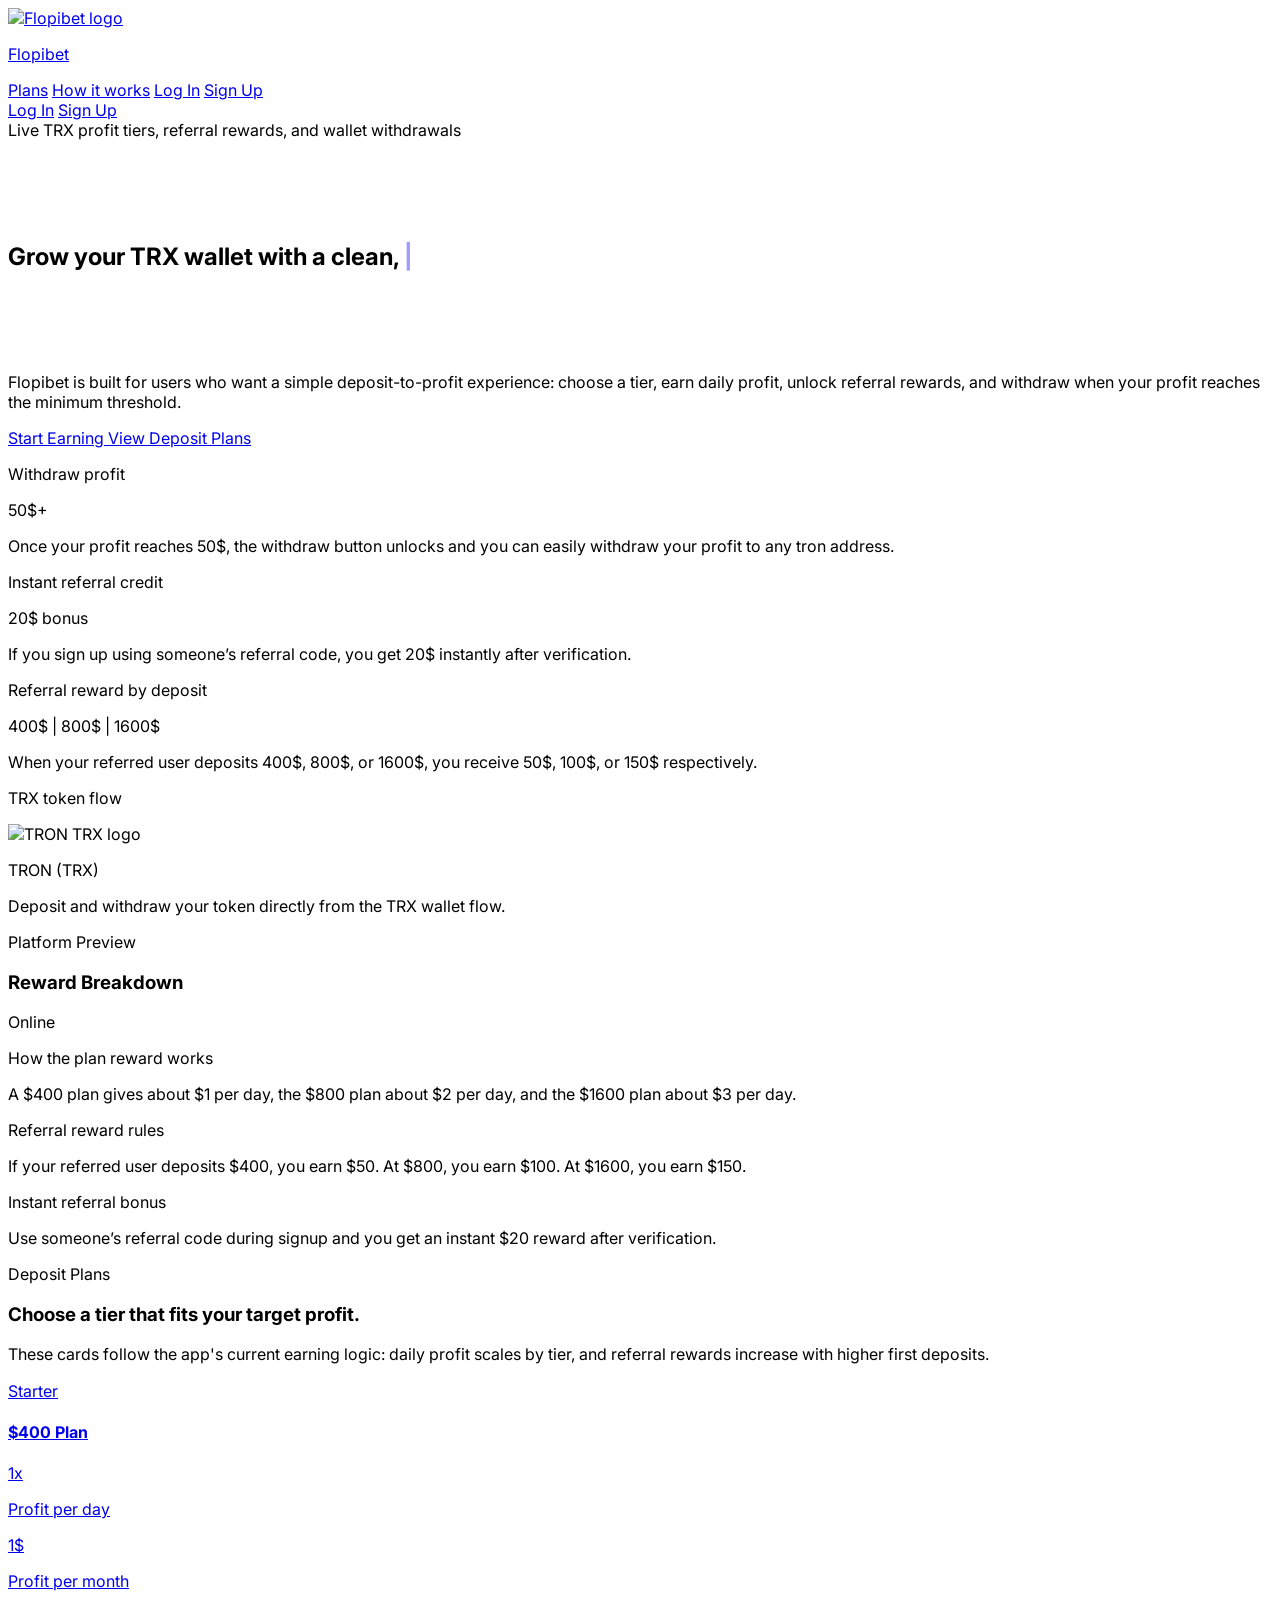
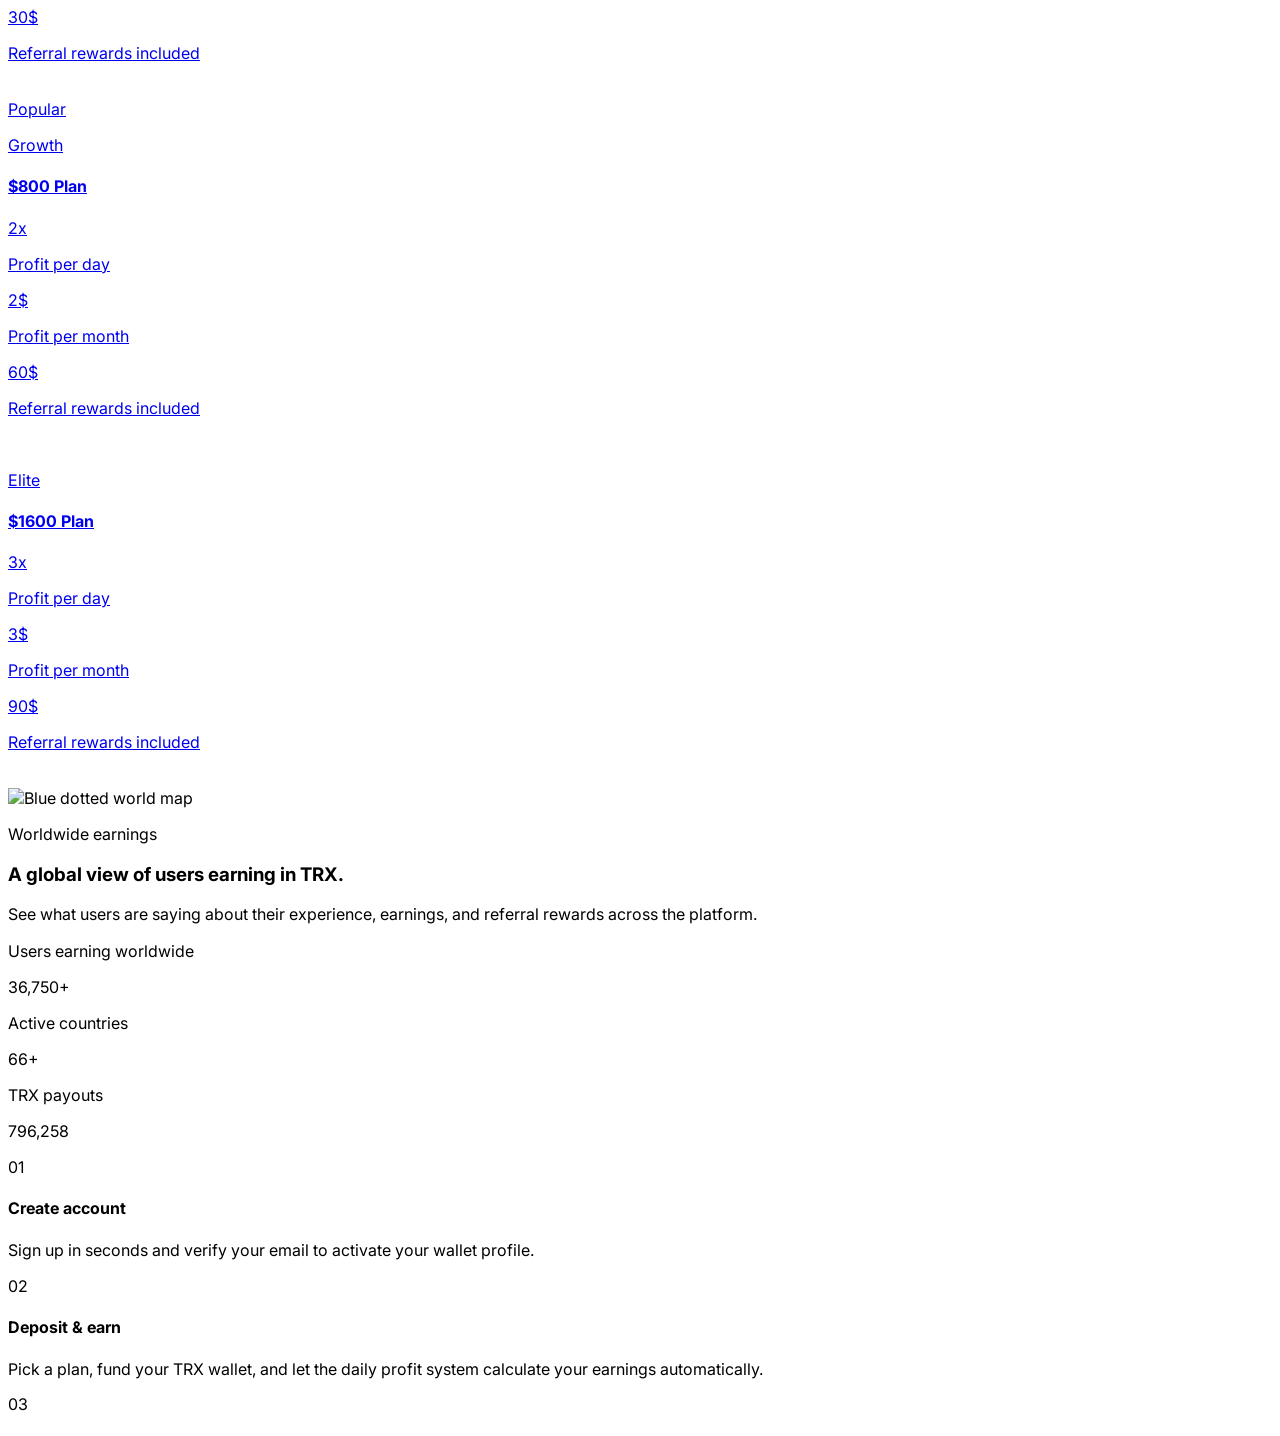
==== index.html @ f9b9cb3f "Add files via upload" ====
<!DOCTYPE html>
<html lang="en">
<head>
    <meta charset="UTF-8">
    <meta name="viewport" content="width=device-width, initial-scale=1.0">
    <title>Flopibet</title>
    <link rel="icon" type="image/png" href="assets/flopibet-tab.png">
    <link rel="apple-touch-icon" href="assets/flopibet-tab.png">
    <script src="https://cdn.tailwindcss.com"></script>
    <script>
        tailwind.config = {
            theme: {
                extend: {
                    colors: {
                        'brand-dark': '#0a0e1a',
                        'brand-card': '#141828',
                        'brand-surface': '#1c2140',
                        'brand-border': '#2a2f4a',
                        'brand-accent': '#6c5ce7',
                        'brand-accent-light': '#a29bfe',
                        'brand-gold': '#f4c27a',
                        'brand-green': '#35d07f'
                    },
                    boxShadow: {
                        glow: '0 0 40px rgba(108, 92, 231, 0.24)'
                    }
                }
            }
        }
    </script>
    <link href="https://fonts.googleapis.com/css2?family=Inter:wght@400;500;600;700;800&display=swap" rel="stylesheet">
    <link rel="stylesheet" href="index.css">
</head>
<body class="bg-brand-dark text-white font-sans min-h-screen">
    <div class="relative overflow-hidden">
        <div class="absolute inset-0 bg-[radial-gradient(circle_at_top_left,_rgba(108,92,231,0.24),_transparent_32%),radial-gradient(circle_at_top_right,_rgba(53,208,127,0.14),_transparent_26%),linear-gradient(180deg,rgba(10,14,26,1)_0%,rgba(8,11,20,1)_100%)]"></div>
        <div class="absolute inset-0 pattern-overlay opacity-[0.04]"></div>

        <header class="relative z-10 border-b border-white/5 backdrop-blur-xl bg-brand-dark/65">
            <div class="max-w-7xl mx-auto px-3 sm:px-6 lg:px-8">
                <div class="h-16 sm:h-20 flex items-center justify-between gap-3">
                    <a href="index.html" class="flex items-center gap-2 sm:gap-3 group min-w-0">
                        <div class="w-9 h-9 sm:w-11 sm:h-11 rounded-full overflow-hidden bg-[#14243a] flex items-center justify-center shadow-glow ring-4 ring-white/10 transition-transform duration-300 group-hover:scale-105 shrink-0">
                            <img src="assets/flopibet%20logo.png" alt="Flopibet logo" class="w-full h-full object-cover" />
                        </div>
                        <div class="min-w-0">
                            <p class="text-[10px] sm:text-sm text-gray-400 uppercase tracking-[0.22em] sm:tracking-[0.28em] truncate">Flopibet</p>
                        </div>
                    </a>

                    <nav class="hidden md:flex items-center gap-3">
                        <a href="#plans" class="px-4 py-2 text-sm text-gray-300 hover:text-white transition-colors">Plans</a>
                        <a href="#how-it-works" class="px-4 py-2 text-sm text-gray-300 hover:text-white transition-colors">How it works</a>
                        <a href="login.html" class="px-5 py-2.5 rounded-xl border border-white/10 bg-white/5 hover:bg-white/10 text-sm font-semibold transition-all">Log In</a>
                        <a href="signup.html" class="px-5 py-2.5 rounded-xl bg-gradient-to-r from-brand-accent to-brand-accent-light text-sm font-semibold shadow-glow hover:scale-[1.02] transition-transform">Sign Up</a>
                    </nav>

                    <div class="flex md:hidden items-center gap-1.5 shrink-0">
                        <a href="login.html" class="px-3 py-1.5 rounded-lg border border-white/10 bg-white/5 text-[11px] font-semibold whitespace-nowrap">Log In</a>
                        <a href="signup.html" class="px-3 py-1.5 rounded-lg bg-gradient-to-r from-brand-accent to-brand-accent-light text-[11px] font-semibold whitespace-nowrap">Sign Up</a>
                    </div>
                </div>
            </div>
        </header>

        <main class="relative z-10">
            <section class="max-w-7xl mx-auto px-3 sm:px-6 lg:px-8 pt-10 sm:pt-14 pb-8 sm:pb-10 lg:pt-16 lg:pb-14 home-mobile-tight">
                <div class="grid lg:grid-cols-[1.15fr_0.85fr] gap-8 sm:gap-10 items-start">
                    <div class="space-y-7 reveal-on-scroll">
                        <div class="inline-flex items-center gap-2 rounded-full border border-brand-border/70 bg-white/5 px-3 py-1.5 sm:px-4 sm:py-2 text-[11px] sm:text-sm text-gray-300 reveal-on-scroll">
                            <span class="w-2 h-2 rounded-full bg-brand-green"></span>
                            Live TRX profit tiers, referral rewards, and wallet withdrawals
                        </div>
                        <div class="space-y-5 max-w-3xl reveal-on-scroll delay-1">
                            <h2 class="hero-typing-line text-[2rem] sm:text-5xl lg:text-6xl font-extrabold tracking-tight leading-[1.05]">
                                <span id="hero-typed-text" class="inline-block"></span><span class="hero-caret">|</span>
                            </h2>
                            <p class="text-sm sm:text-lg text-gray-300 leading-7 sm:leading-8 max-w-2xl">
                                Flopibet is built for users who want a simple deposit-to-profit experience: choose a tier, earn daily profit, unlock referral rewards, and withdraw when your profit reaches the minimum threshold.
                            </p>
                        </div>

                        <div class="flex flex-col sm:flex-row gap-3 sm:gap-4 reveal-on-scroll delay-2">
                            <a href="signup.html" class="inline-flex justify-center items-center px-6 py-3 sm:px-7 sm:py-3.5 rounded-2xl bg-gradient-to-r from-brand-accent to-brand-accent-light font-semibold shadow-glow hover:scale-[1.02] transition-transform text-sm sm:text-base">
                                Start Earning
                            </a>
                            <a href="#plans" class="inline-flex justify-center items-center px-6 py-3 sm:px-7 sm:py-3.5 rounded-2xl border border-white/10 bg-white/5 font-semibold text-gray-100 hover:bg-white/10 transition-colors text-sm sm:text-base">
                                View Deposit Plans
                            </a>
                        </div>

                        <div class="grid grid-cols-1 sm:grid-cols-2 gap-3 sm:gap-4 pt-2">
                            <div class="rounded-2xl border border-white/8 bg-white/5 backdrop-blur-md p-4 sm:p-5 reveal-on-scroll delay-1">
                                <p class="text-sm text-gray-400">Withdraw profit</p>
                                <p class="mt-2 text-xl sm:text-2xl font-bold">50$+</p>
                                <p class="mt-2 text-xs sm:text-sm text-gray-300 leading-6">Once your profit reaches 50$, the withdraw button unlocks and you can easily withdraw your profit to any tron address.</p>
                            </div>
                            <div class="rounded-2xl border border-white/8 bg-white/5 backdrop-blur-md p-4 sm:p-5 reveal-on-scroll delay-2">
                                <p class="text-sm text-gray-400">Instant referral credit</p>
                                <p class="mt-2 text-xl sm:text-2xl font-bold">20$ bonus</p>
                                <p class="mt-2 text-xs sm:text-sm text-gray-300 leading-6">If you sign up using someone’s referral code, you get 20$ instantly after verification.</p>
                            </div>
                            <div class="rounded-2xl border border-white/8 bg-white/5 backdrop-blur-md p-4 sm:p-5 reveal-on-scroll delay-3">
                                <p class="text-sm text-gray-400">Referral reward by deposit</p>
                                <p class="mt-2 text-xl sm:text-2xl font-bold">400$ | 800$ | 1600$</p>
                                <p class="mt-2 text-xs sm:text-sm text-gray-300 leading-6">When your referred user deposits 400$, 800$, or 1600$, you receive 50$, 100$, or 150$ respectively.</p>
                            </div>
                            <div class="rounded-2xl border border-white/8 bg-white/5 backdrop-blur-md p-4 sm:p-5 reveal-on-scroll delay-3">
                                <p class="text-sm text-gray-400">TRX token flow</p>
                                <div class="mt-2 flex items-center gap-3">
                                    <span class="w-14 h-14 sm:w-16 sm:h-16 rounded-full bg-[#0b1020] flex items-center justify-center shadow-glow shrink-0 overflow-hidden ring-1 ring-white/10">
                                        <img
                                            src="https://png.pngtree.com/png-vector/20221127/ourmid/pngtree-icon-of-tron-trx-cryptocurrency-on-a-white-background-vector-png-image_41523010.jpg"
                                            alt="TRON TRX logo"
                                            class="w-[130%] h-[130%] object-cover scale-110"
                                        />
                                    </span>
                                    <div>
                                        <p class="text-xl sm:text-2xl font-bold">TRON (TRX)</p>
                                        <p class="text-xs sm:text-sm text-gray-300 leading-6">Deposit and withdraw your token directly from the TRX wallet flow.</p>
                                    </div>
                                </div>
                            </div>
                        </div>
                    </div>

                    <div class="relative reveal-on-scroll delay-3">
                        <div class="absolute -inset-6 rounded-[2rem] bg-gradient-to-br from-brand-accent/20 via-transparent to-brand-green/10 blur-2xl"></div>
                        <div class="relative rounded-[2rem] border border-brand-border/70 bg-brand-card/90 shadow-2xl overflow-hidden">
                            <div class="px-4 py-4 sm:px-6 sm:py-5 border-b border-white/5 flex items-center justify-between gap-3">
                                <div>
                                    <p class="text-[10px] sm:text-xs tracking-[0.28em] text-gray-400 uppercase">Platform Preview</p>
                                    <h3 class="text-lg sm:text-xl font-bold mt-1">Reward Breakdown</h3>
                                </div>
                                <div class="rounded-full px-3 py-1 text-xs font-semibold bg-brand-green/15 text-brand-green border border-brand-green/20">Online</div>
                            </div>
                            <div class="p-4 sm:p-6 space-y-3 sm:space-y-4">
                                <div class="rounded-2xl bg-brand-surface/60 border border-white/5 p-4 sm:p-5 reveal-on-scroll">
                                    <p class="text-sm text-gray-400">How the plan reward works</p>
                                    <p class="mt-2 text-sm sm:text-base font-semibold leading-6 sm:leading-7">A $400 plan gives about $1 per day, the $800 plan about $2 per day, and the $1600 plan about $3 per day.</p>
                                </div>
                                <div class="grid sm:grid-cols-2 gap-3 sm:gap-4">
                                    <div class="rounded-2xl border border-white/5 bg-white/5 p-4 sm:p-5 reveal-on-scroll delay-1">
                                        <p class="text-sm text-gray-400">Referral reward rules</p>
                                        <p class="mt-2 text-sm sm:text-base font-semibold leading-6 sm:leading-7">If your referred user deposits $400, you earn $50. At $800, you earn $100. At $1600, you earn $150.</p>
                                    </div>
                                    <div class="rounded-2xl border border-white/5 bg-white/5 p-4 sm:p-5 reveal-on-scroll delay-2">
                                        <p class="text-sm text-gray-400">Instant referral bonus</p>
                                        <p class="mt-2 text-sm sm:text-base font-semibold leading-6 sm:leading-7">Use someone’s referral code during signup and you get an instant $20 reward after verification.</p>
                                    </div>
                                </div>
                            </div>
                        </div>
                    </div>
                </div>
            </section>

            <section id="plans" class="max-w-7xl mx-auto px-4 sm:px-6 lg:px-8 py-10 sm:py-12">
                <div class="flex flex-col lg:flex-row lg:items-end justify-between gap-3 sm:gap-6 mb-6 sm:mb-8 reveal-on-scroll">
                    <div>
                        <p class="text-[10px] sm:text-sm uppercase tracking-[0.3em] text-brand-accent-light">Deposit Plans</p>
                        <h3 class="mt-2 text-2xl sm:text-3xl lg:text-4xl font-bold leading-tight">Choose a tier that fits your target profit.</h3>
                    </div>
                    <p class="hidden lg:block text-sm text-gray-400 max-w-xl text-right">
                        These cards follow the app's current earning logic: daily profit scales by tier, and referral rewards increase with higher first deposits.
                    </p>
                </div>

                <div class="grid gap-4 sm:gap-6 md:grid-cols-3">
                    <a href="signup.html" class="plan-card block rounded-[1.35rem] sm:rounded-[1.75rem] border border-brand-border/70 bg-brand-card/85 p-5 sm:p-7 reveal-on-scroll cursor-pointer transition-transform hover:-translate-y-1">
                        <div class="flex items-center justify-between">
                            <div>
                                <p class="text-sm text-gray-400">Starter</p>
                                <h4 class="mt-1 text-xl sm:text-2xl font-bold">$400 Plan</h4>
                            </div>
                            <div class="w-10 h-10 sm:w-12 sm:h-12 rounded-2xl bg-brand-accent/15 border border-brand-accent/20 flex items-center justify-center text-brand-accent-light font-bold text-sm sm:text-base">1x</div>
                        </div>
                        <div class="mt-5 sm:mt-6 space-y-3 sm:space-y-4">
                            <div class="rounded-2xl bg-white/5 border border-white/5 p-3.5 sm:p-4">
                                <p class="text-sm text-gray-400">Profit per day</p>
                                <p class="mt-1 text-2xl sm:text-3xl font-extrabold">1$</p>
                            </div>
                            <div class="rounded-2xl bg-white/5 border border-white/5 p-3.5 sm:p-4">
                                <p class="text-sm text-gray-400">Profit per month</p>
                                <p class="mt-1 text-2xl sm:text-3xl font-extrabold">30$</p>
                            </div>
                            <div class="rounded-2xl bg-white/5 border border-white/5 p-3.5 sm:p-4">
                                <p class="text-sm text-gray-400">Referral rewards included</p>
                            </div>
                        </div>
                    </a>

                    <a href="signup.html" class="plan-card block rounded-[1.35rem] sm:rounded-[1.75rem] border border-brand-accent/40 bg-gradient-to-b from-brand-card to-brand-card/85 p-5 sm:p-7 shadow-glow relative overflow-hidden reveal-on-scroll delay-1 cursor-pointer transition-transform hover:-translate-y-1">
                        <div class="absolute top-0 right-0 px-4 py-2 text-xs font-bold tracking-[0.25em] uppercase bg-brand-accent text-white rounded-bl-2xl">
                            Popular
                        </div>
                        <div class="flex items-center justify-between">
                            <div>
                                <p class="text-sm text-gray-400">Growth</p>
                                <h4 class="mt-1 text-xl sm:text-2xl font-bold">$800 Plan</h4>
                            </div>
                            <div class="w-10 h-10 sm:w-12 sm:h-12 rounded-2xl bg-brand-accent/15 border border-brand-accent/20 flex items-center justify-center text-brand-accent-light font-bold text-sm sm:text-base">2x</div>
                        </div>
                        <div class="mt-5 sm:mt-6 space-y-3 sm:space-y-4">
                            <div class="rounded-2xl bg-white/5 border border-white/5 p-3.5 sm:p-4">
                                <p class="text-sm text-gray-400">Profit per day</p>
                                <p class="mt-1 text-2xl sm:text-3xl font-extrabold">2$</p>
                            </div>
                            <div class="rounded-2xl bg-white/5 border border-white/5 p-3.5 sm:p-4">
                                <p class="text-sm text-gray-400">Profit per month</p>
                                <p class="mt-1 text-2xl sm:text-3xl font-extrabold">60$</p>
                            </div>
                            <div class="rounded-2xl bg-white/5 border border-white/5 p-3.5 sm:p-4">
                                <p class="text-sm text-gray-400">Referral rewards included</p>
                            </div>
                        </div>
                    </a>

                    <a href="signup.html" class="plan-card block rounded-[1.35rem] sm:rounded-[1.75rem] border border-brand-border/70 bg-brand-card/85 p-5 sm:p-7 reveal-on-scroll delay-2 cursor-pointer transition-transform hover:-translate-y-1">
                        <div class="flex items-center justify-between">
                            <div>
                                <p class="text-sm text-gray-400">Elite</p>
                                <h4 class="mt-1 text-xl sm:text-2xl font-bold">$1600 Plan</h4>
                            </div>
                            <div class="w-10 h-10 sm:w-12 sm:h-12 rounded-2xl bg-brand-gold/15 border border-brand-gold/20 flex items-center justify-center text-brand-gold font-bold text-sm sm:text-base">3x</div>
                        </div>
                        <div class="mt-5 sm:mt-6 space-y-3 sm:space-y-4">
                            <div class="rounded-2xl bg-white/5 border border-white/5 p-3.5 sm:p-4">
                                <p class="text-sm text-gray-400">Profit per day</p>
                                <p class="mt-1 text-2xl sm:text-3xl font-extrabold">3$</p>
                            </div>
                            <div class="rounded-2xl bg-white/5 border border-white/5 p-3.5 sm:p-4">
                                <p class="text-sm text-gray-400">Profit per month</p>
                                <p class="mt-1 text-2xl sm:text-3xl font-extrabold">90$</p>
                            </div>
                            <div class="rounded-2xl bg-white/5 border border-white/5 p-3.5 sm:p-4">
                                <p class="text-sm text-gray-400">Referral rewards included</p>
                            </div>
                        </div>
                    </a>
                </div>
            </section>

            <section id="worldwide" class="relative w-full overflow-hidden py-12 sm:py-16 lg:py-20">
                <div class="absolute inset-0">
                    <img
                        src="assets/blue_dotted_world_map.png"
                        alt="Blue dotted world map"
                        class="h-full w-full object-cover object-center brightness-110 contrast-125 saturate-150"
                    />
                    <div class="absolute inset-0 bg-[linear-gradient(90deg,rgba(10,14,26,0.92)_0%,rgba(10,14,26,0.72)_20%,rgba(10,14,26,0.42)_50%,rgba(10,14,26,0.72)_80%,rgba(10,14,26,0.94)_100%),linear-gradient(180deg,rgba(10,14,26,0.68)_0%,rgba(10,14,26,0.22)_35%,rgba(10,14,26,0.7)_100%)]"></div>
                </div>

                <div class="relative z-10">
                    <div class="max-w-5xl mx-auto px-4 sm:px-6 lg:px-8 text-center">
                        <div class="max-w-3xl mx-auto reveal-on-scroll">
                            <p class="text-[10px] sm:text-sm uppercase tracking-[0.3em] text-brand-accent-light">Worldwide earnings</p>
                            <h3 class="mt-2 text-2xl sm:text-3xl lg:text-4xl font-bold leading-tight">A global view of users earning in TRX.</h3>
                            <p class="mt-3 sm:mt-4 text-sm sm:text-base text-gray-300 leading-7 max-w-2xl mx-auto">
                                See what users are saying about their experience, earnings, and referral rewards across the platform.
                            </p>
                        </div>

                        <div class="mt-10 sm:mt-12 grid gap-3 sm:gap-4 md:grid-cols-3 max-w-4xl mx-auto">
                            <div class="rounded-2xl border border-white/10 bg-brand-dark/55 p-4 sm:p-5 backdrop-blur-xl reveal-on-scroll text-center">
                                <p class="text-xs sm:text-sm text-gray-400">Users earning worldwide</p>
                                <p class="mt-2 text-2xl sm:text-3xl font-extrabold text-brand-green"><span class="count-up" data-target="48250">0</span>+</p>
                            </div>
                            <div class="rounded-2xl border border-white/10 bg-brand-dark/55 p-4 sm:p-5 backdrop-blur-xl reveal-on-scroll delay-1 text-center">
                                <p class="text-xs sm:text-sm text-gray-400">Active countries</p>
                                <p class="mt-2 text-2xl sm:text-3xl font-extrabold text-brand-accent-light"><span class="count-up" data-target="87">0</span>+</p>
                            </div>
                            <div class="rounded-2xl border border-white/10 bg-brand-dark/55 p-4 sm:p-5 backdrop-blur-xl reveal-on-scroll delay-2 text-center">
                                <p class="text-xs sm:text-sm text-gray-400">TRX payouts</p>
                                <p class="mt-2 text-2xl sm:text-3xl font-extrabold text-brand-gold"><span class="count-up" data-target="1290000">0</span></p>
                            </div>
                        </div>
                    </div>
                </div>
            </section>

            <section id="how-it-works" class="max-w-7xl mx-auto px-4 sm:px-6 lg:px-8 py-10 sm:py-12 pb-16 sm:pb-20">
                <div class="rounded-[1.35rem] sm:rounded-[2rem] border border-white/8 bg-white/5 backdrop-blur-xl p-5 sm:p-8 lg:p-10 reveal-on-scroll">
                    <div class="grid lg:grid-cols-3 gap-4 sm:gap-6">
                        <div class="space-y-3 reveal-on-scroll">
                            <p class="text-sm uppercase tracking-[0.28em] text-gray-400">01</p>
                            <h4 class="text-xl font-bold">Create account</h4>
                            <p class="text-gray-300 leading-7">Sign up in seconds and verify your email to activate your wallet profile.</p>
                        </div>
                        <div class="space-y-3 reveal-on-scroll delay-1">
                            <p class="text-sm uppercase tracking-[0.28em] text-gray-400">02</p>
                            <h4 class="text-xl font-bold">Deposit & earn</h4>
                            <p class="text-gray-300 leading-7">Pick a plan, fund your TRX wallet, and let the daily profit system calculate your earnings automatically.</p>
                        </div>
                        <div class="space-y-3 reveal-on-scroll delay-2">
                            <p class="text-sm uppercase tracking-[0.28em] text-gray-400">03</p>
                            <h4 class="text-xl font-bold">Withdraw profit</h4>
                            <p class="text-gray-300 leading-7">When profit reaches the minimum withdrawal threshold, send it to any TRON address from your wallet flow.</p>
                        </div>
                    </div>
                </div>
            </section>
        </main>
    </div>

    <script src="index.js"></script>
</body>
</html>
---- index.css ----
html {
    scroll-behavior: smooth;
}

body {
    font-family: 'Inter', sans-serif;
}

.pattern-overlay {
    background-image:
        linear-gradient(rgba(255, 255, 255, 0.65) 1px, transparent 1px),
        linear-gradient(90deg, rgba(255, 255, 255, 0.65) 1px, transparent 1px);
    background-size: 42px 42px;
    mask-image: radial-gradient(circle at center, black 45%, transparent 80%);
    -webkit-mask-image: radial-gradient(circle at center, black 45%, transparent 80%);
}

.plan-card {
    transition: transform 220ms ease, border-color 220ms ease, box-shadow 220ms ease;
}

.plan-card:hover {
    transform: translateY(-4px);
    border-color: rgba(108, 92, 231, 0.55);
    box-shadow: 0 24px 64px rgba(0, 0, 0, 0.34);
}

.wallet-card, .plan-card {
    backdrop-filter: blur(18px);
}

.reveal-on-scroll {
    opacity: 0;
    transform: translateY(28px) scale(0.985);
    transition:
        opacity 700ms ease,
        transform 700ms cubic-bezier(0.16, 1, 0.3, 1);
    will-change: transform, opacity;
}

.reveal-on-scroll.is-visible {
    opacity: 1;
    transform: translateY(0) scale(1);
}

.delay-1 {
    transition-delay: 90ms;
}

.delay-2 {
    transition-delay: 180ms;
}

.delay-3 {
    transition-delay: 270ms;
}

.hero-typing-line {
    min-height: 10rem;
    display: flex;
    align-items: center;
}

@media (min-width: 640px) {
    .hero-typing-line {
        min-height: 11rem;
    }
}

@media (min-width: 1024px) {
    .hero-typing-line {
        min-height: 12rem;
    }
}

.hero-caret {
    display: inline-block;
    margin-left: 4px;
    color: #a29bfe;
    animation: caretBlink 0.9s step-end infinite;
}

@keyframes caretBlink {
    50% {
        opacity: 0;
    }
}

@media (max-width: 640px) {
    .hero-typing-line {
        min-height: 7.75rem;
        font-size: 2rem !important;
        line-height: 1.05 !important;
        letter-spacing: -0.04em;
    }

    .reveal-on-scroll {
        transform: translateY(18px) scale(0.99);
    }

    header .max-w-7xl > div {
        gap: 0.5rem;
    }

    .hero-caret {
        margin-left: 2px;
    }
}

@media (max-width: 480px) {
    .plan-card {
        padding: 1.15rem;
        border-radius: 1.35rem;
    }

    .plan-card h4 {
        font-size: 1.35rem;
    }

    .plan-card .text-3xl {
        font-size: 1.55rem;
        line-height: 1.1;
    }

    .hero-typing-line {
        min-height: 7rem;
        font-size: 1.75rem !important;
    }

    .wallet-card {
        border-radius: 1.35rem;
    }

    .rounded-\[2rem\] {
        border-radius: 1.35rem !important;
    }

    .sm\:grid-cols-3 {
        gap: 0.75rem;
    }

    .home-mobile-tight {
        padding-left: 0.75rem;
        padding-right: 0.75rem;
    }
}

@media (max-width: 640px) {
    #plans .grid.md\:grid-cols-3,
    #how-it-works .grid.lg\:grid-cols-3 {
        gap: 0.9rem;
    }

    #plans .plan-card {
        padding: 1.15rem;
    }

    #plans .plan-card .mt-6 {
        margin-top: 1rem;
    }

    #plans .plan-card .rounded-2xl {
        padding: 0.85rem;
    }

    #how-it-works .rounded-\[2rem\] {
        padding: 1rem;
    }

    #how-it-works h4 {
        font-size: 1.05rem;
    }

    #how-it-works p {
        line-height: 1.65;
    }
}
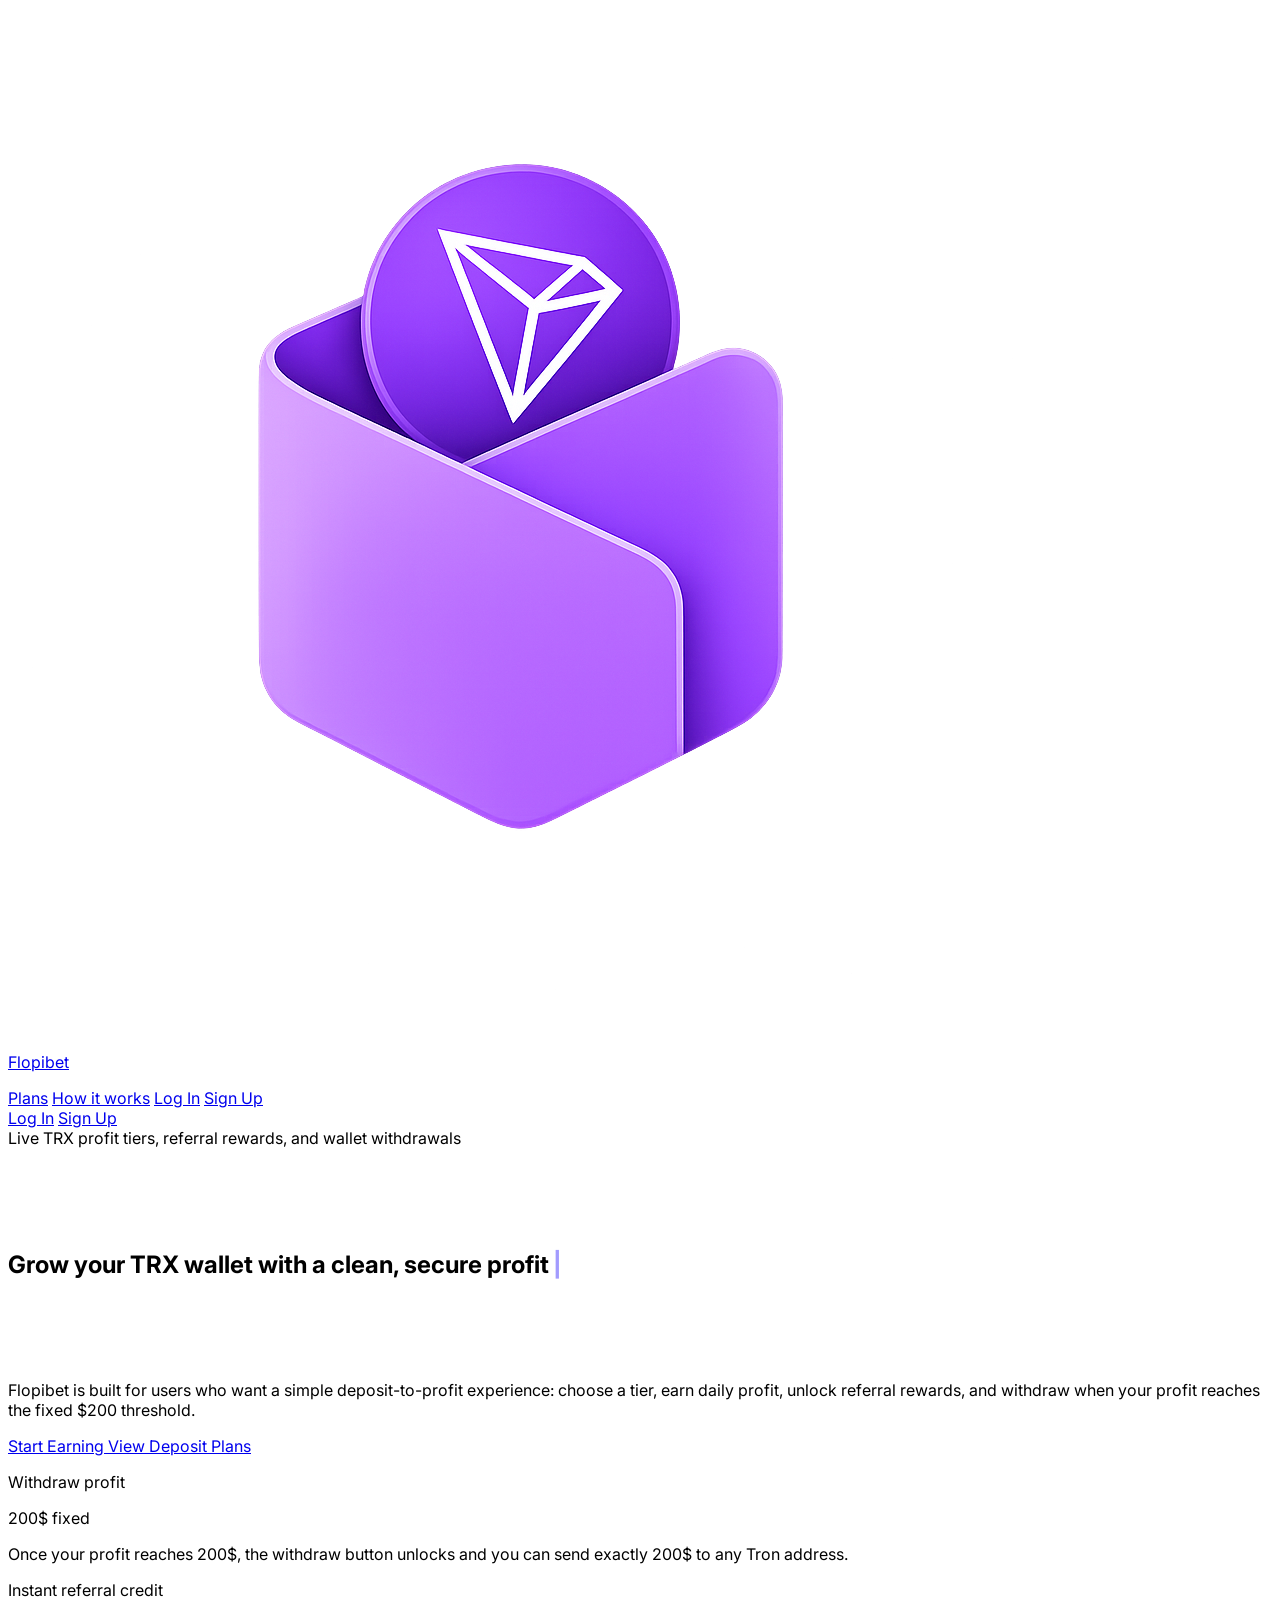
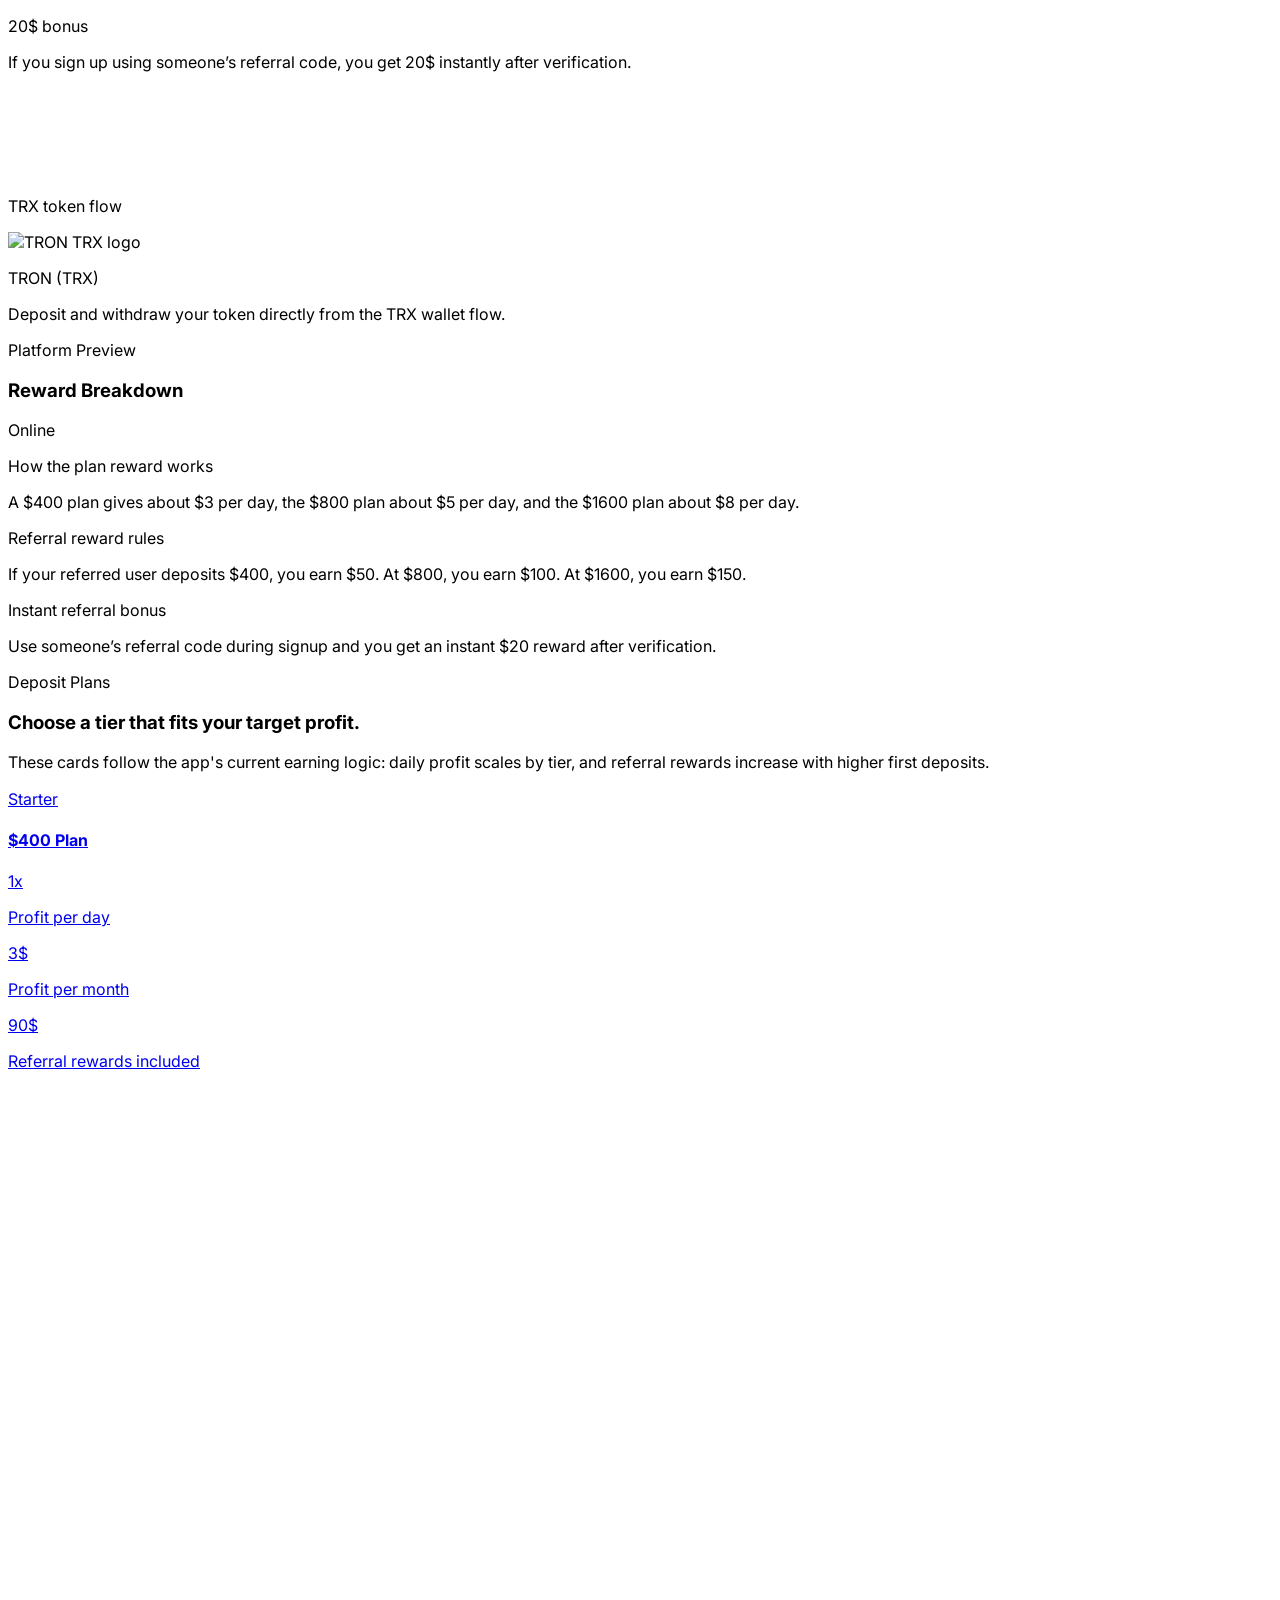
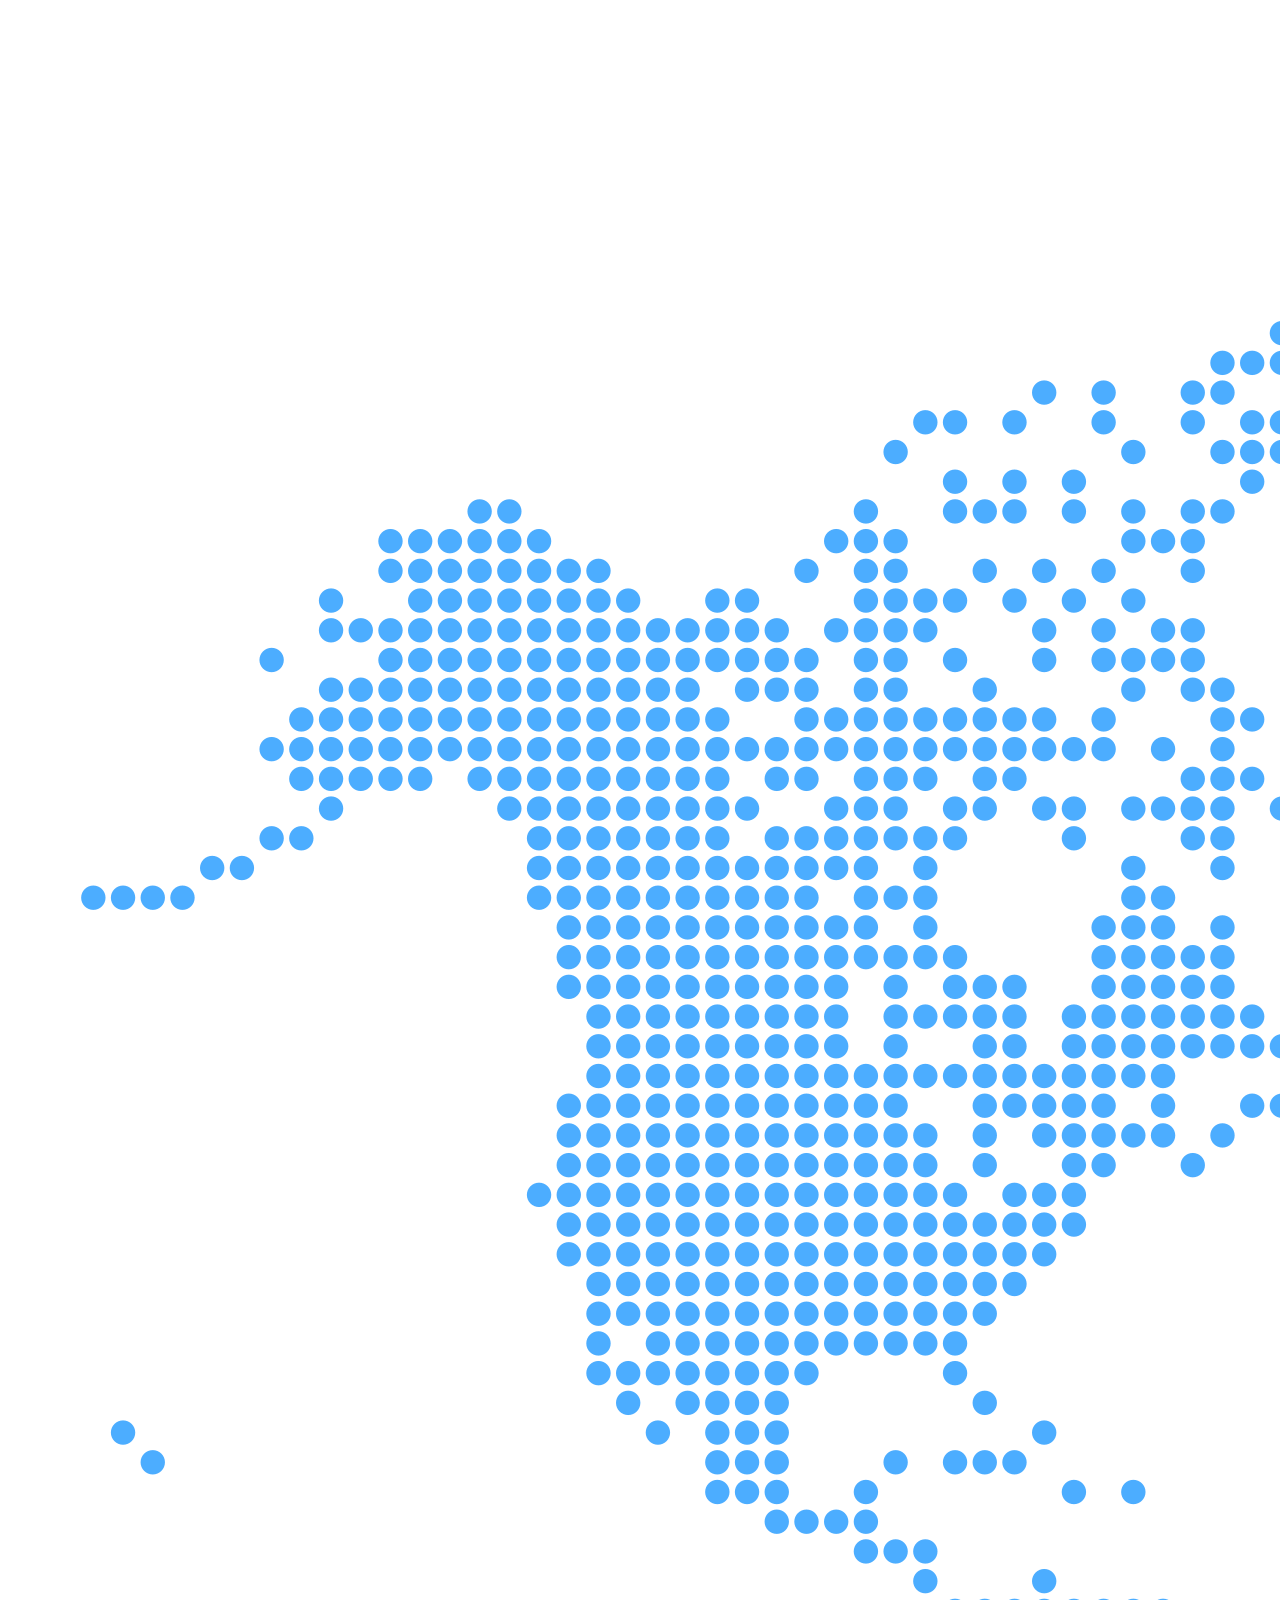
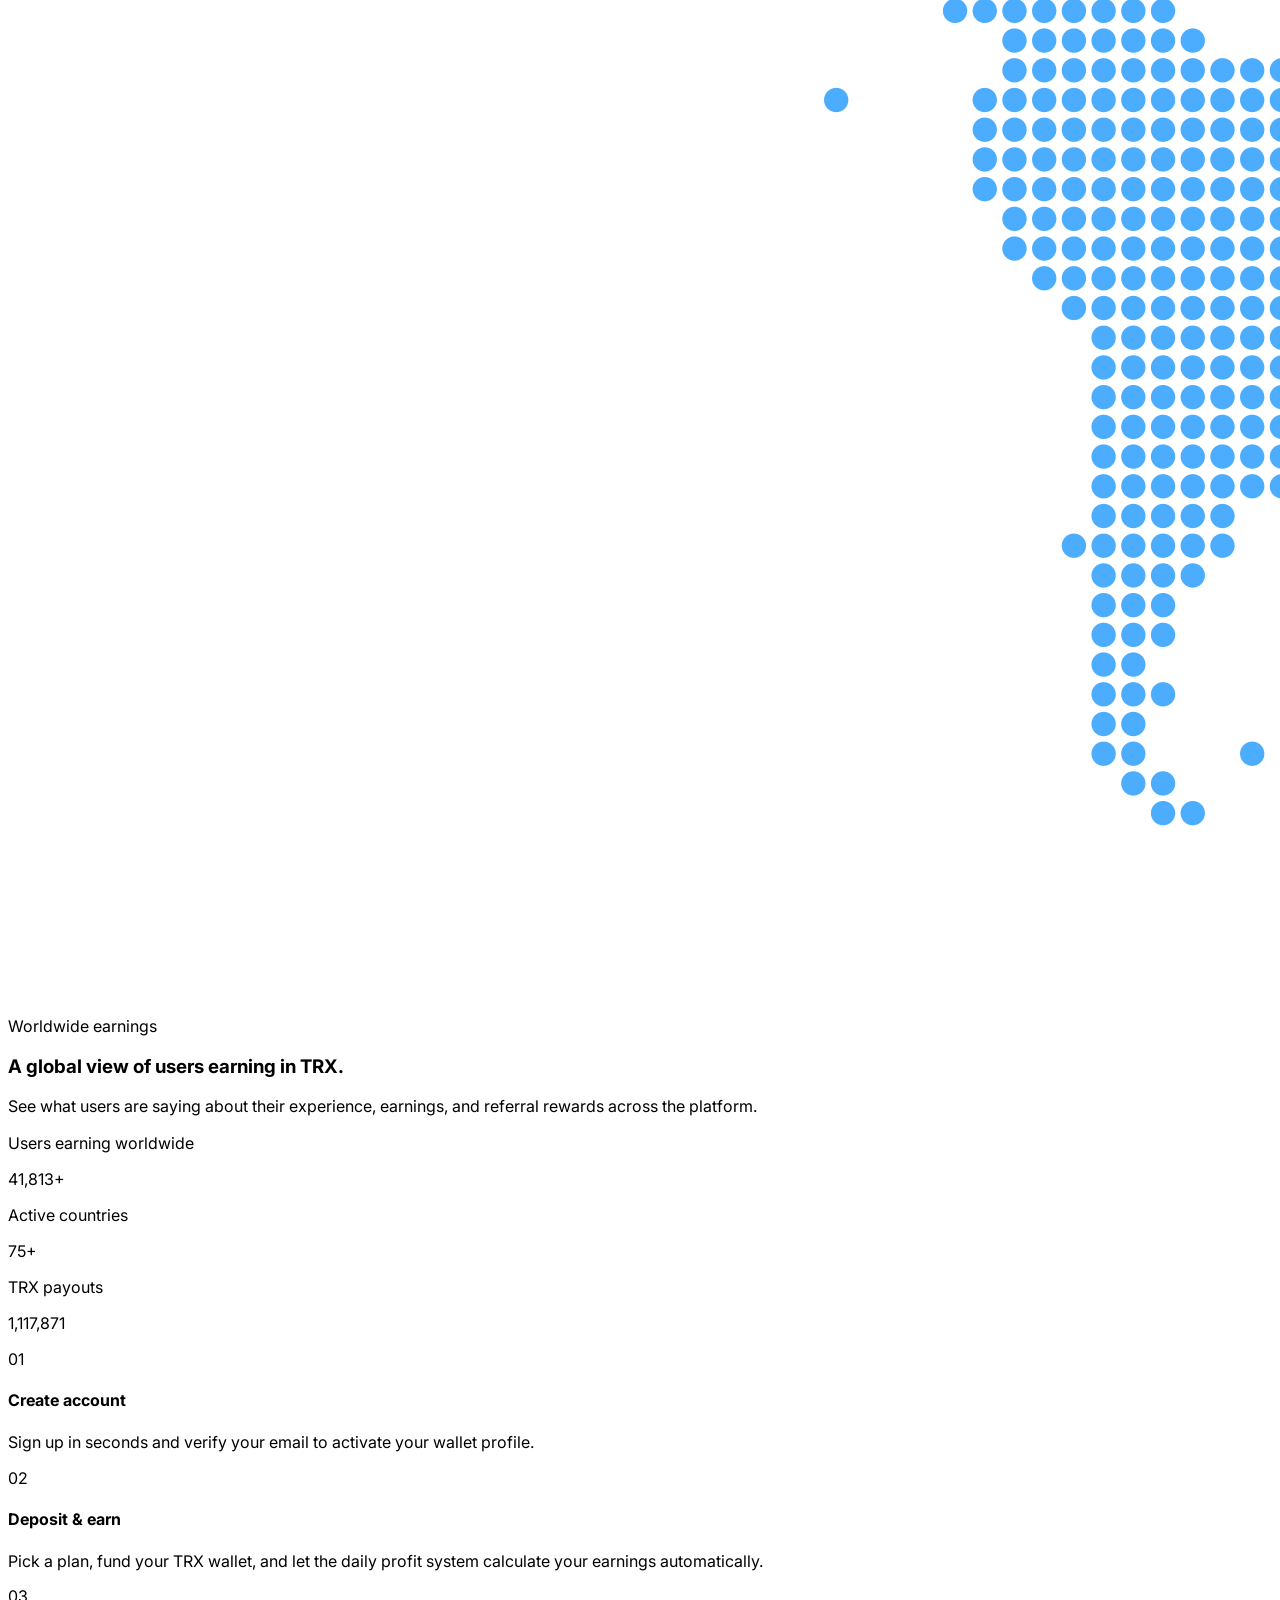
==== commit f9d45db1: "Add files via upload" ====
--- a/index.html
+++ b/index.html
@@ -76,7 +76,7 @@
                                 <span id="hero-typed-text" class="inline-block"></span><span class="hero-caret">|</span>
                             </h2>
                             <p class="text-sm sm:text-lg text-gray-300 leading-7 sm:leading-8 max-w-2xl">
-                                Flopibet is built for users who want a simple deposit-to-profit experience: choose a tier, earn daily profit, unlock referral rewards, and withdraw when your profit reaches the minimum threshold.
+                                Flopibet is built for users who want a simple deposit-to-profit experience: choose a tier, earn daily profit, unlock referral rewards, and withdraw when your profit reaches the fixed $200 threshold.
                             </p>
                         </div>
 
@@ -92,8 +92,8 @@
                         <div class="grid grid-cols-1 sm:grid-cols-2 gap-3 sm:gap-4 pt-2">
                             <div class="rounded-2xl border border-white/8 bg-white/5 backdrop-blur-md p-4 sm:p-5 reveal-on-scroll delay-1">
                                 <p class="text-sm text-gray-400">Withdraw profit</p>
-                                <p class="mt-2 text-xl sm:text-2xl font-bold">50$+</p>
-                                <p class="mt-2 text-xs sm:text-sm text-gray-300 leading-6">Once your profit reaches 50$, the withdraw button unlocks and you can easily withdraw your profit to any tron address.</p>
+                                <p class="mt-2 text-xl sm:text-2xl font-bold">200$ fixed</p>
+                                <p class="mt-2 text-xs sm:text-sm text-gray-300 leading-6">Once your profit reaches 200$, the withdraw button unlocks and you can send exactly 200$ to any Tron address.</p>
                             </div>
                             <div class="rounded-2xl border border-white/8 bg-white/5 backdrop-blur-md p-4 sm:p-5 reveal-on-scroll delay-2">
                                 <p class="text-sm text-gray-400">Instant referral credit</p>
@@ -137,7 +137,7 @@
                             <div class="p-4 sm:p-6 space-y-3 sm:space-y-4">
                                 <div class="rounded-2xl bg-brand-surface/60 border border-white/5 p-4 sm:p-5 reveal-on-scroll">
                                     <p class="text-sm text-gray-400">How the plan reward works</p>
-                                    <p class="mt-2 text-sm sm:text-base font-semibold leading-6 sm:leading-7">A $400 plan gives about $1 per day, the $800 plan about $2 per day, and the $1600 plan about $3 per day.</p>
+                                    <p class="mt-2 text-sm sm:text-base font-semibold leading-6 sm:leading-7">A $400 plan gives about $3 per day, the $800 plan about $5 per day, and the $1600 plan about $8 per day.</p>
                                 </div>
                                 <div class="grid sm:grid-cols-2 gap-3 sm:gap-4">
                                     <div class="rounded-2xl border border-white/5 bg-white/5 p-4 sm:p-5 reveal-on-scroll delay-1">
@@ -178,11 +178,11 @@
                         <div class="mt-5 sm:mt-6 space-y-3 sm:space-y-4">
                             <div class="rounded-2xl bg-white/5 border border-white/5 p-3.5 sm:p-4">
                                 <p class="text-sm text-gray-400">Profit per day</p>
-                                <p class="mt-1 text-2xl sm:text-3xl font-extrabold">1$</p>
+                                <p class="mt-1 text-2xl sm:text-3xl font-extrabold">3$</p>
                             </div>
                             <div class="rounded-2xl bg-white/5 border border-white/5 p-3.5 sm:p-4">
                                 <p class="text-sm text-gray-400">Profit per month</p>
-                                <p class="mt-1 text-2xl sm:text-3xl font-extrabold">30$</p>
+                                <p class="mt-1 text-2xl sm:text-3xl font-extrabold">90$</p>
                             </div>
                             <div class="rounded-2xl bg-white/5 border border-white/5 p-3.5 sm:p-4">
                                 <p class="text-sm text-gray-400">Referral rewards included</p>
@@ -204,11 +204,11 @@
                         <div class="mt-5 sm:mt-6 space-y-3 sm:space-y-4">
                             <div class="rounded-2xl bg-white/5 border border-white/5 p-3.5 sm:p-4">
                                 <p class="text-sm text-gray-400">Profit per day</p>
-                                <p class="mt-1 text-2xl sm:text-3xl font-extrabold">2$</p>
+                                <p class="mt-1 text-2xl sm:text-3xl font-extrabold">5$</p>
                             </div>
                             <div class="rounded-2xl bg-white/5 border border-white/5 p-3.5 sm:p-4">
                                 <p class="text-sm text-gray-400">Profit per month</p>
-                                <p class="mt-1 text-2xl sm:text-3xl font-extrabold">60$</p>
+                                <p class="mt-1 text-2xl sm:text-3xl font-extrabold">150$</p>
                             </div>
                             <div class="rounded-2xl bg-white/5 border border-white/5 p-3.5 sm:p-4">
                                 <p class="text-sm text-gray-400">Referral rewards included</p>
@@ -227,11 +227,11 @@
                         <div class="mt-5 sm:mt-6 space-y-3 sm:space-y-4">
                             <div class="rounded-2xl bg-white/5 border border-white/5 p-3.5 sm:p-4">
                                 <p class="text-sm text-gray-400">Profit per day</p>
-                                <p class="mt-1 text-2xl sm:text-3xl font-extrabold">3$</p>
+                                <p class="mt-1 text-2xl sm:text-3xl font-extrabold">8$</p>
                             </div>
                             <div class="rounded-2xl bg-white/5 border border-white/5 p-3.5 sm:p-4">
                                 <p class="text-sm text-gray-400">Profit per month</p>
-                                <p class="mt-1 text-2xl sm:text-3xl font-extrabold">90$</p>
+                                <p class="mt-1 text-2xl sm:text-3xl font-extrabold">240$</p>
                             </div>
                             <div class="rounded-2xl bg-white/5 border border-white/5 p-3.5 sm:p-4">
                                 <p class="text-sm text-gray-400">Referral rewards included</p>
@@ -295,7 +295,7 @@
                         <div class="space-y-3 reveal-on-scroll delay-2">
                             <p class="text-sm uppercase tracking-[0.28em] text-gray-400">03</p>
                             <h4 class="text-xl font-bold">Withdraw profit</h4>
-                            <p class="text-gray-300 leading-7">When profit reaches the minimum withdrawal threshold, send it to any TRON address from your wallet flow.</p>
+                            <p class="text-gray-300 leading-7">When profit reaches the fixed $200 withdrawal amount, send exactly $200 to any TRON address from your wallet flow.</p>
                         </div>
                     </div>
                 </div>
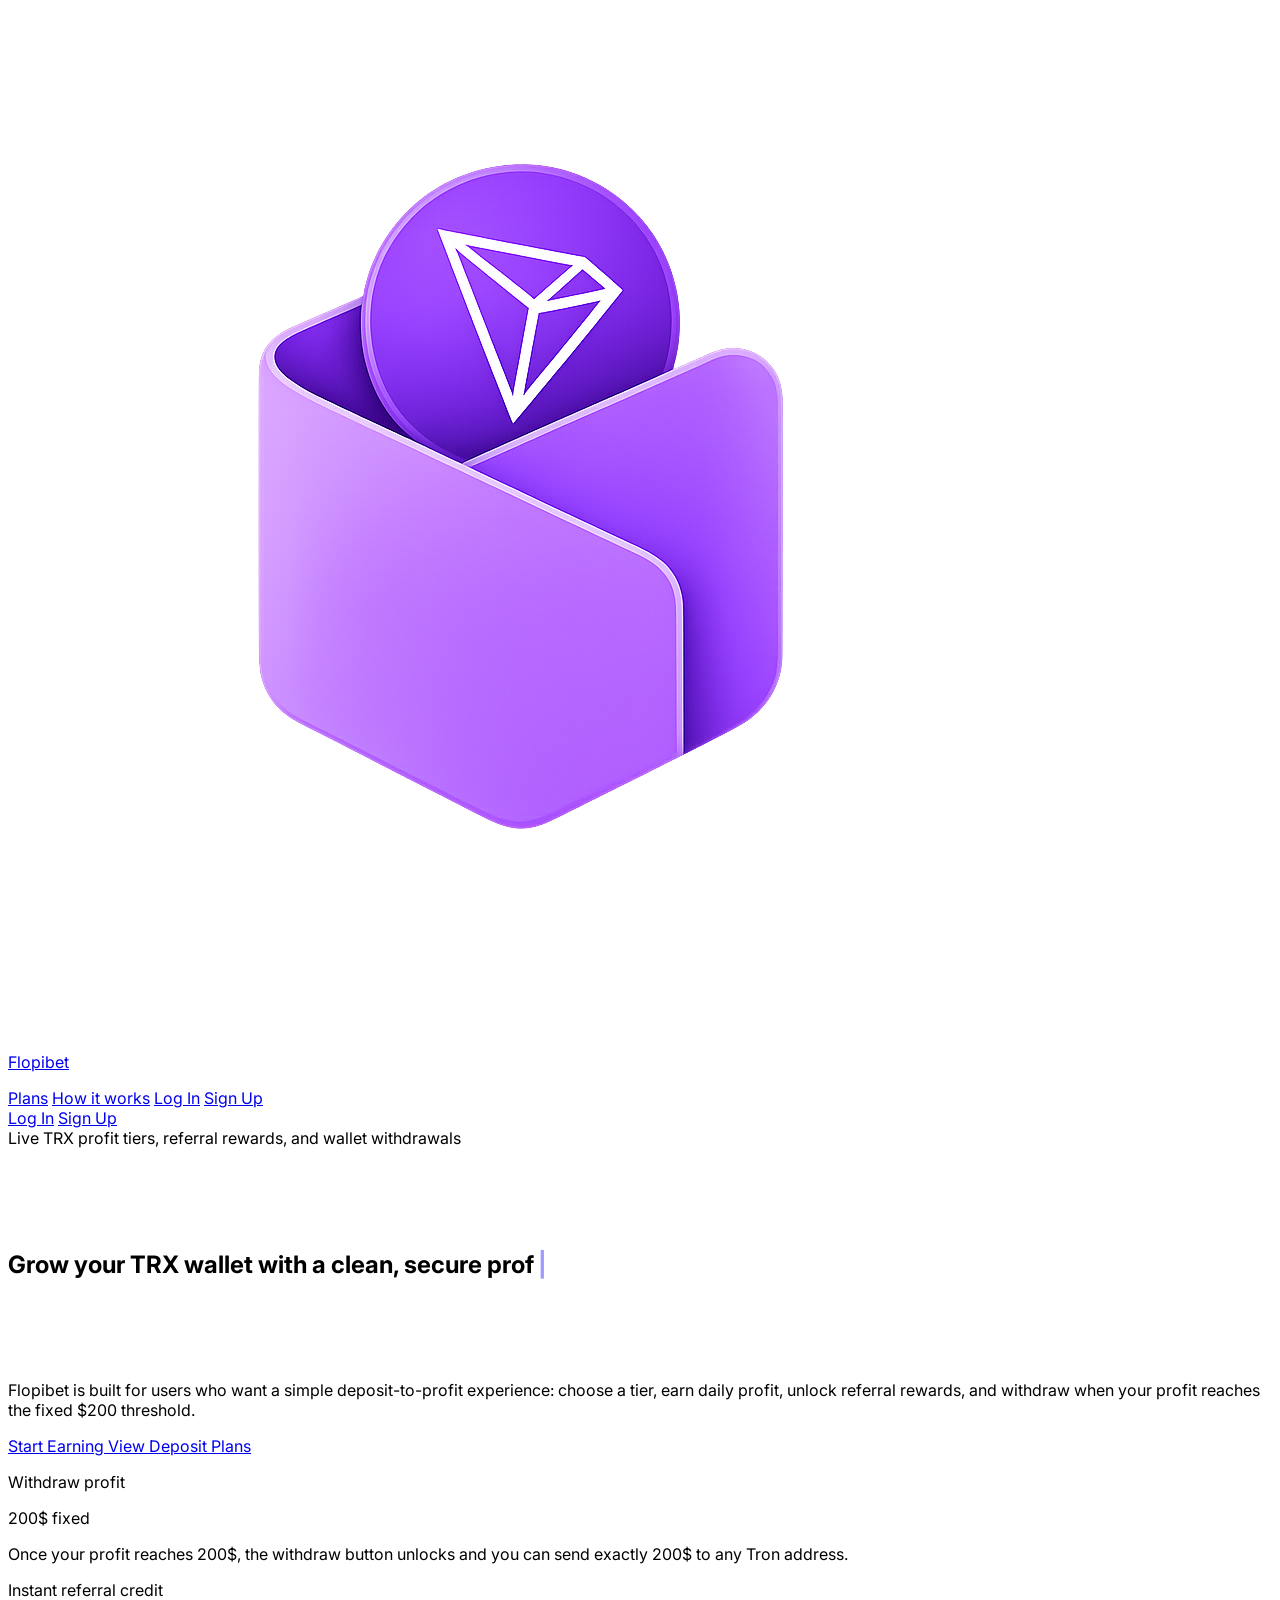
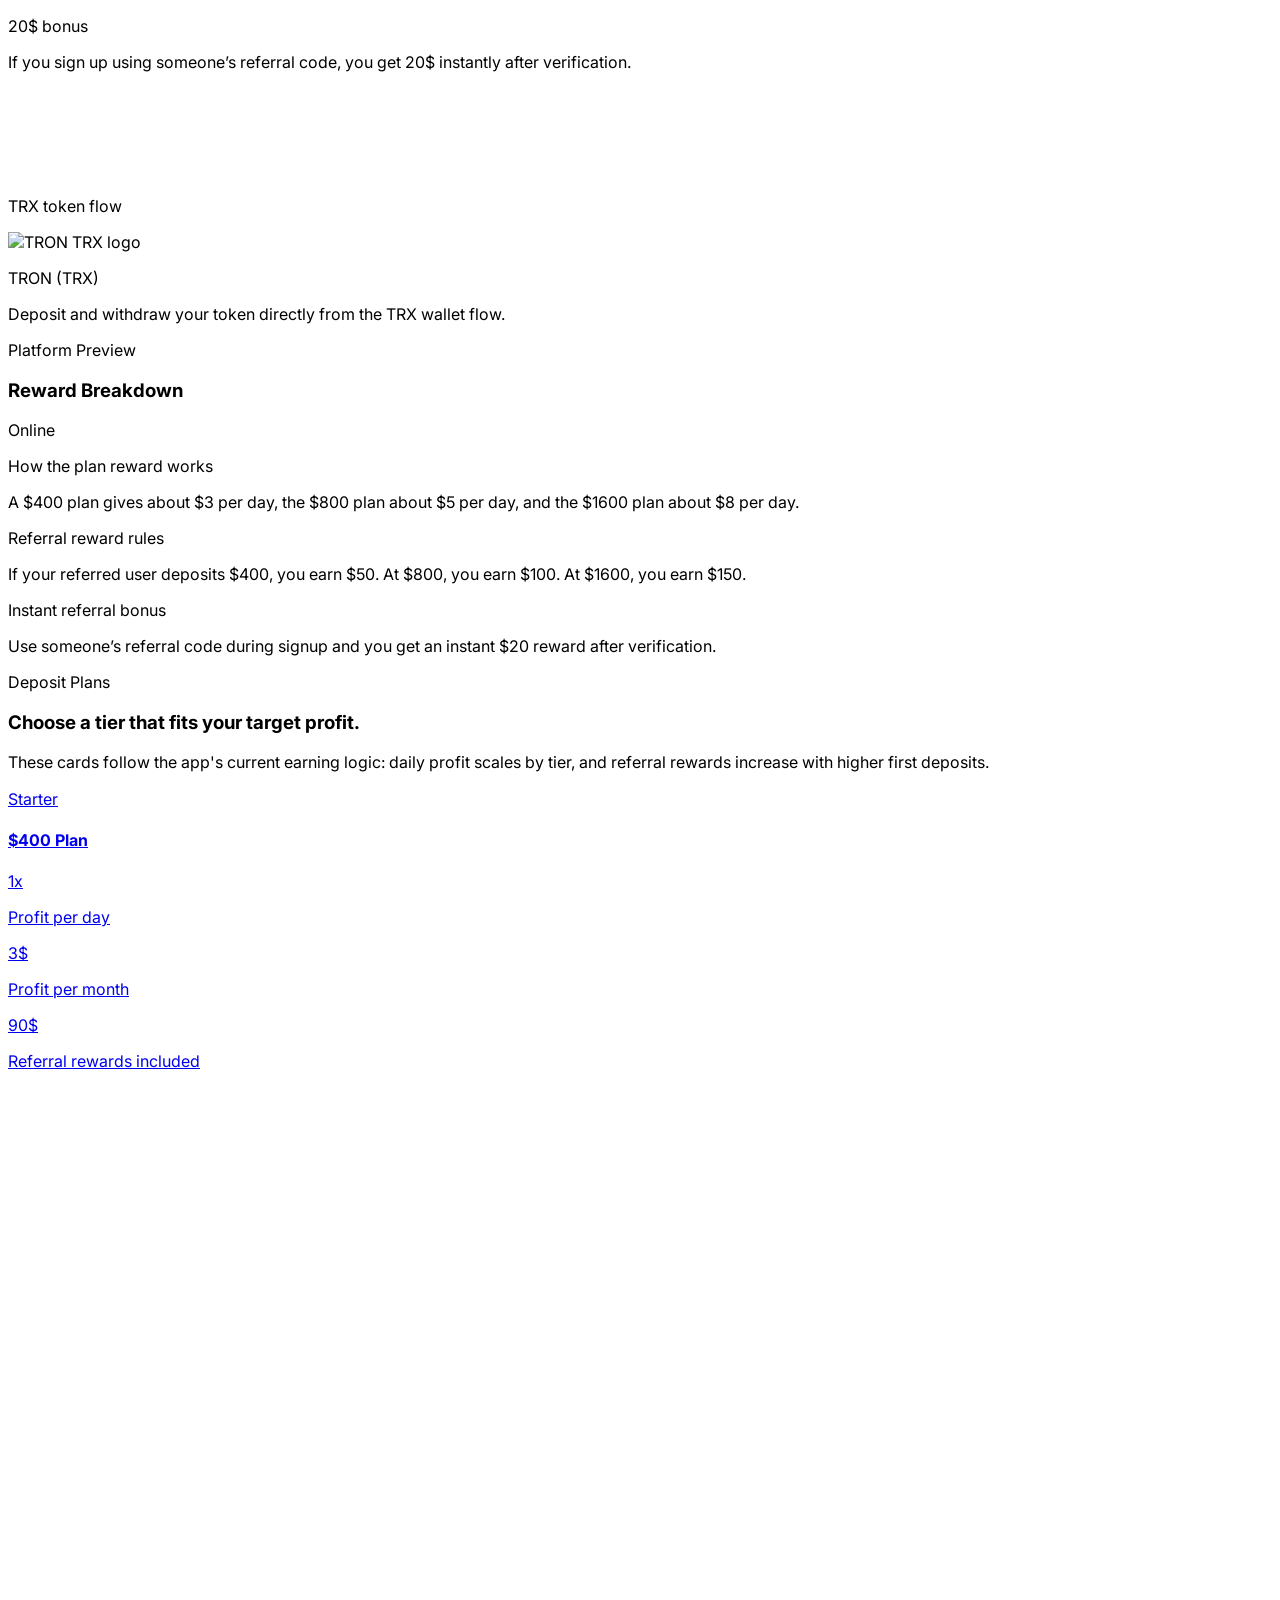
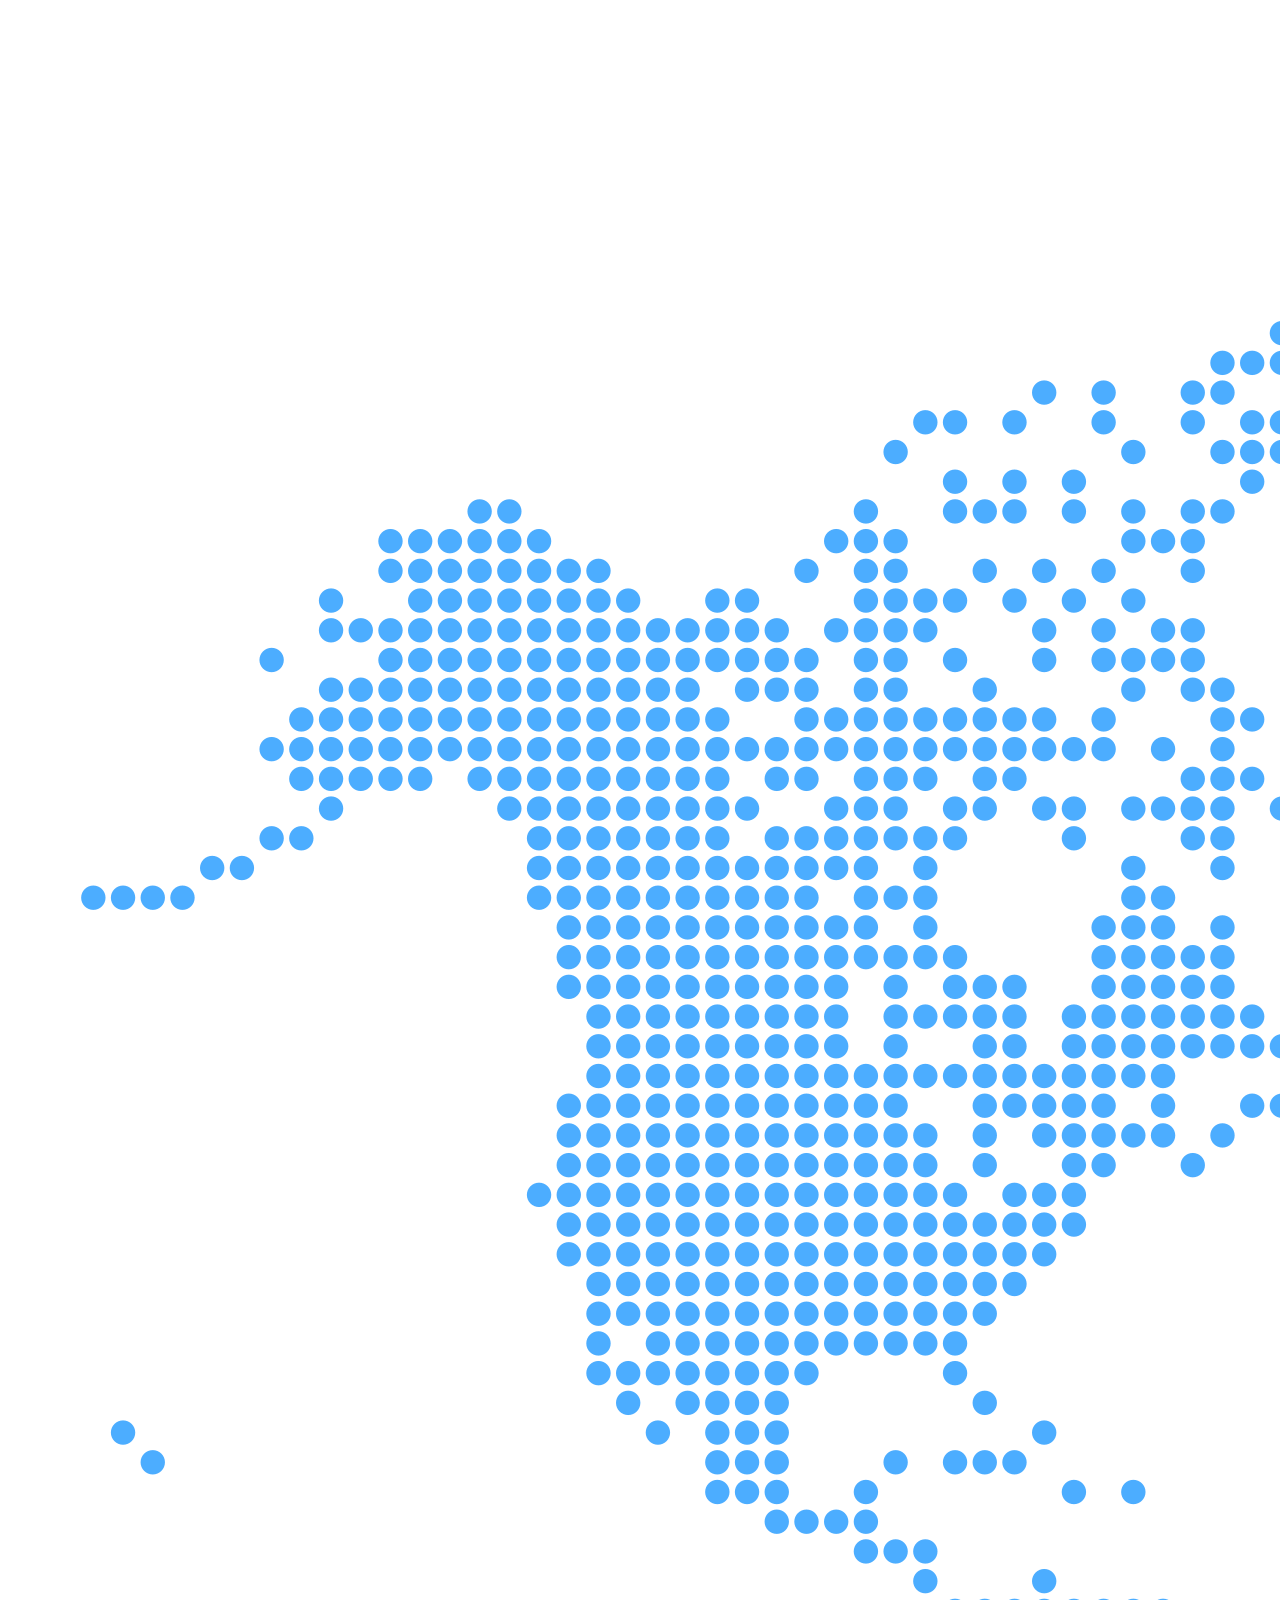
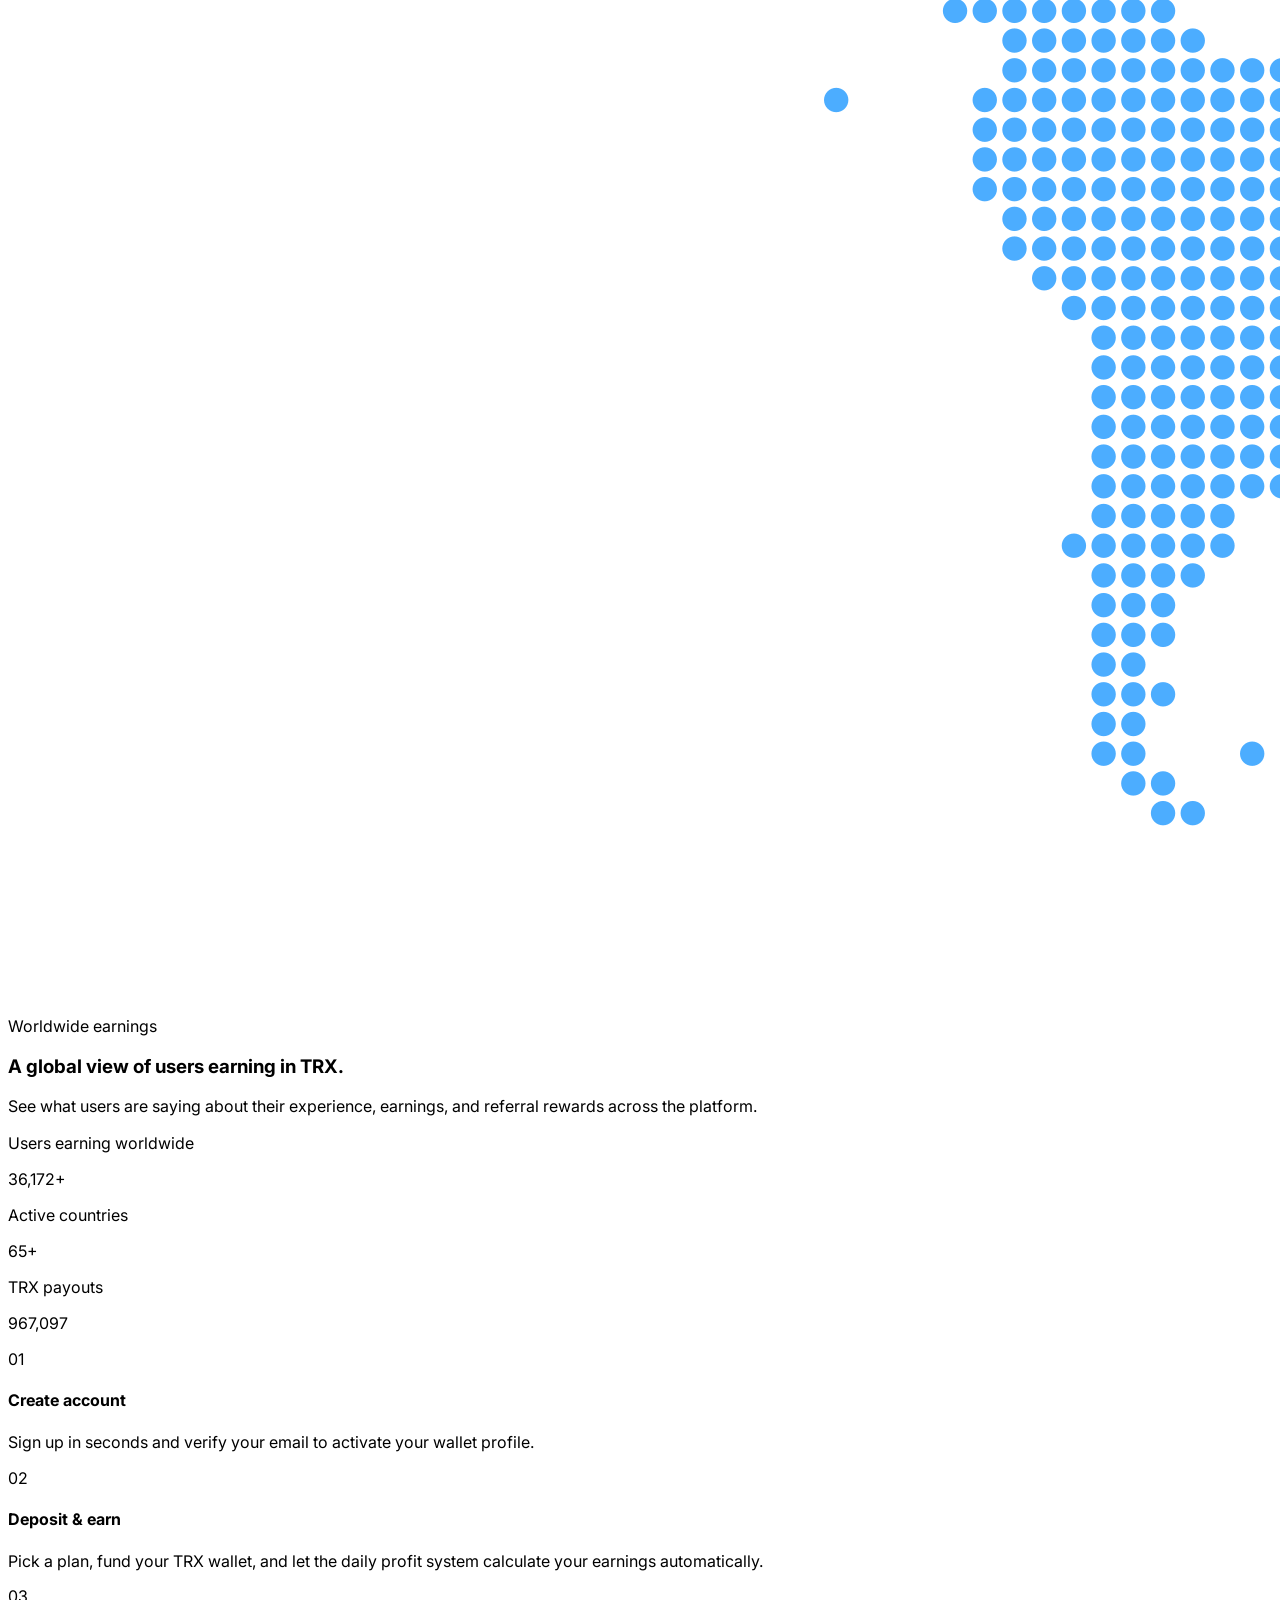
==== commit 012274c3: "Add files via upload" ====
--- a/index.html
+++ b/index.html
@@ -3,7 +3,29 @@
 <head>
     <meta charset="UTF-8">
     <meta name="viewport" content="width=device-width, initial-scale=1.0">
+    <meta name="description" content="Earn daily using multiple Tron (TRX) plans.">
+    <meta name="keywords" content="tron trx crypto earning earning-platform daily-earning">
+    <meta name="robots" content="index, follow">
+    <script type="application/ld+json">
+    {
+      "@context": "https://schema.org",
+      "@type": "Organization",
+      "name": "FlopiBet",
+      "url": "https://flopibet.site",
+      "logo": "https://flopibet.site/assets/flopibet-tab.png"
+    }
+    </script>
+    <script type="application/ld+json">
+    {
+      "@context": "https://schema.org",
+      "@type": "WebSite",
+      "url": "https://flopibet.site",
+      "name": "FlopiBet",
+      "description": "Earn daily using multiple Tron (TRX) plans."
+    }
+    </script>
     <title>Flopibet</title>
+    <link rel="canonical" href="https://flopibet.site/">
     <link rel="icon" type="image/png" href="assets/flopibet-tab.png">
     <link rel="apple-touch-icon" href="assets/flopibet-tab.png">
     <script src="https://cdn.tailwindcss.com"></script>
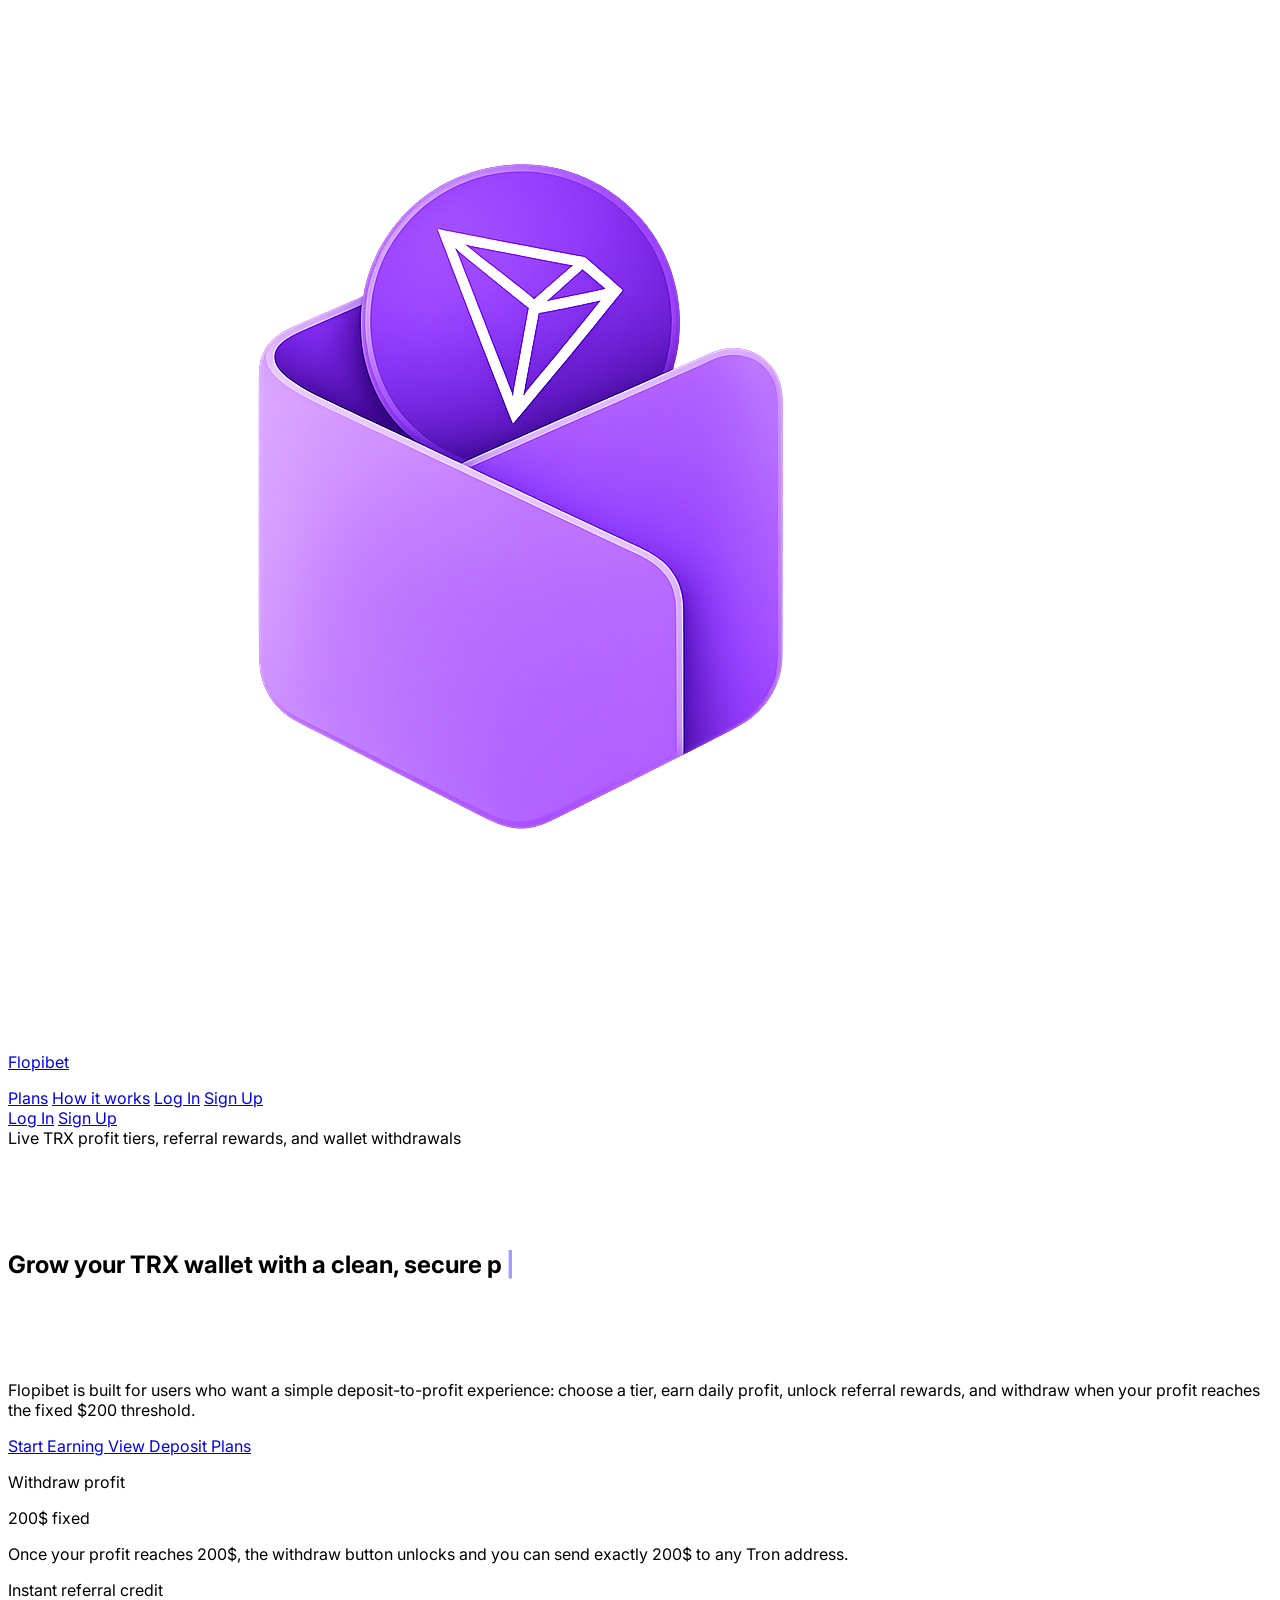
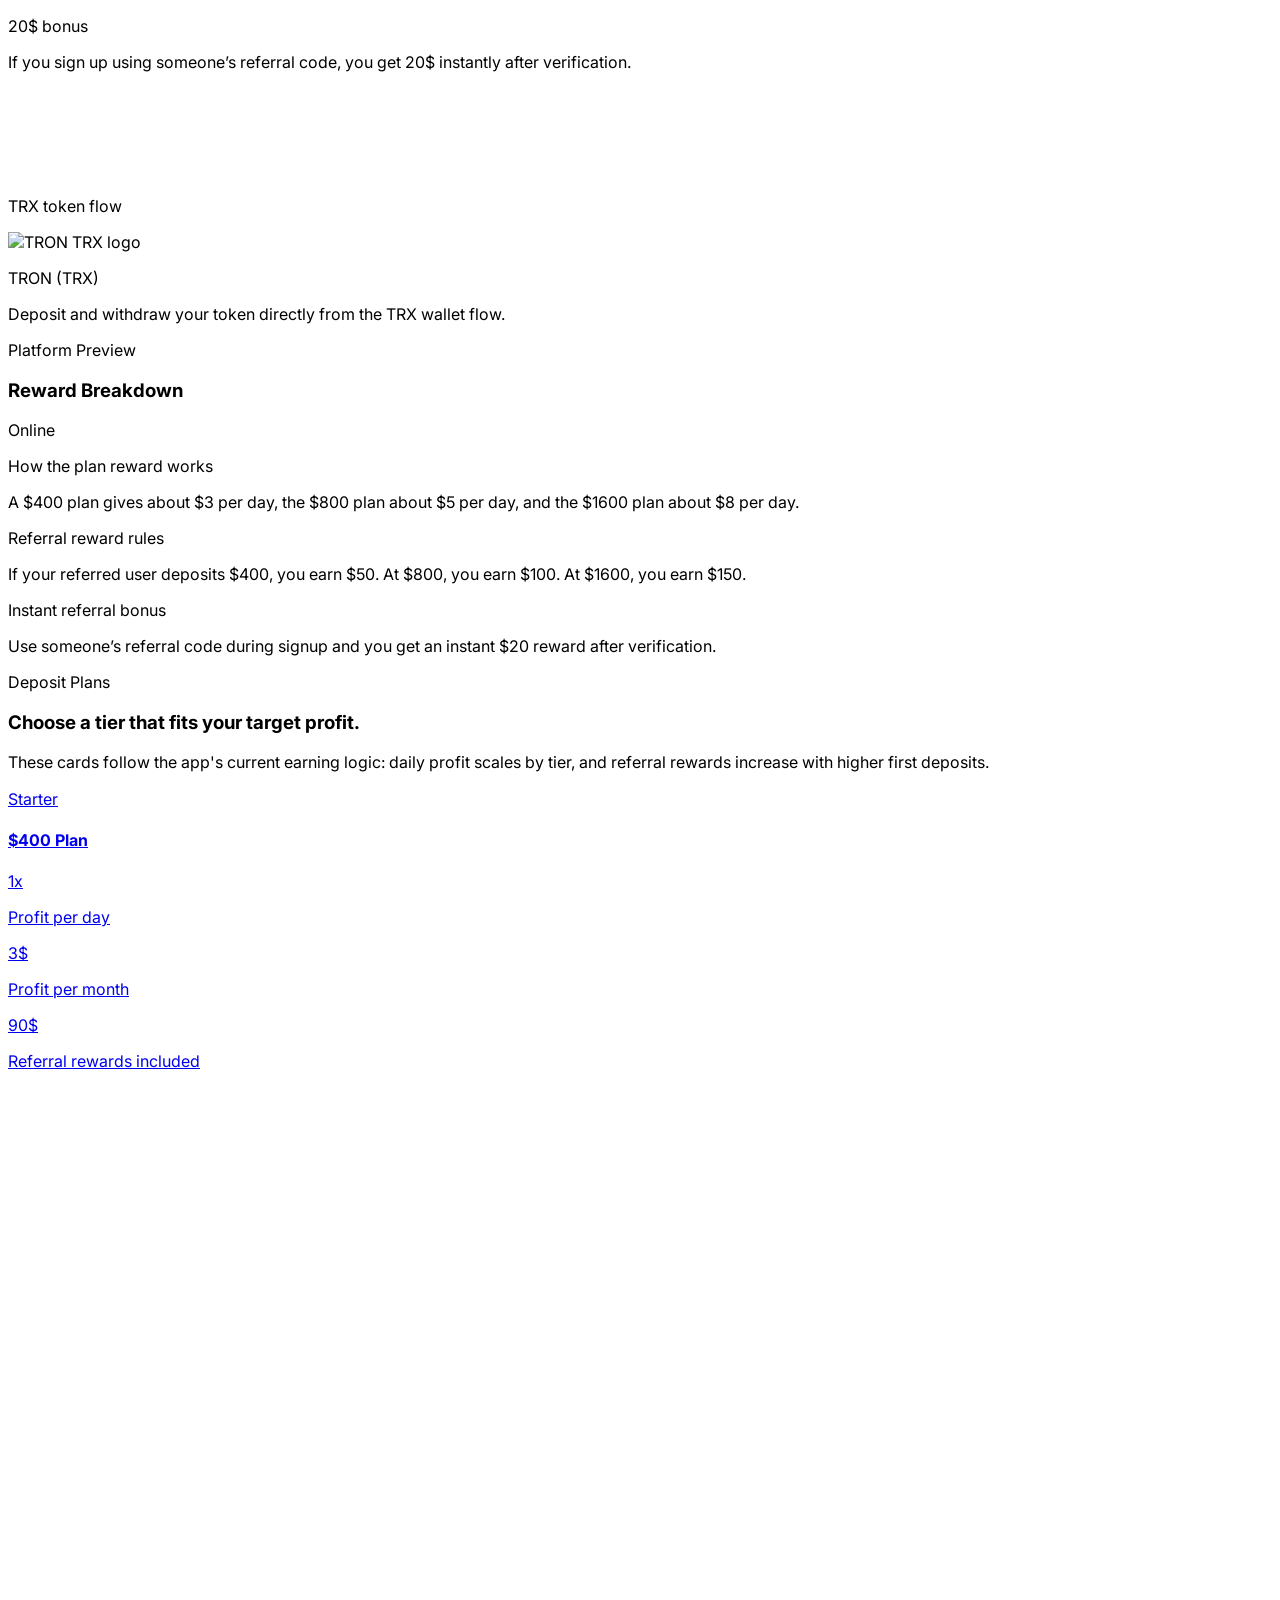
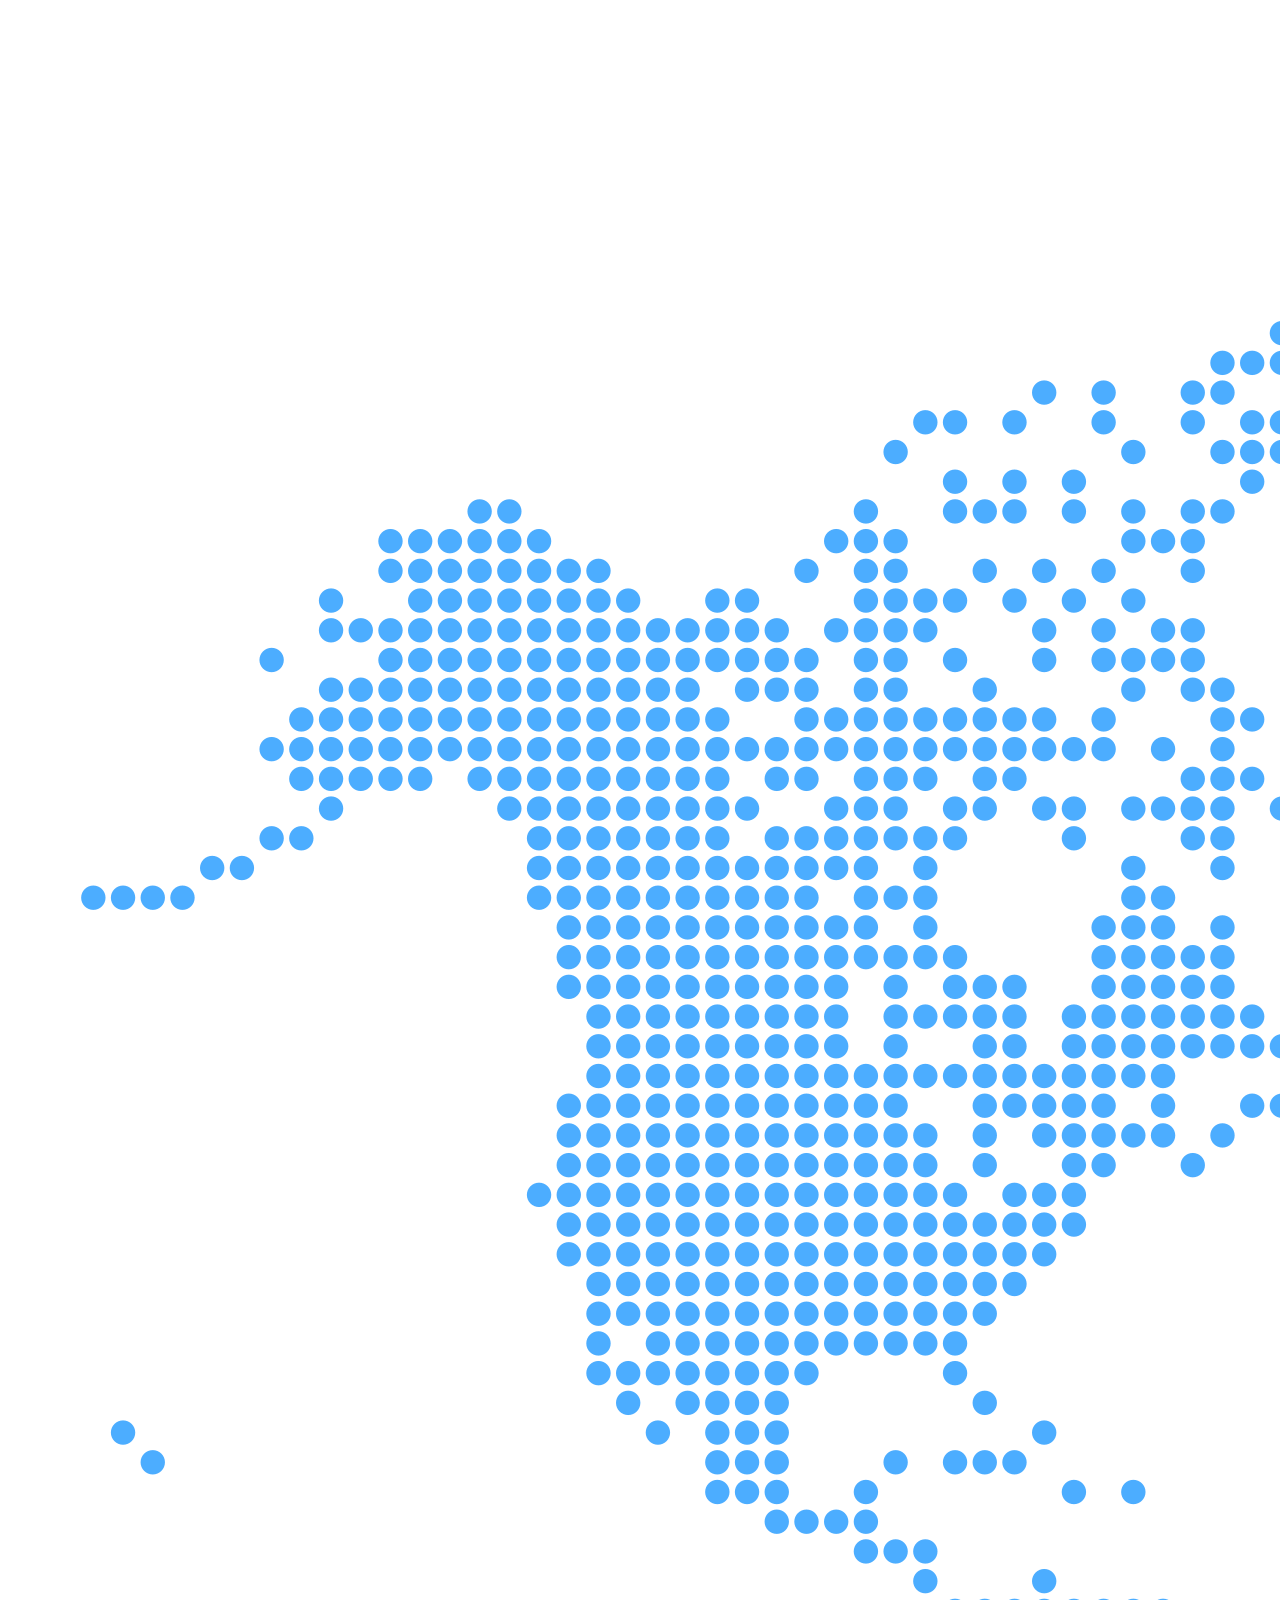
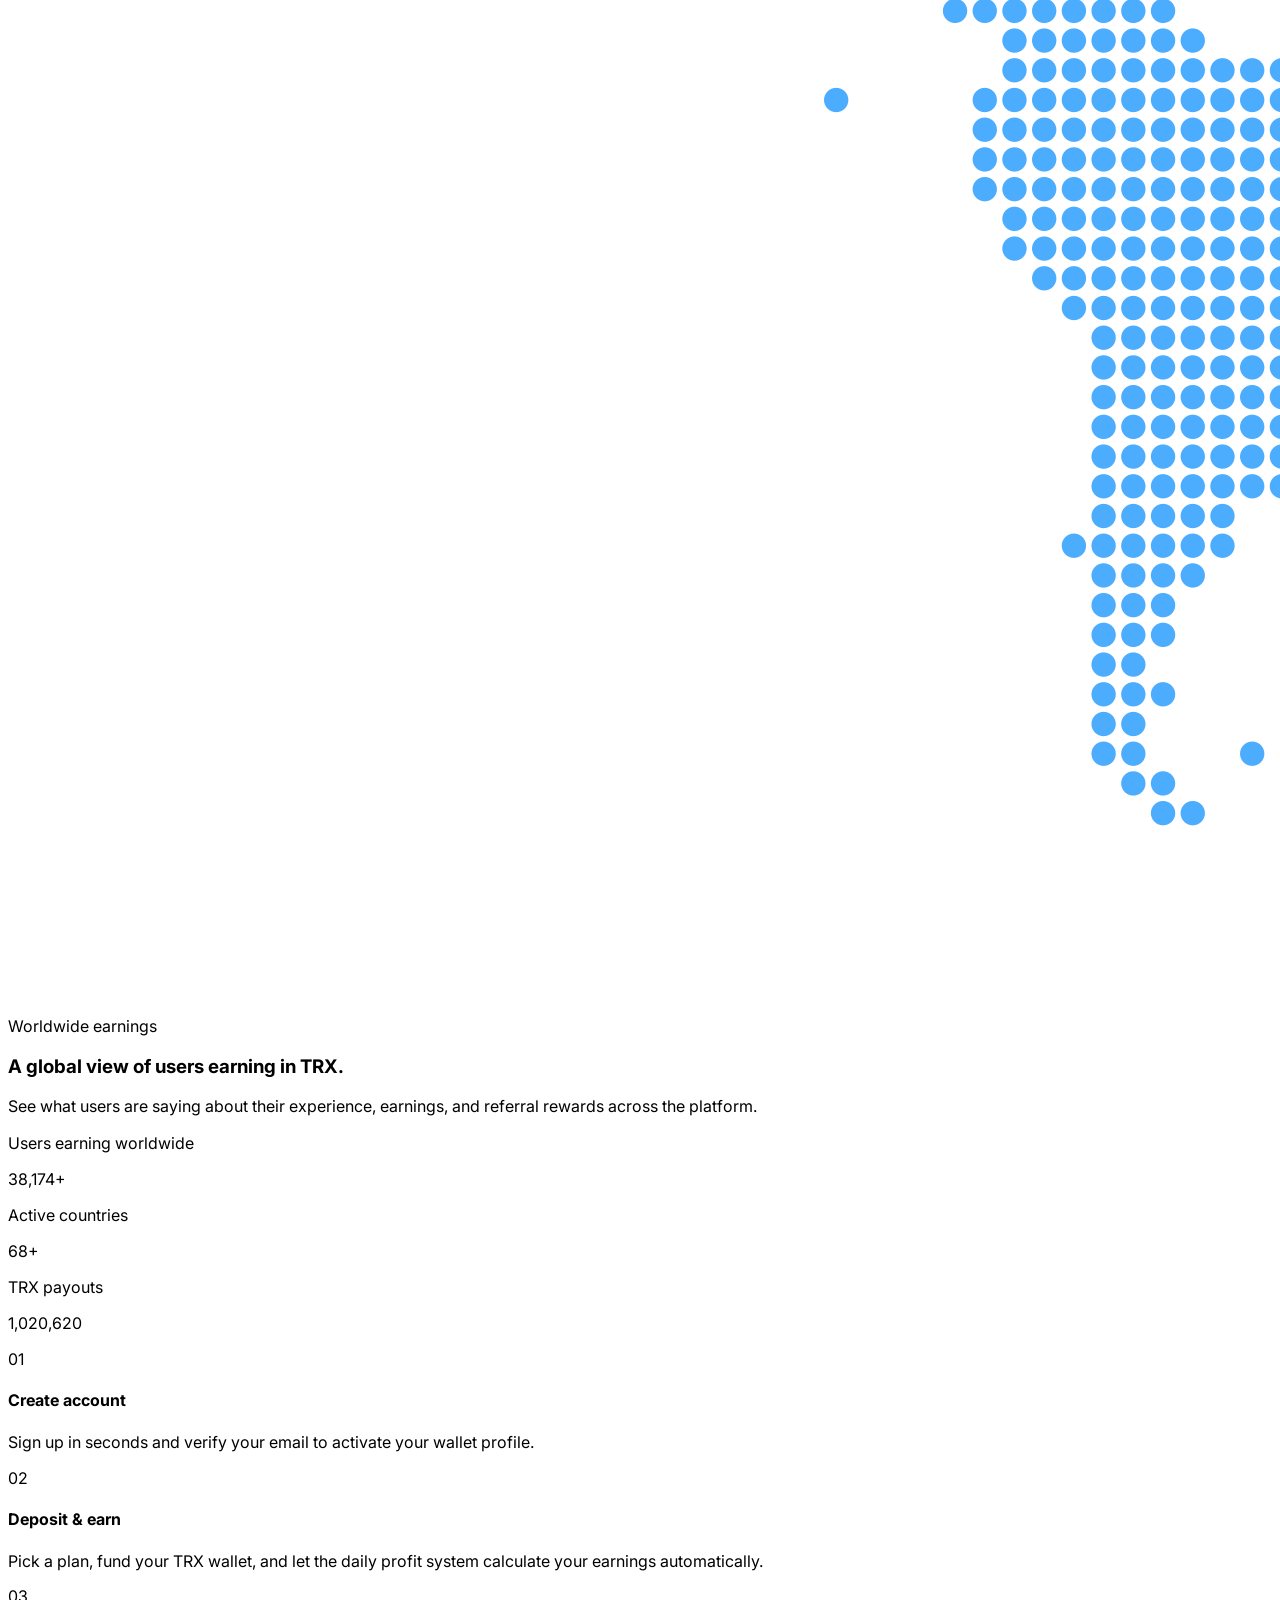
==== commit 46b395b9: "Added favicon.ico and updated its path in all html files." ====
--- a/index.html
+++ b/index.html
@@ -26,8 +26,8 @@
     </script>
     <title>Flopibet</title>
     <link rel="canonical" href="https://flopibet.site/">
-    <link rel="icon" type="image/png" href="assets/flopibet-tab.png">
-    <link rel="apple-touch-icon" href="assets/flopibet-tab.png">
+    <link rel="icon" href="assets/favicon.ico">
+    <link rel="apple-touch-icon" href="assets/favicon.ico">
     <script src="https://cdn.tailwindcss.com"></script>
     <script>
         tailwind.config = {
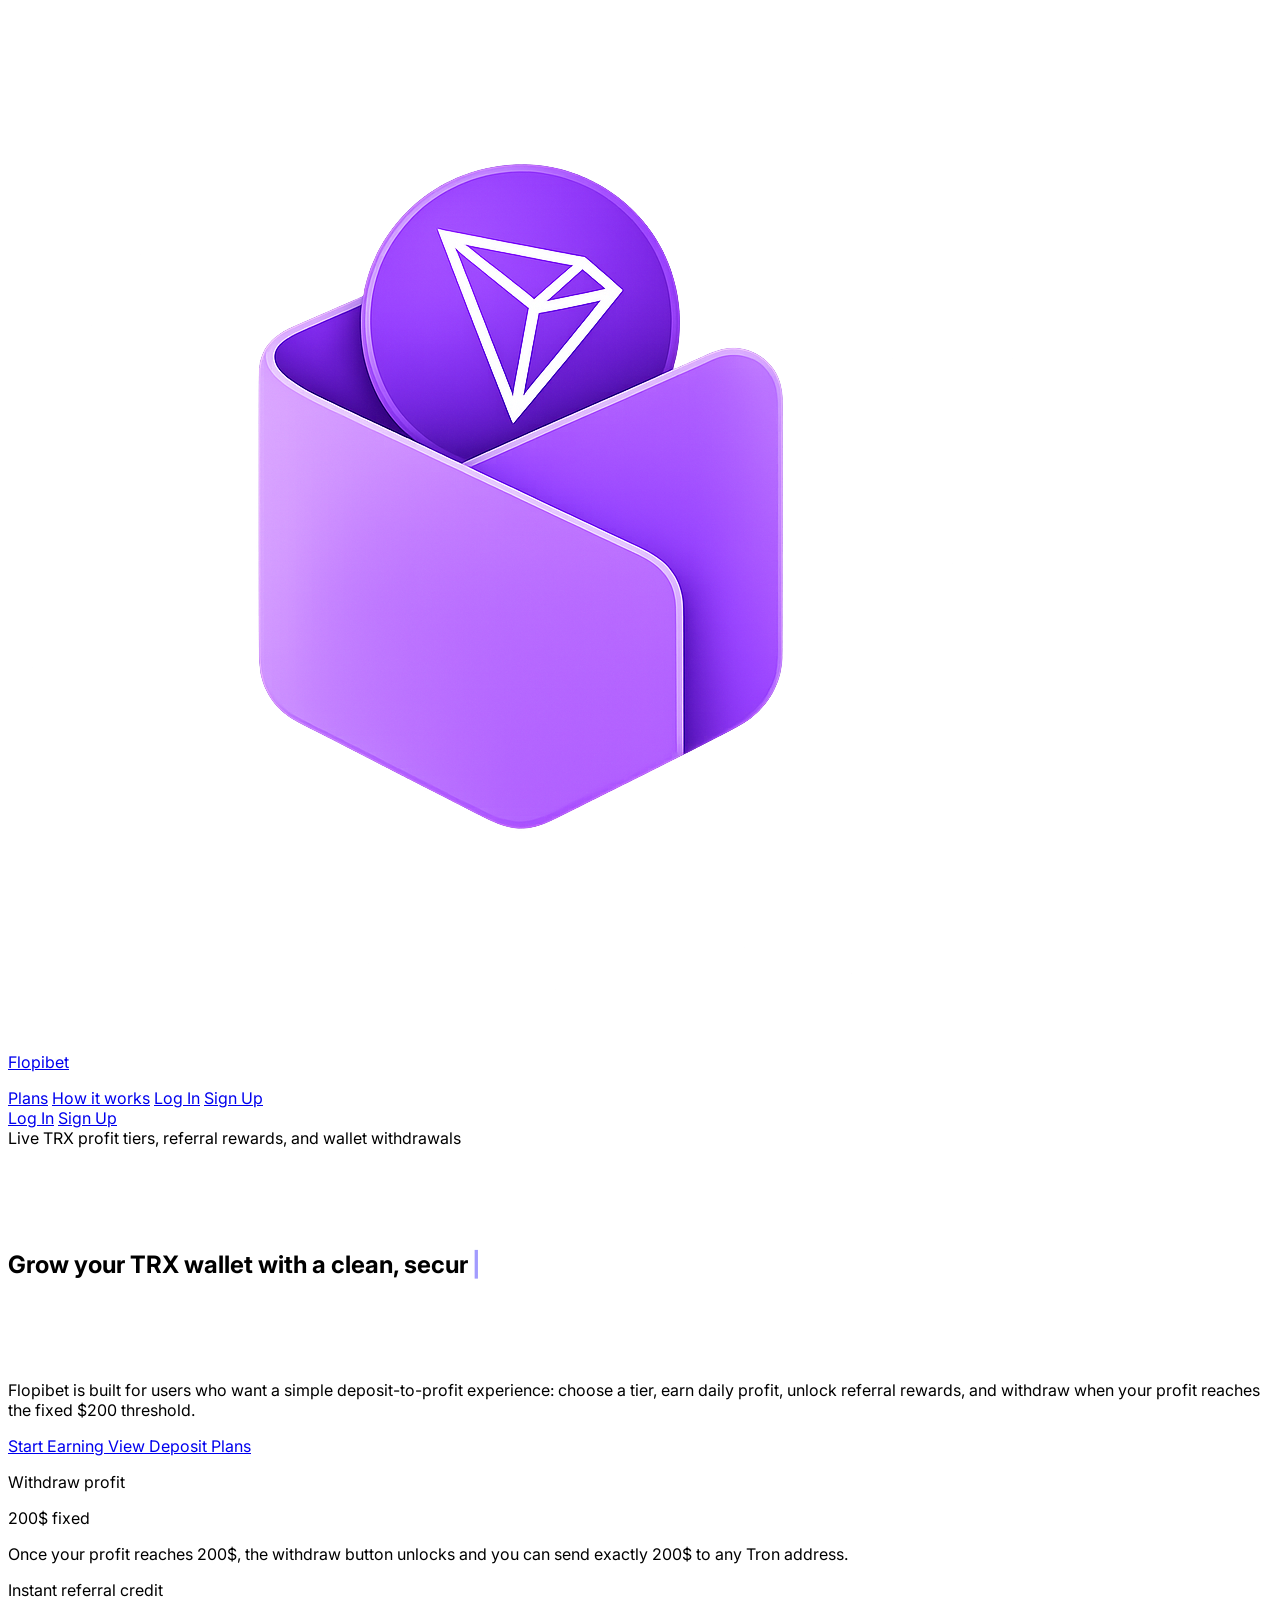
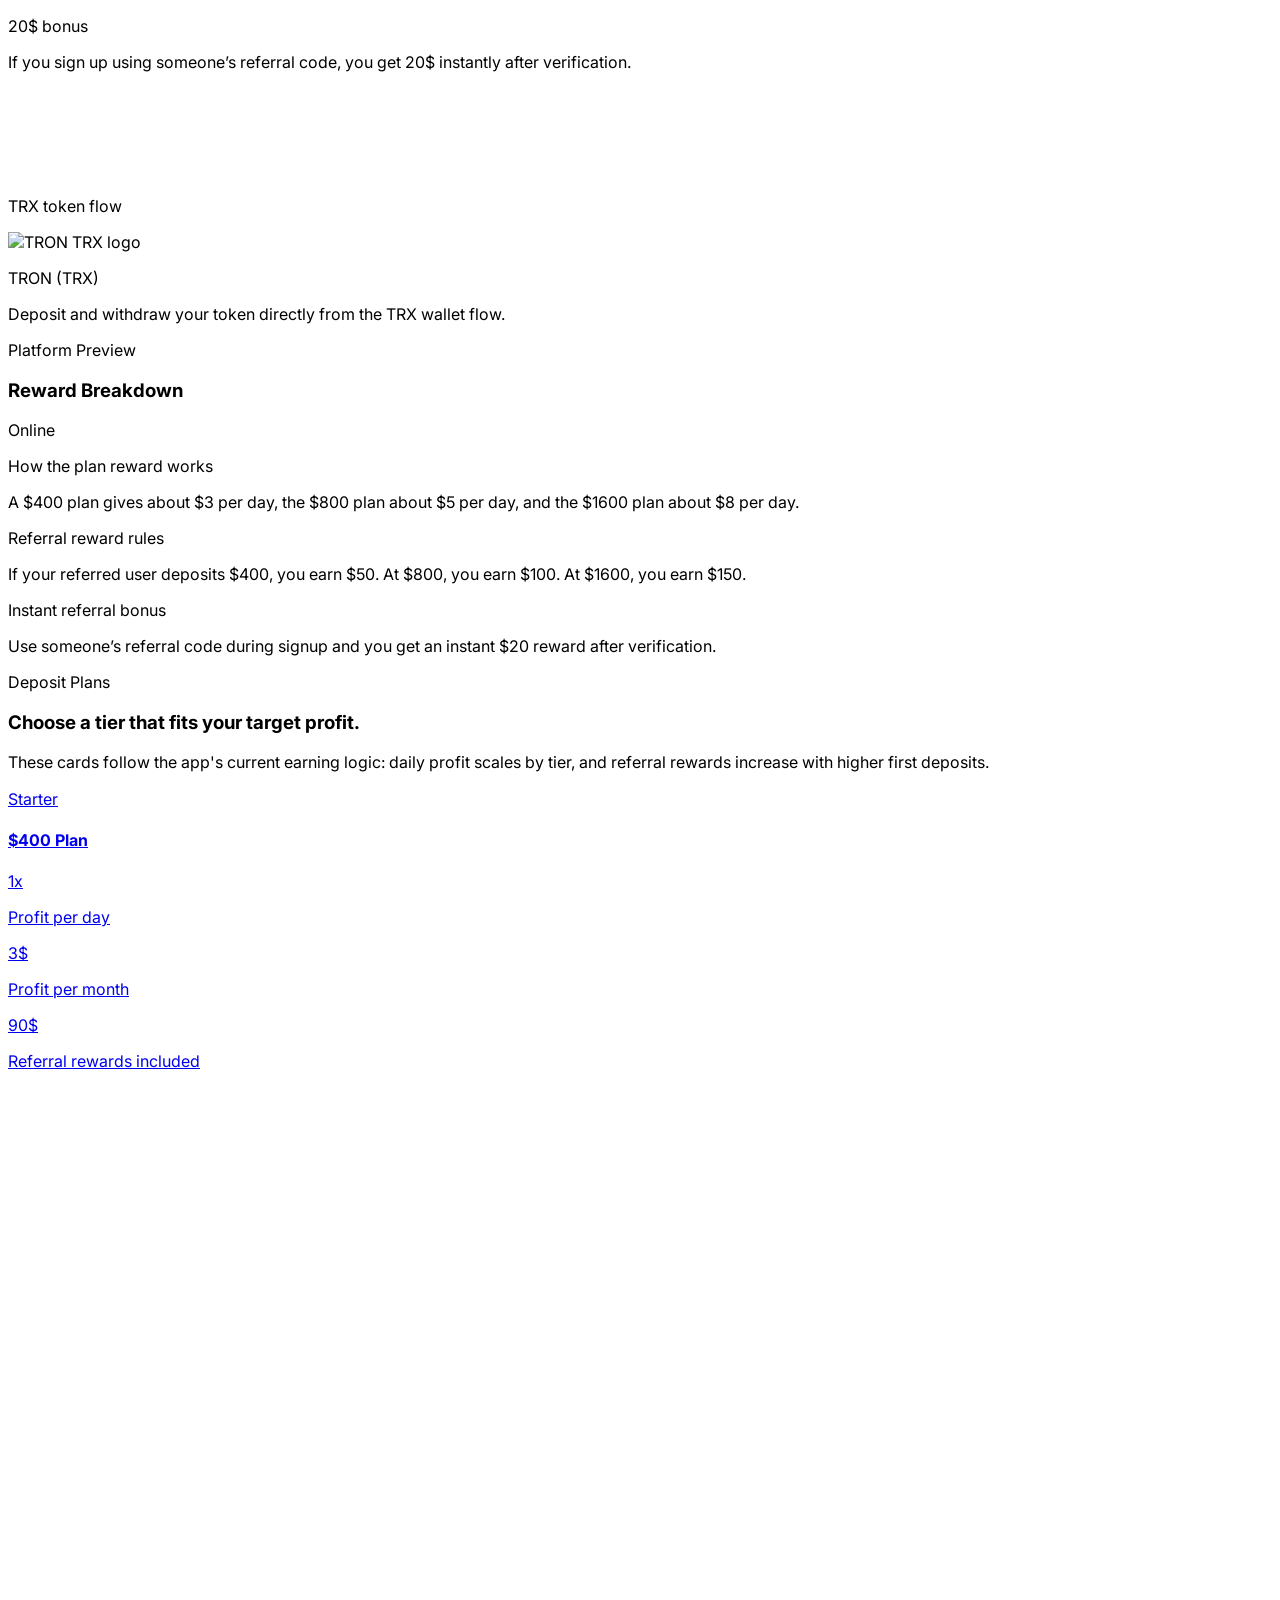
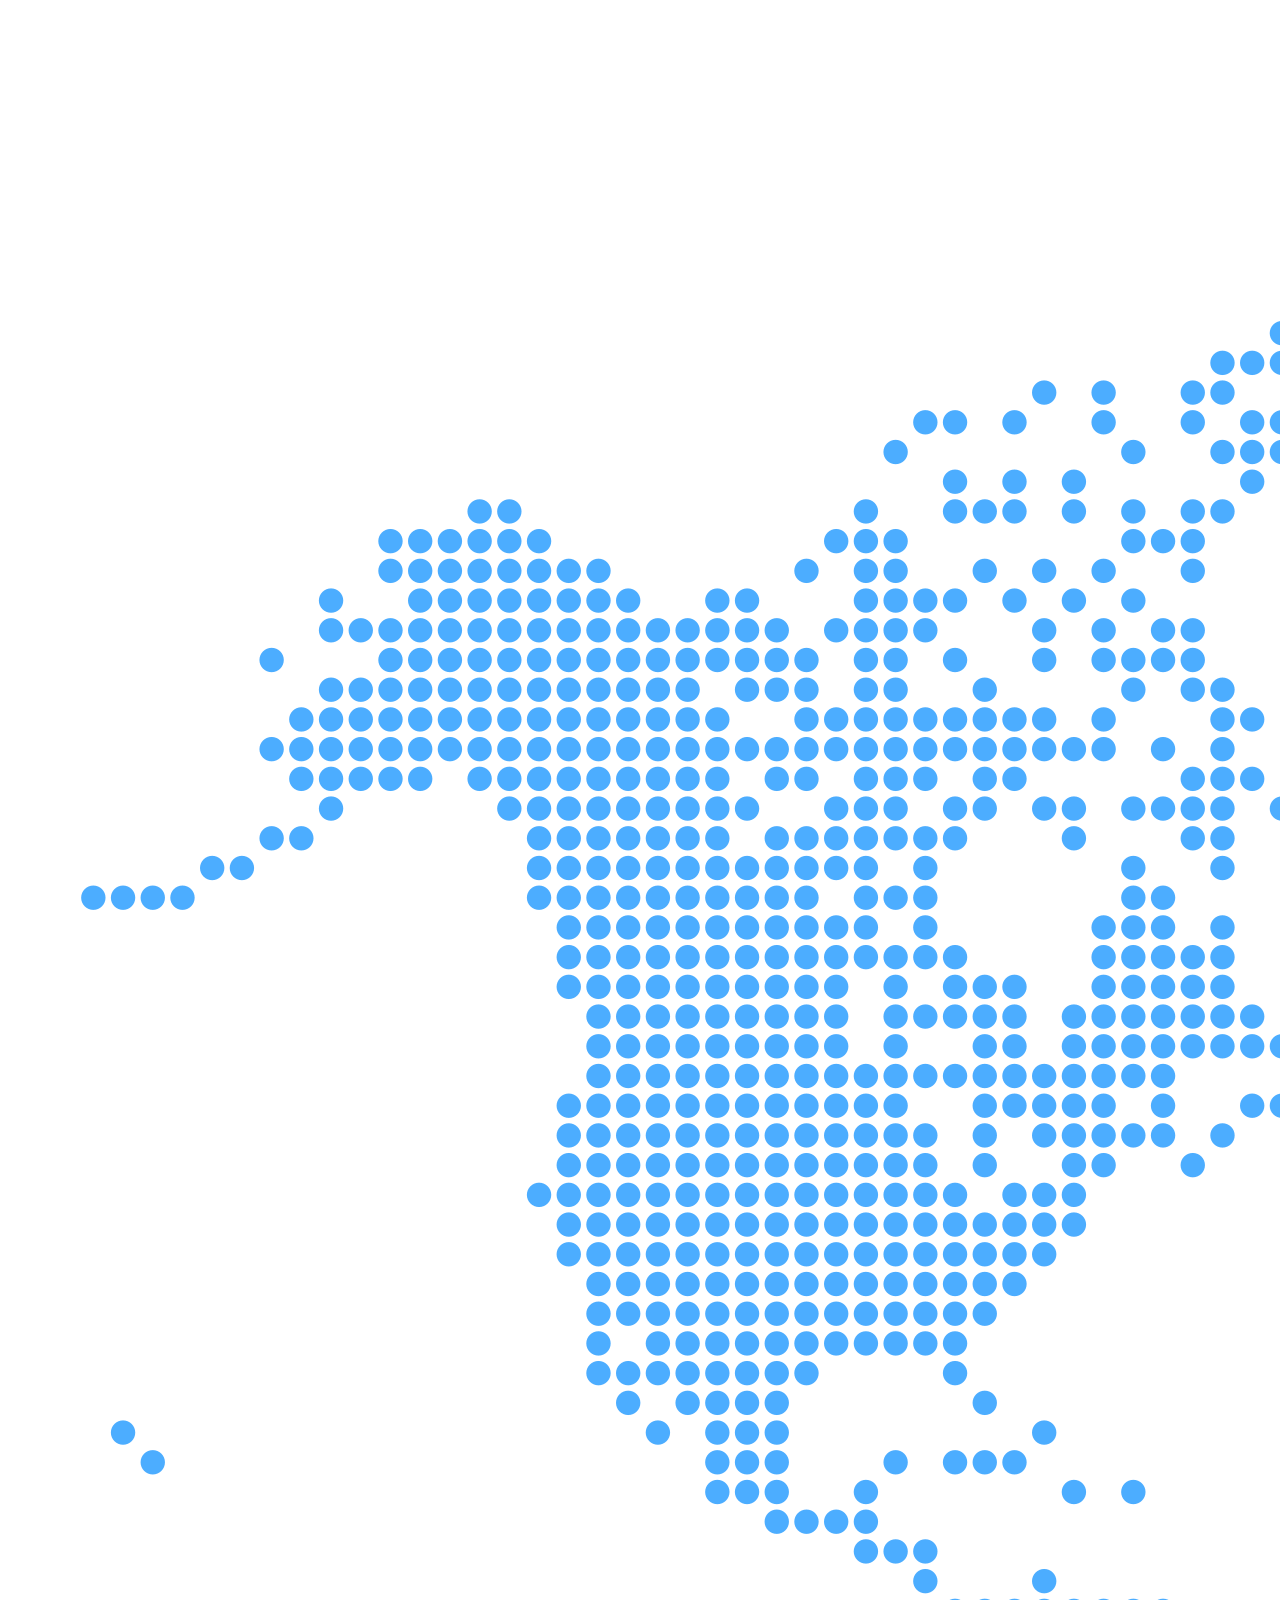
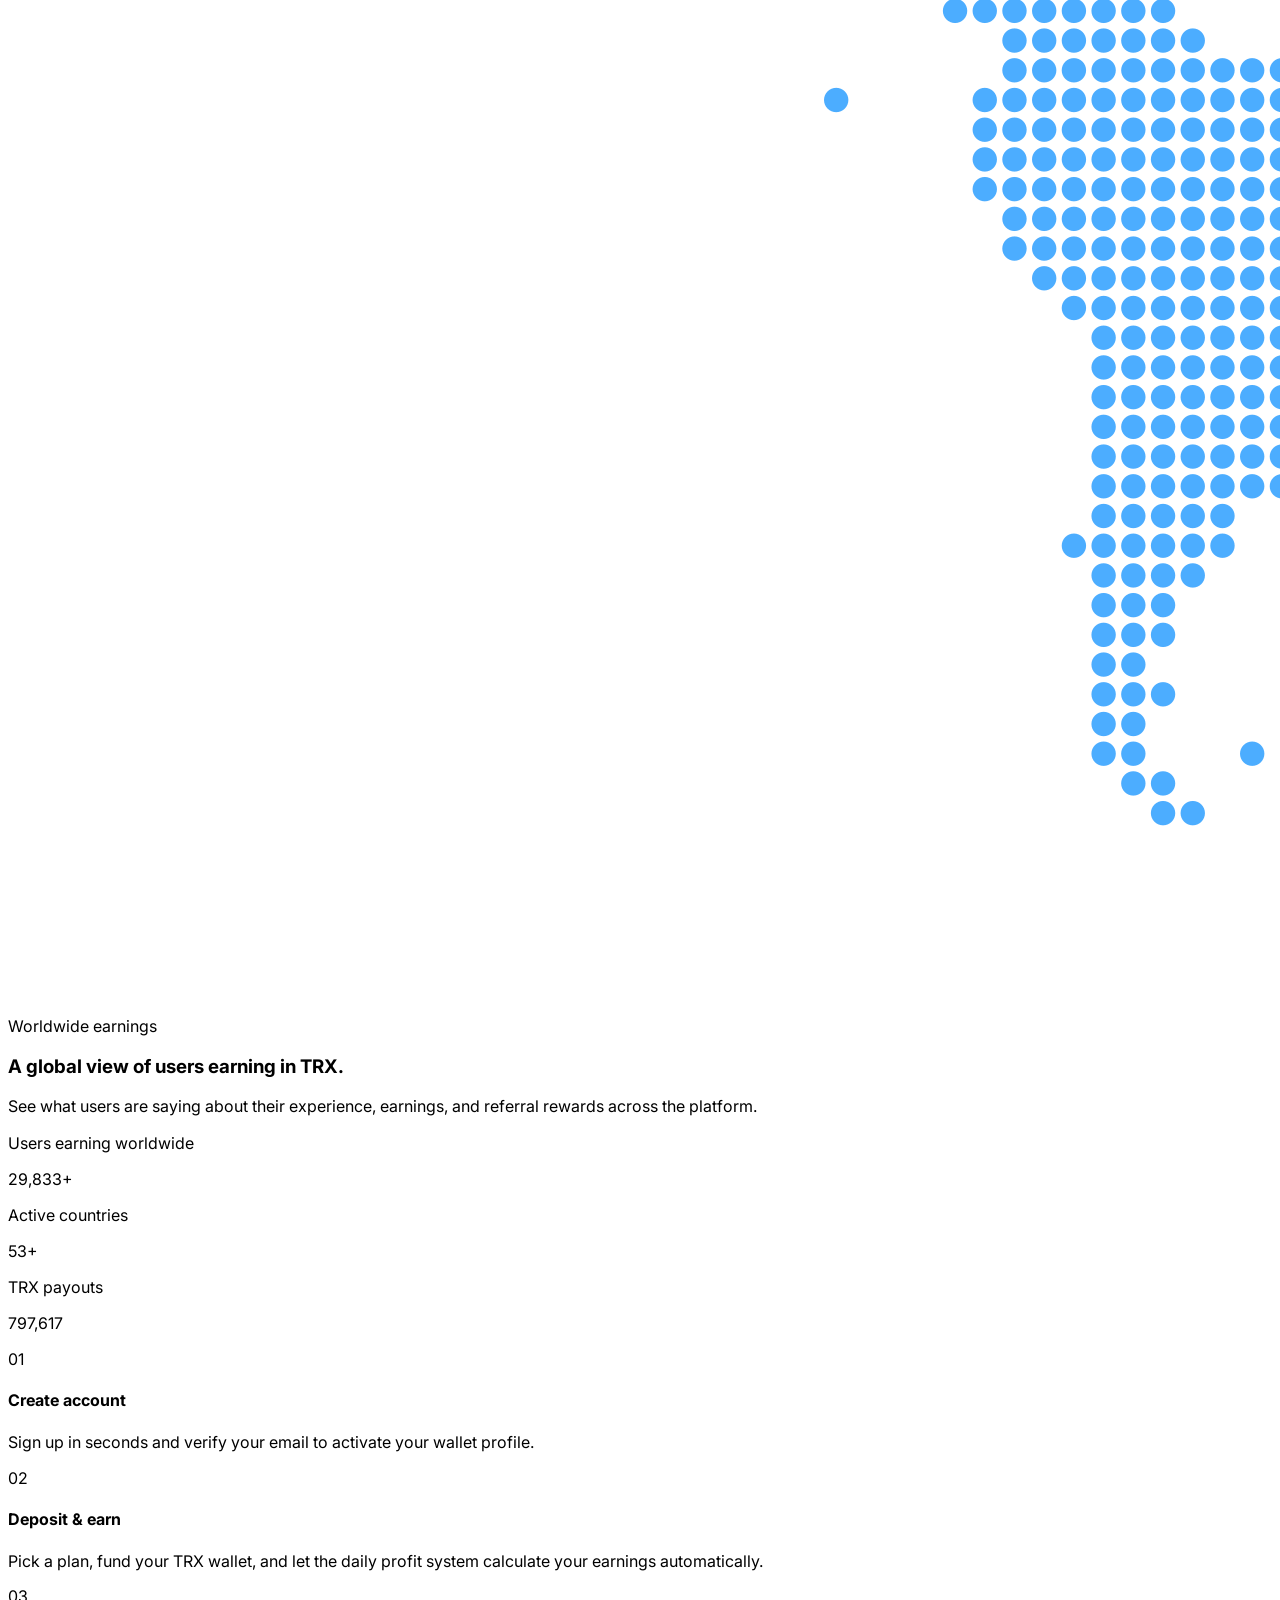
==== commit ae49c723: "Updated favicon.ico path in index.html." ====
--- a/index.html
+++ b/index.html
@@ -12,7 +12,7 @@
       "@type": "Organization",
       "name": "FlopiBet",
       "url": "https://flopibet.site",
-      "logo": "https://flopibet.site/assets/flopibet-tab.png"
+      "logo": "https://flopibet.site/assets/favicon.ico"
     }
     </script>
     <script type="application/ld+json">
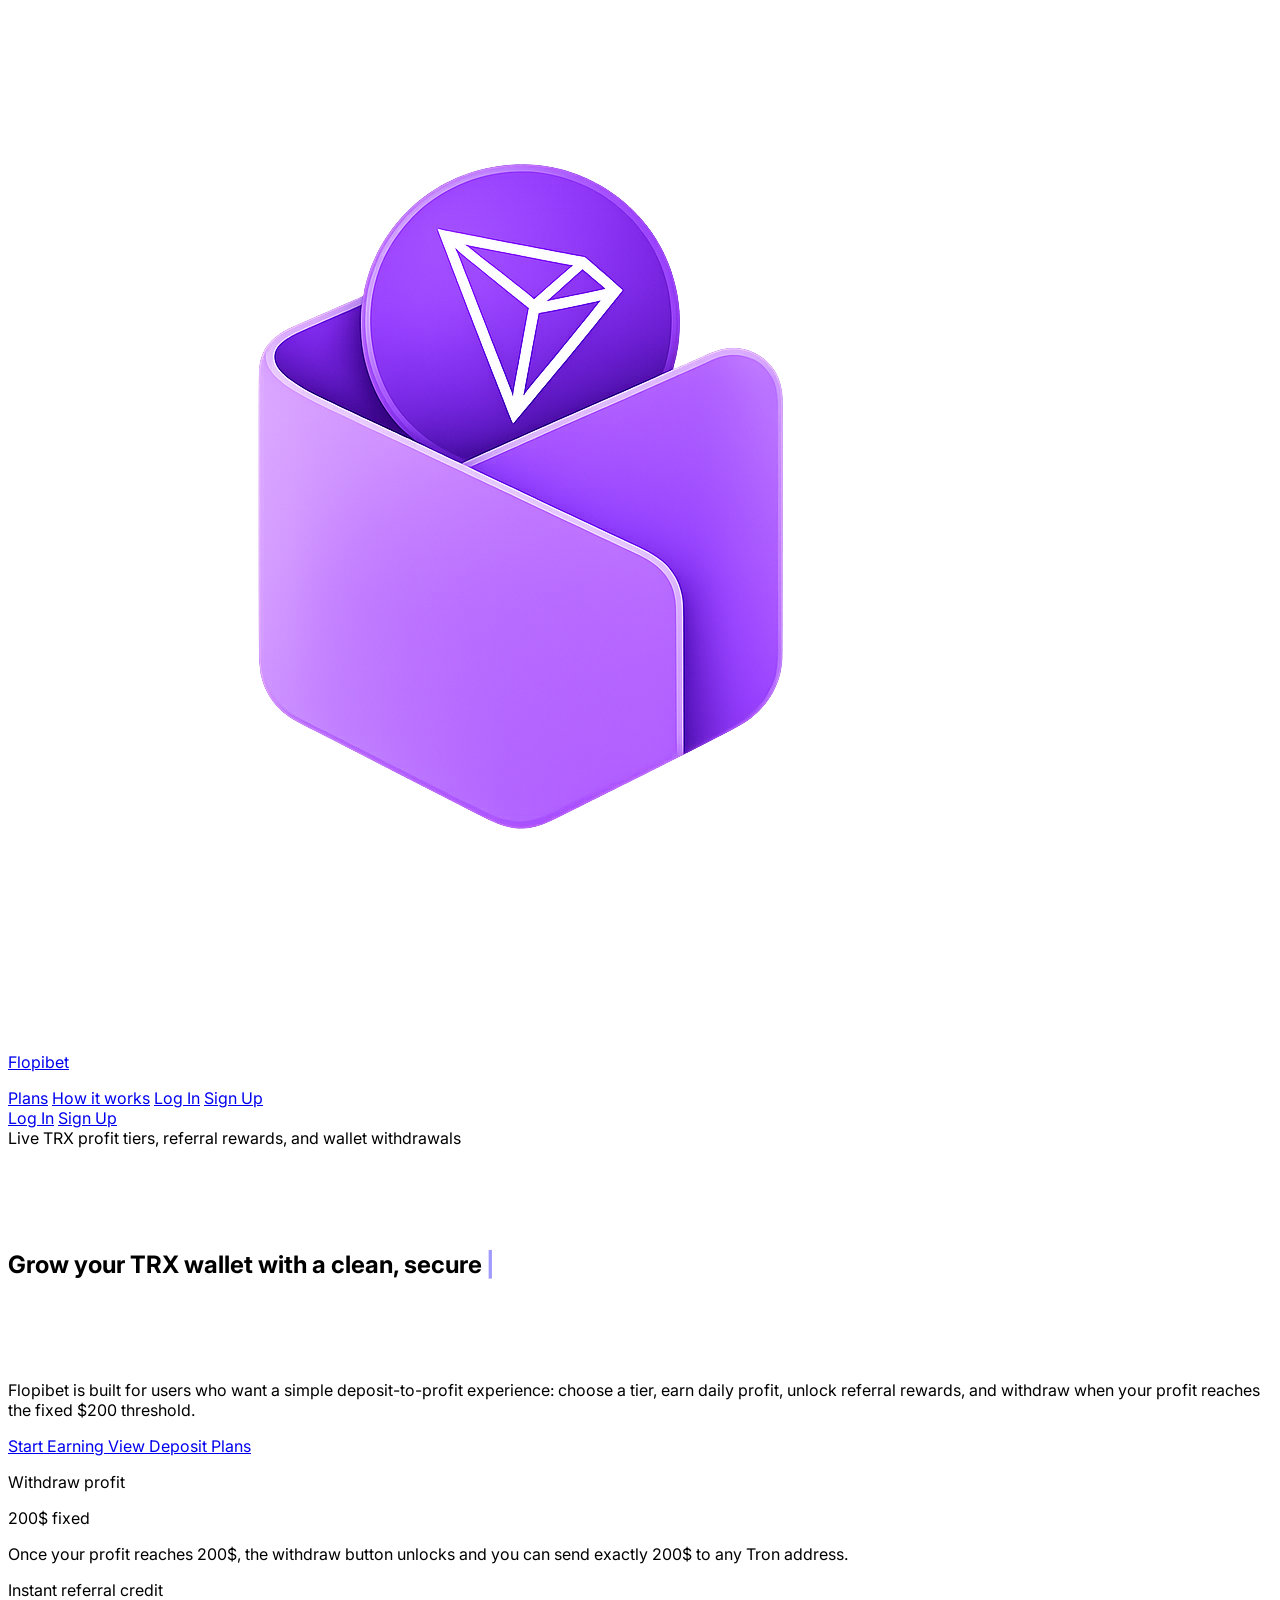
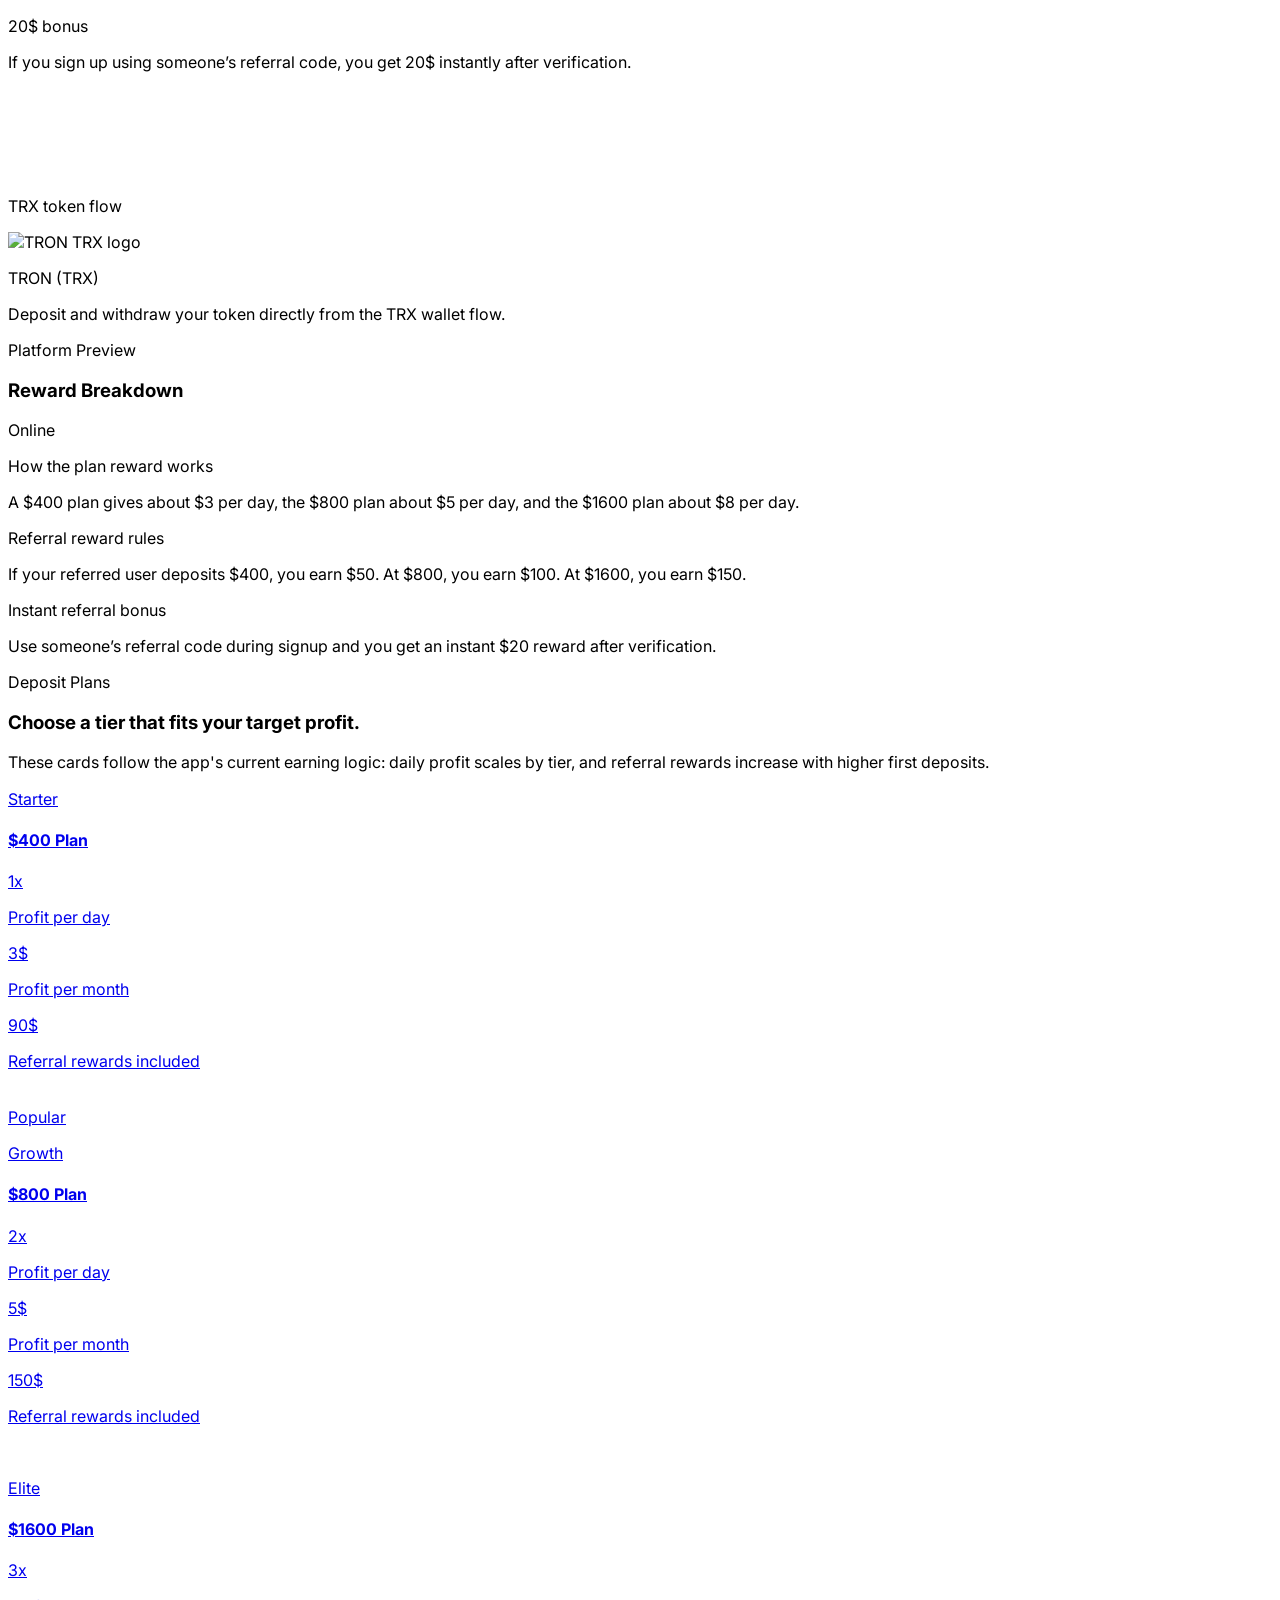
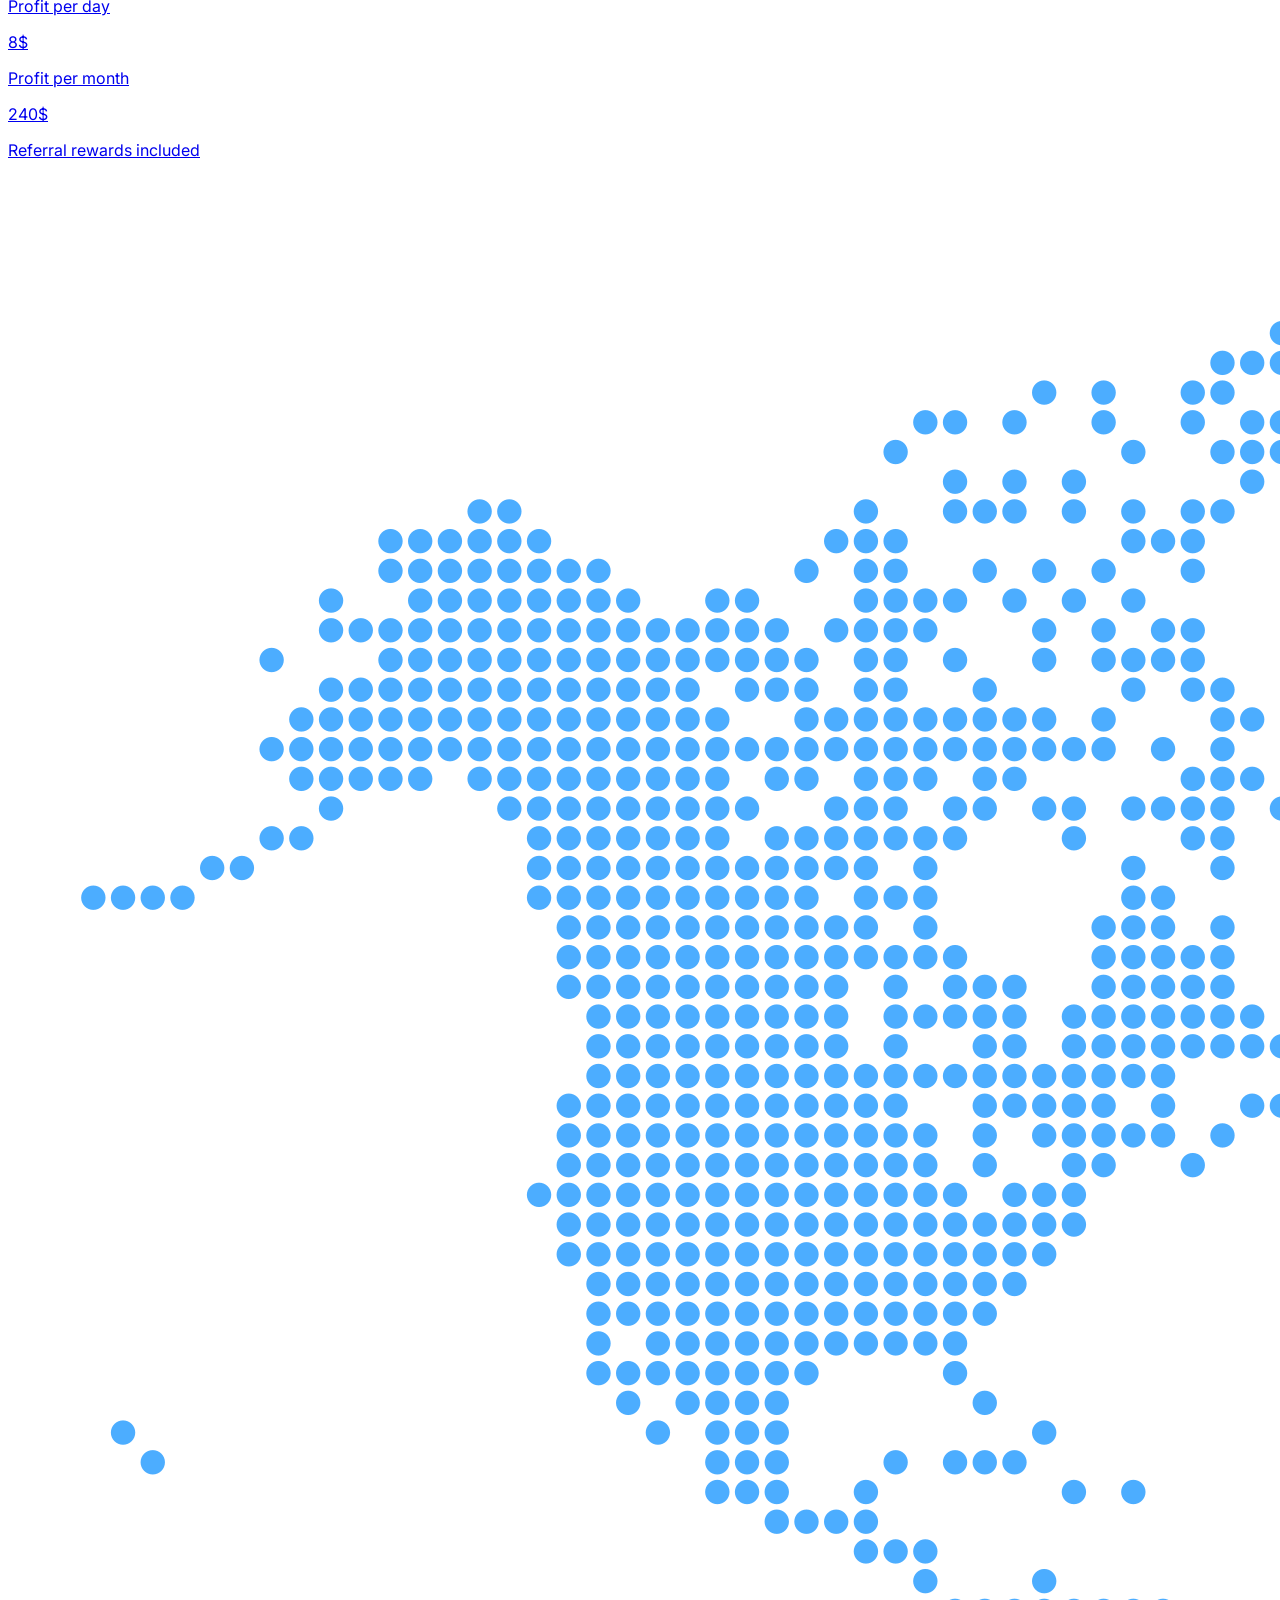
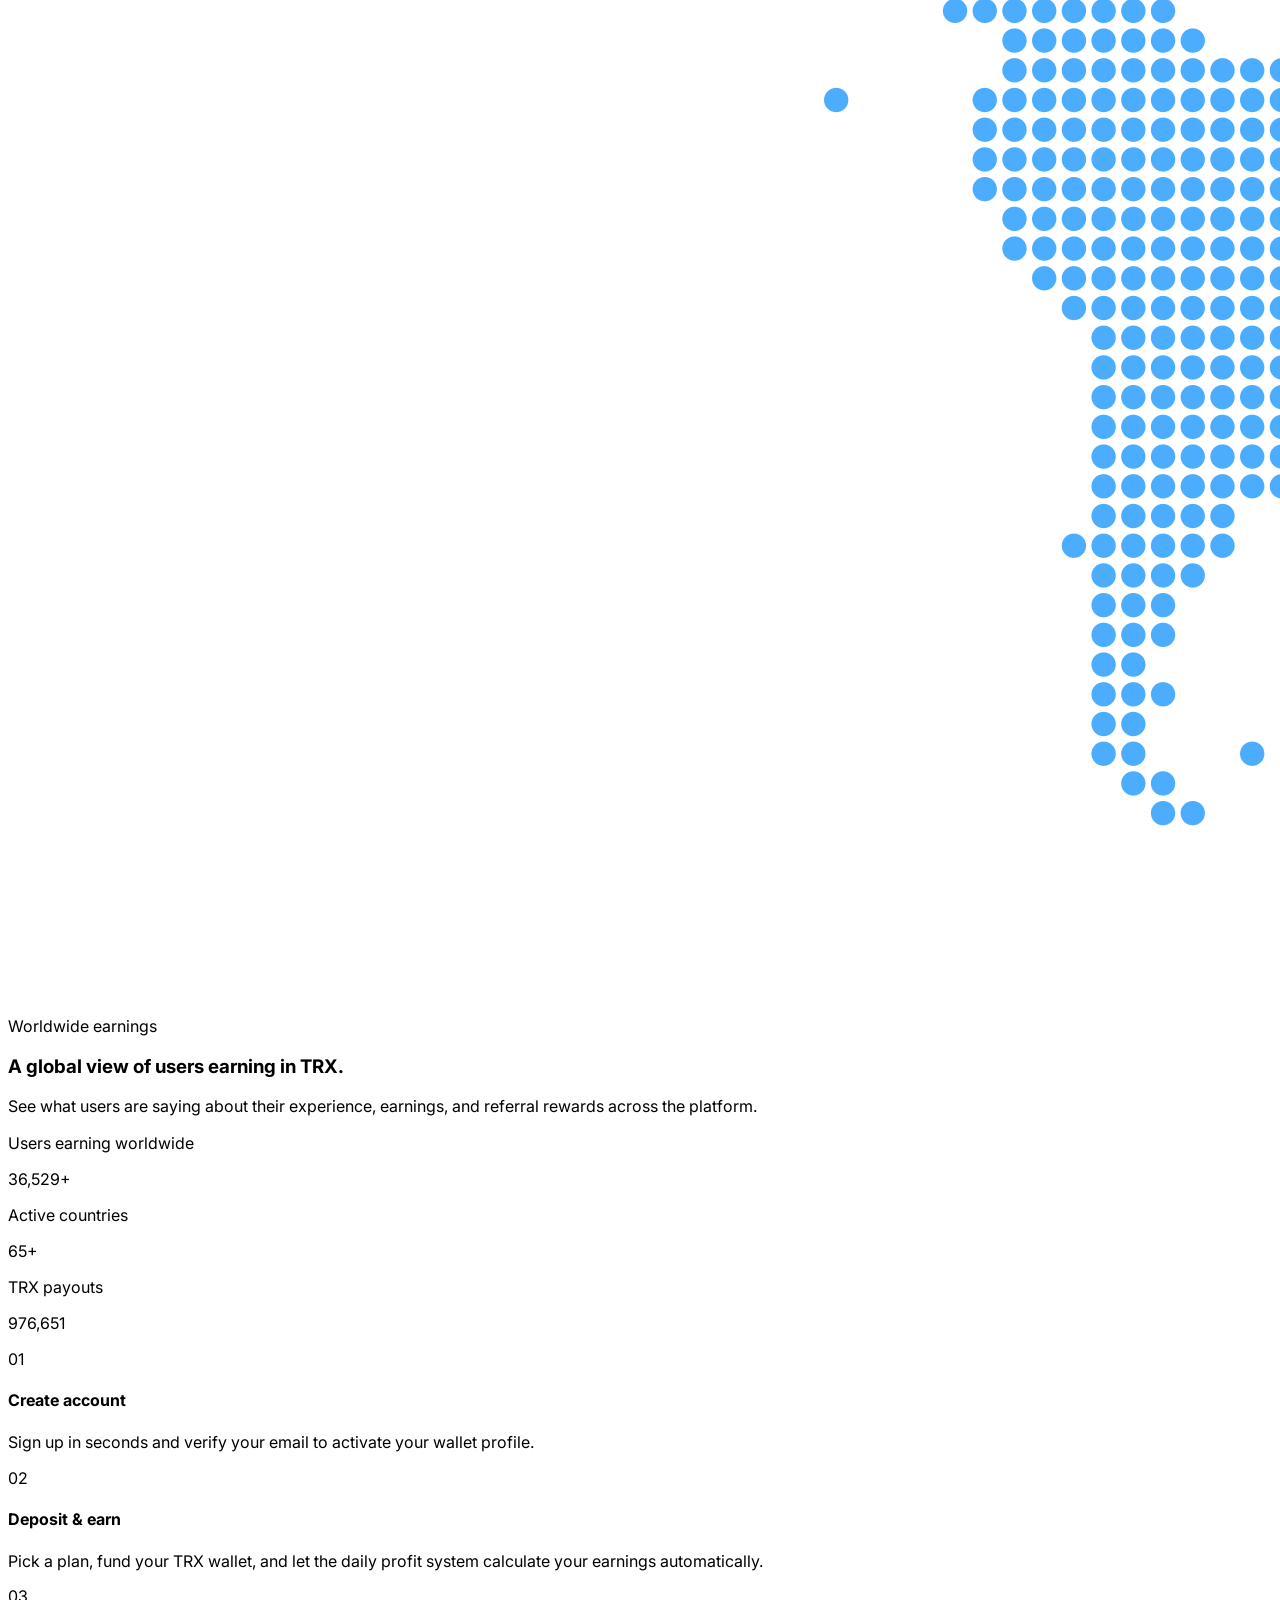
==== commit d87a0896: "Added favicon.png to root repo and Updated Organization logo URL" ====
--- a/index.html
+++ b/index.html
@@ -12,7 +12,7 @@
       "@type": "Organization",
       "name": "FlopiBet",
       "url": "https://flopibet.site",
-      "logo": "https://flopibet.site/assets/favicon.ico"
+      "logo": "https://flopibet.site/assets/flopibet%20logo.png"
     }
     </script>
     <script type="application/ld+json">
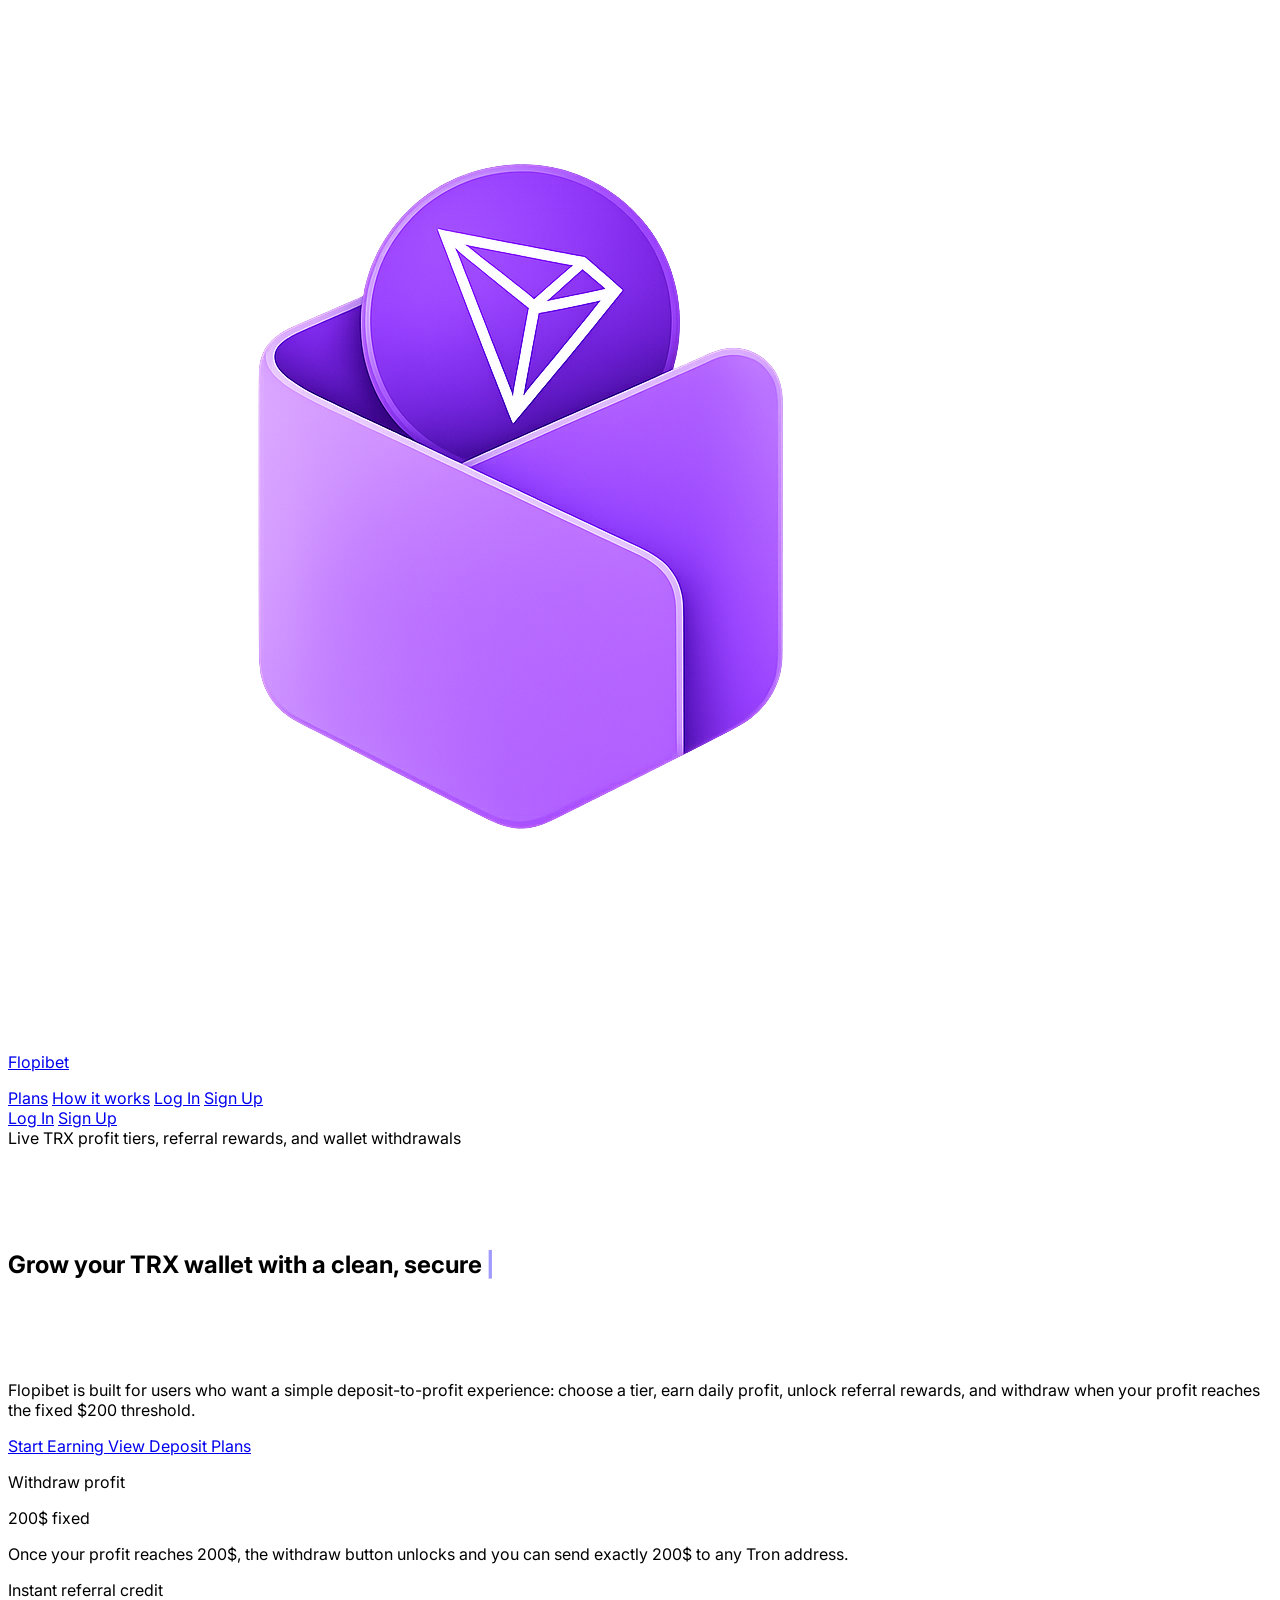
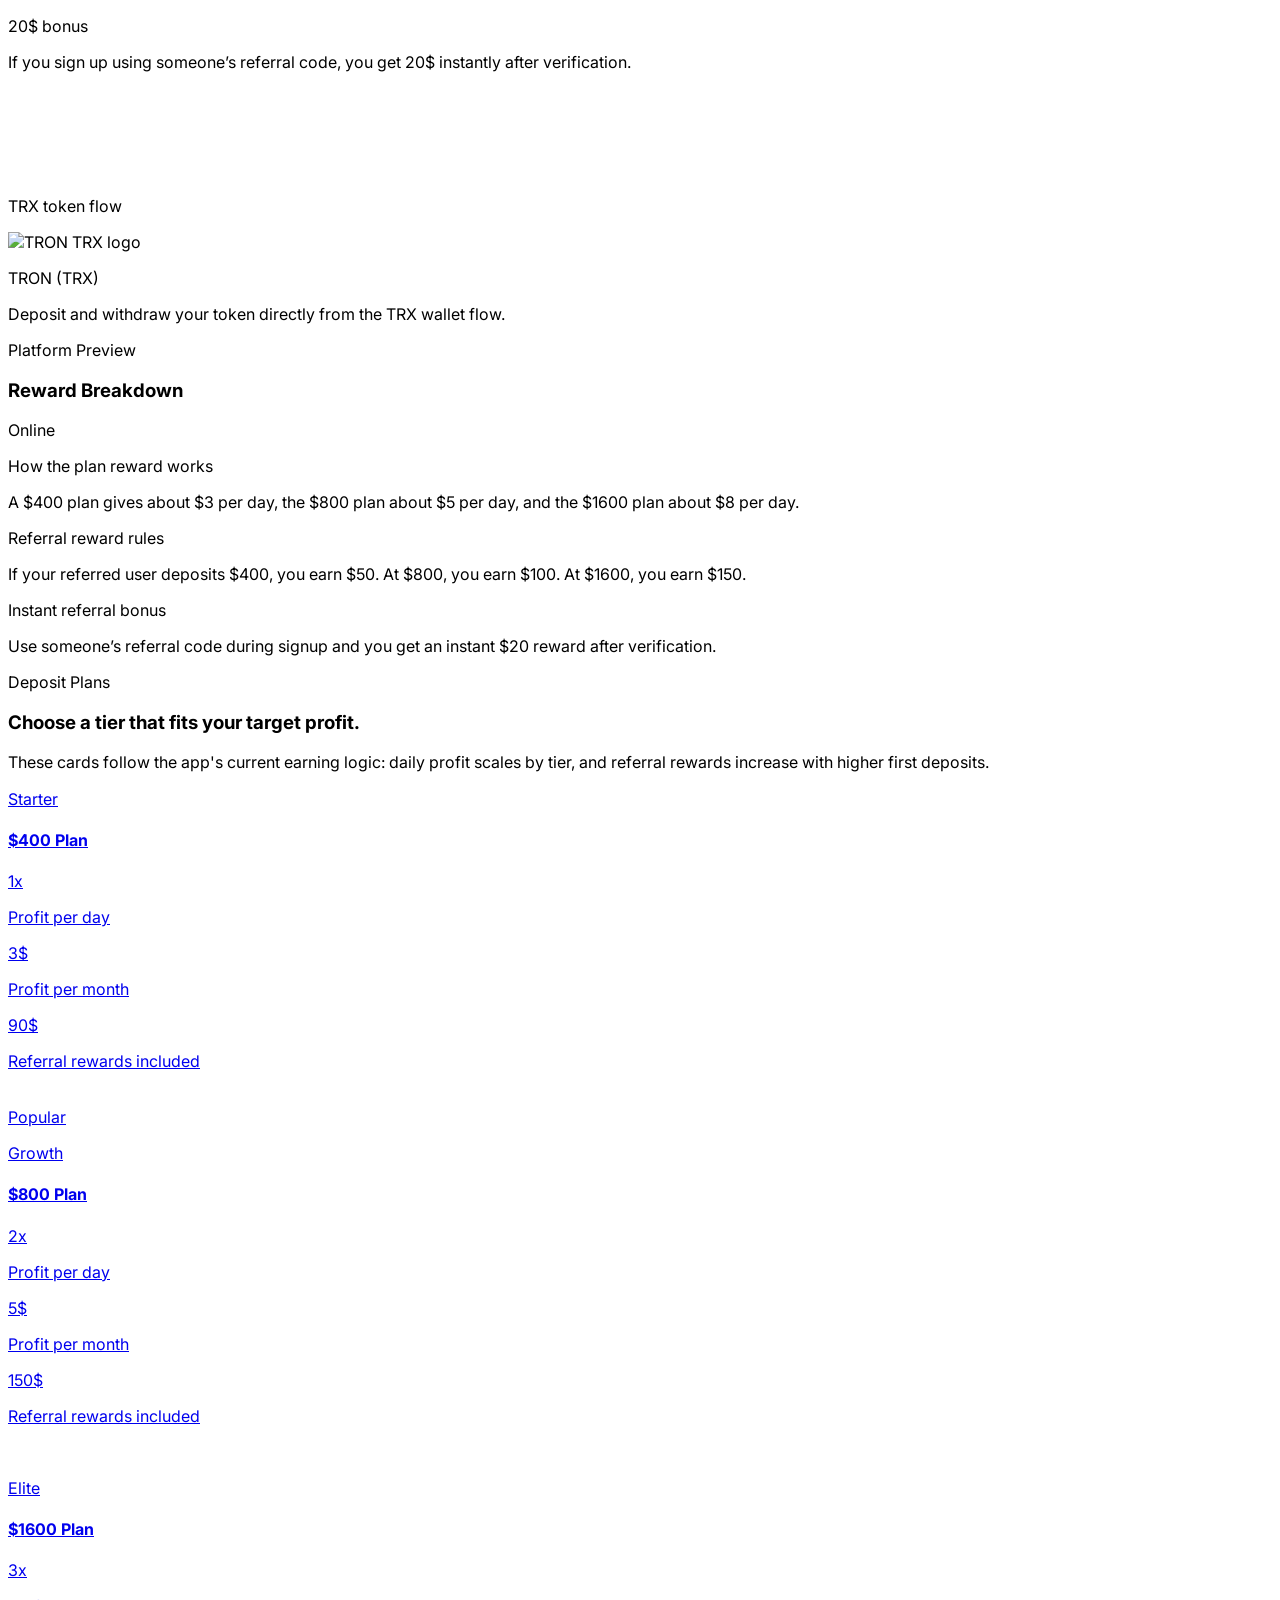
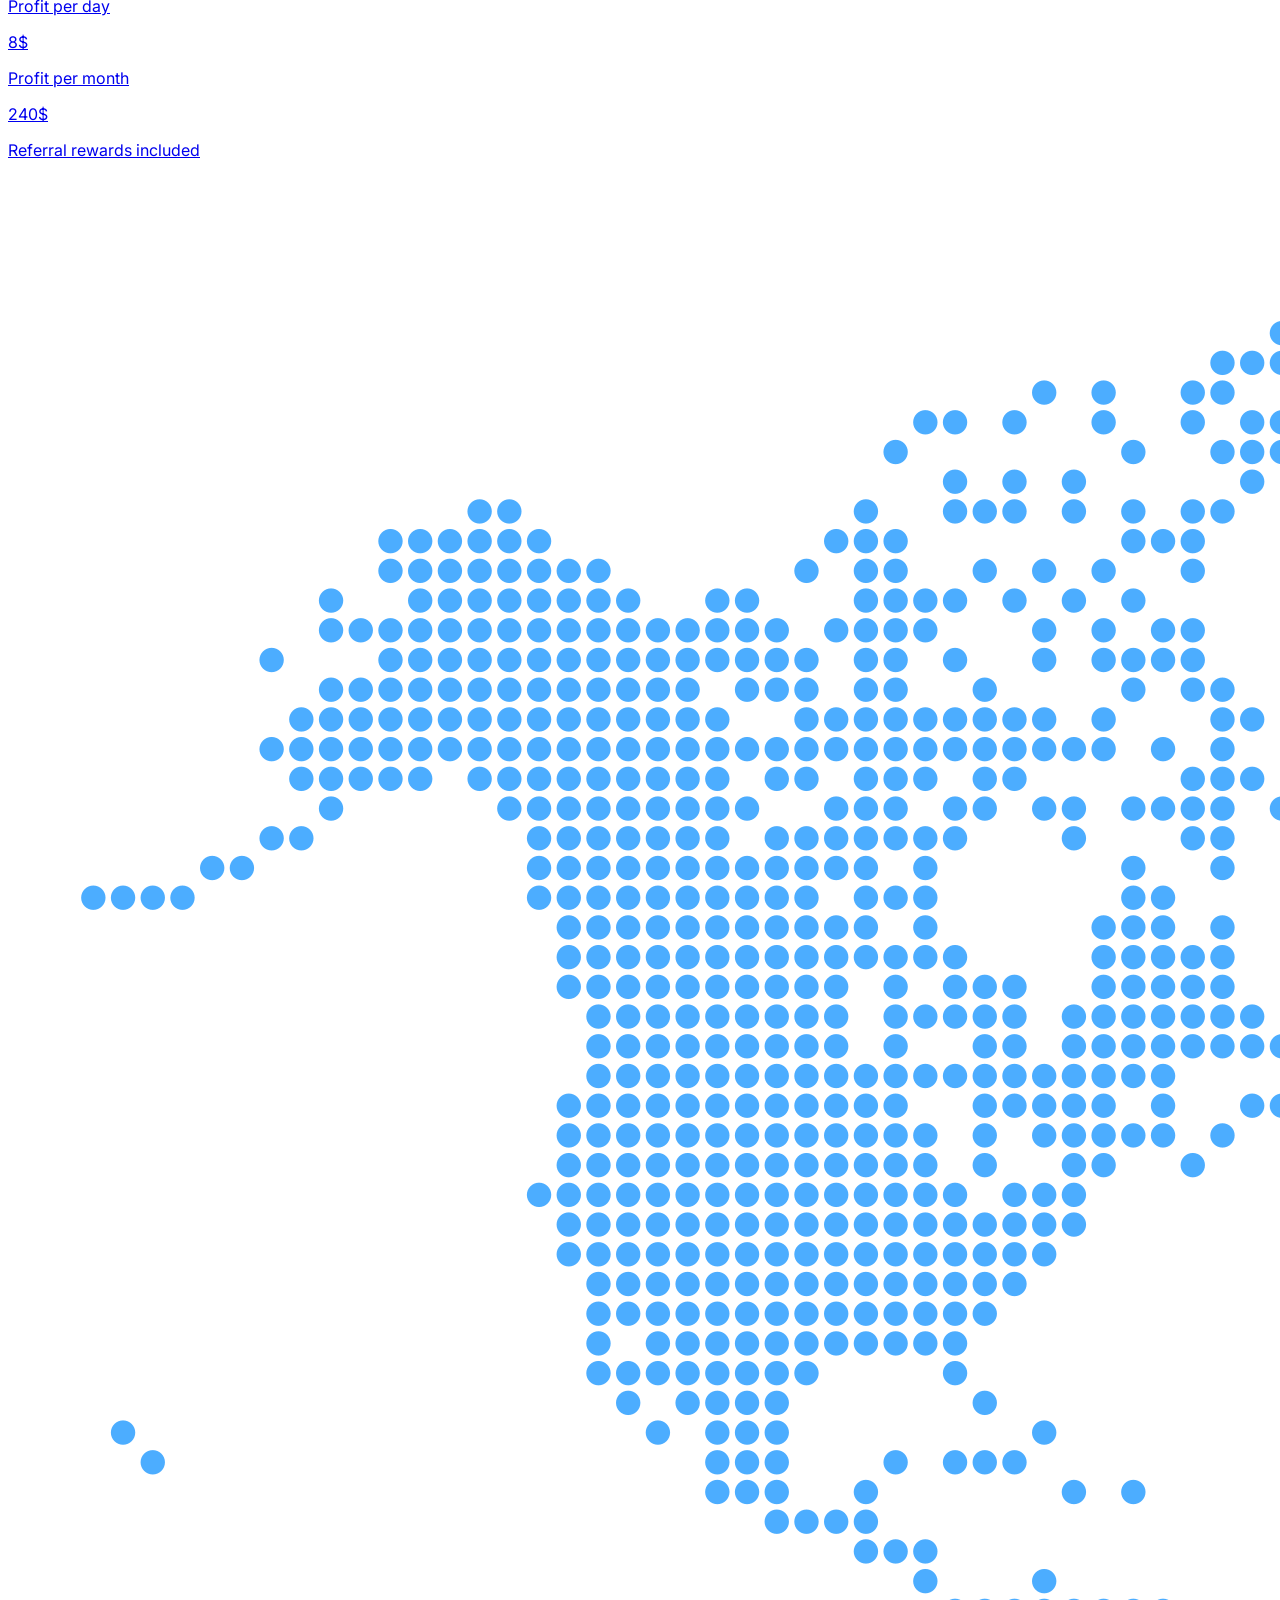
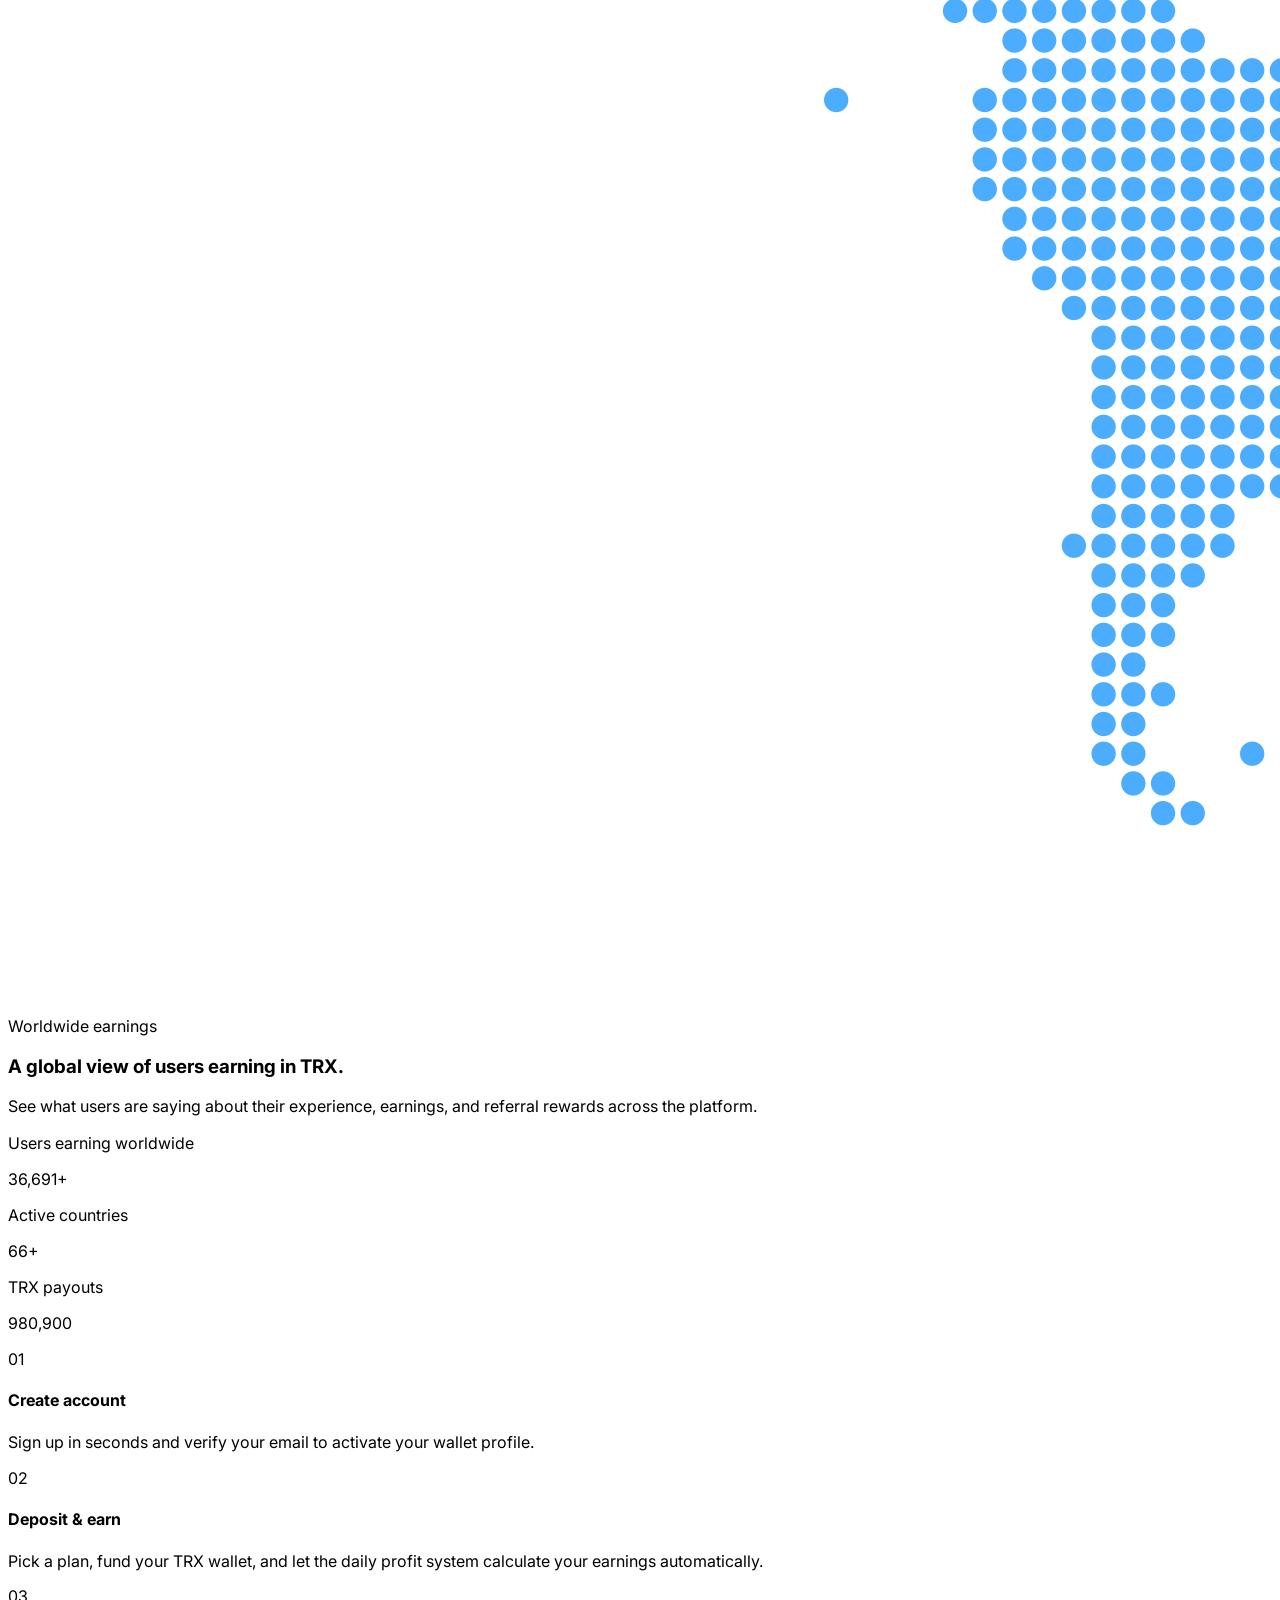
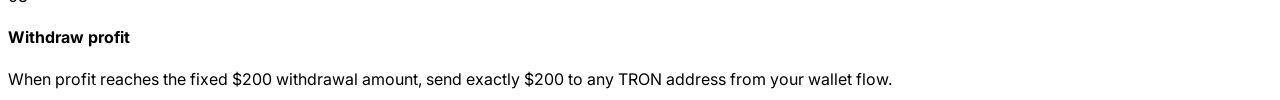
==== commit 02c90c66: "Modified Footers." ====
--- a/index.html
+++ b/index.html
@@ -324,6 +324,10 @@
             </section>
         </main>
     </div>
+    <footer class="border-t border-brand-border/30 mt-0 py-6">
+        <p class="text-center text-xs text-white-300">&copy; 2026 Flopibet. All rights reserved.</p>
+        <p class="text-center text-xs text-white-300">Operating Since 2021.</p>
+    </footer>
 
     <script src="index.js"></script>
 </body>
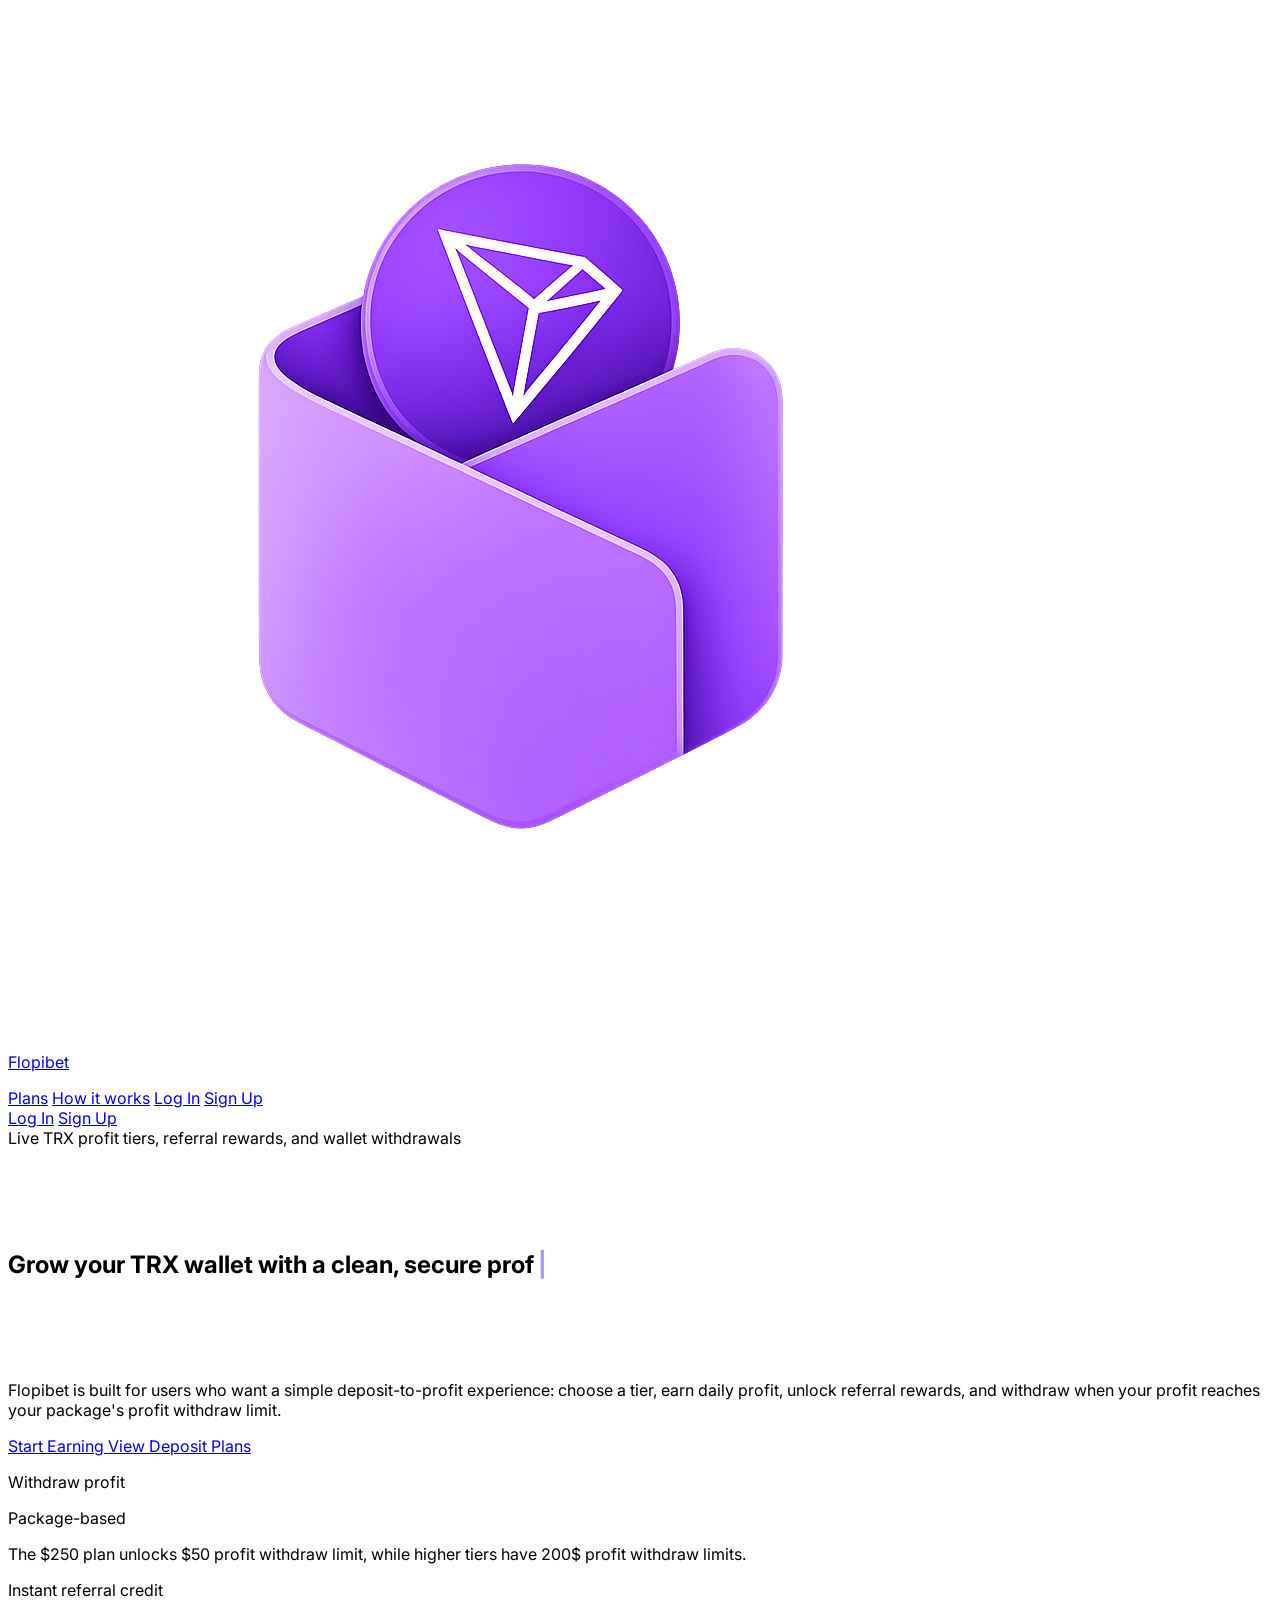
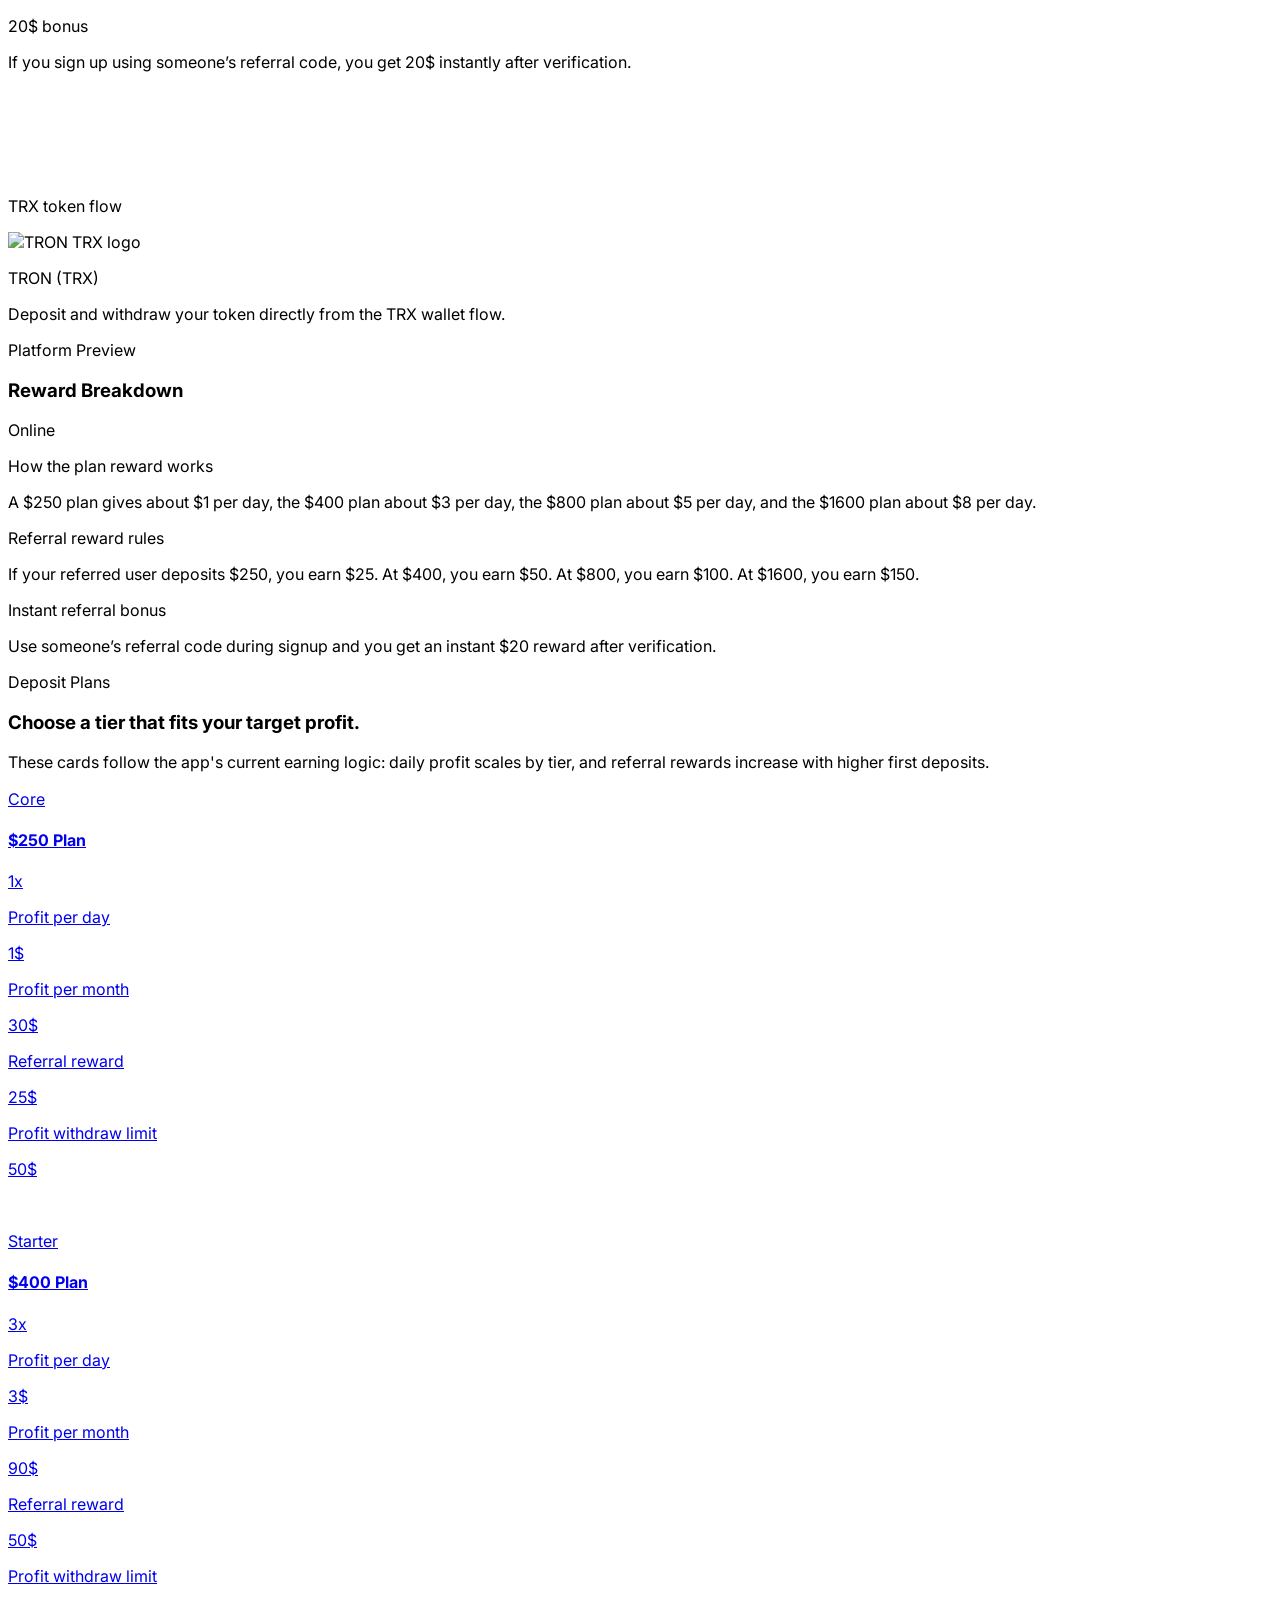
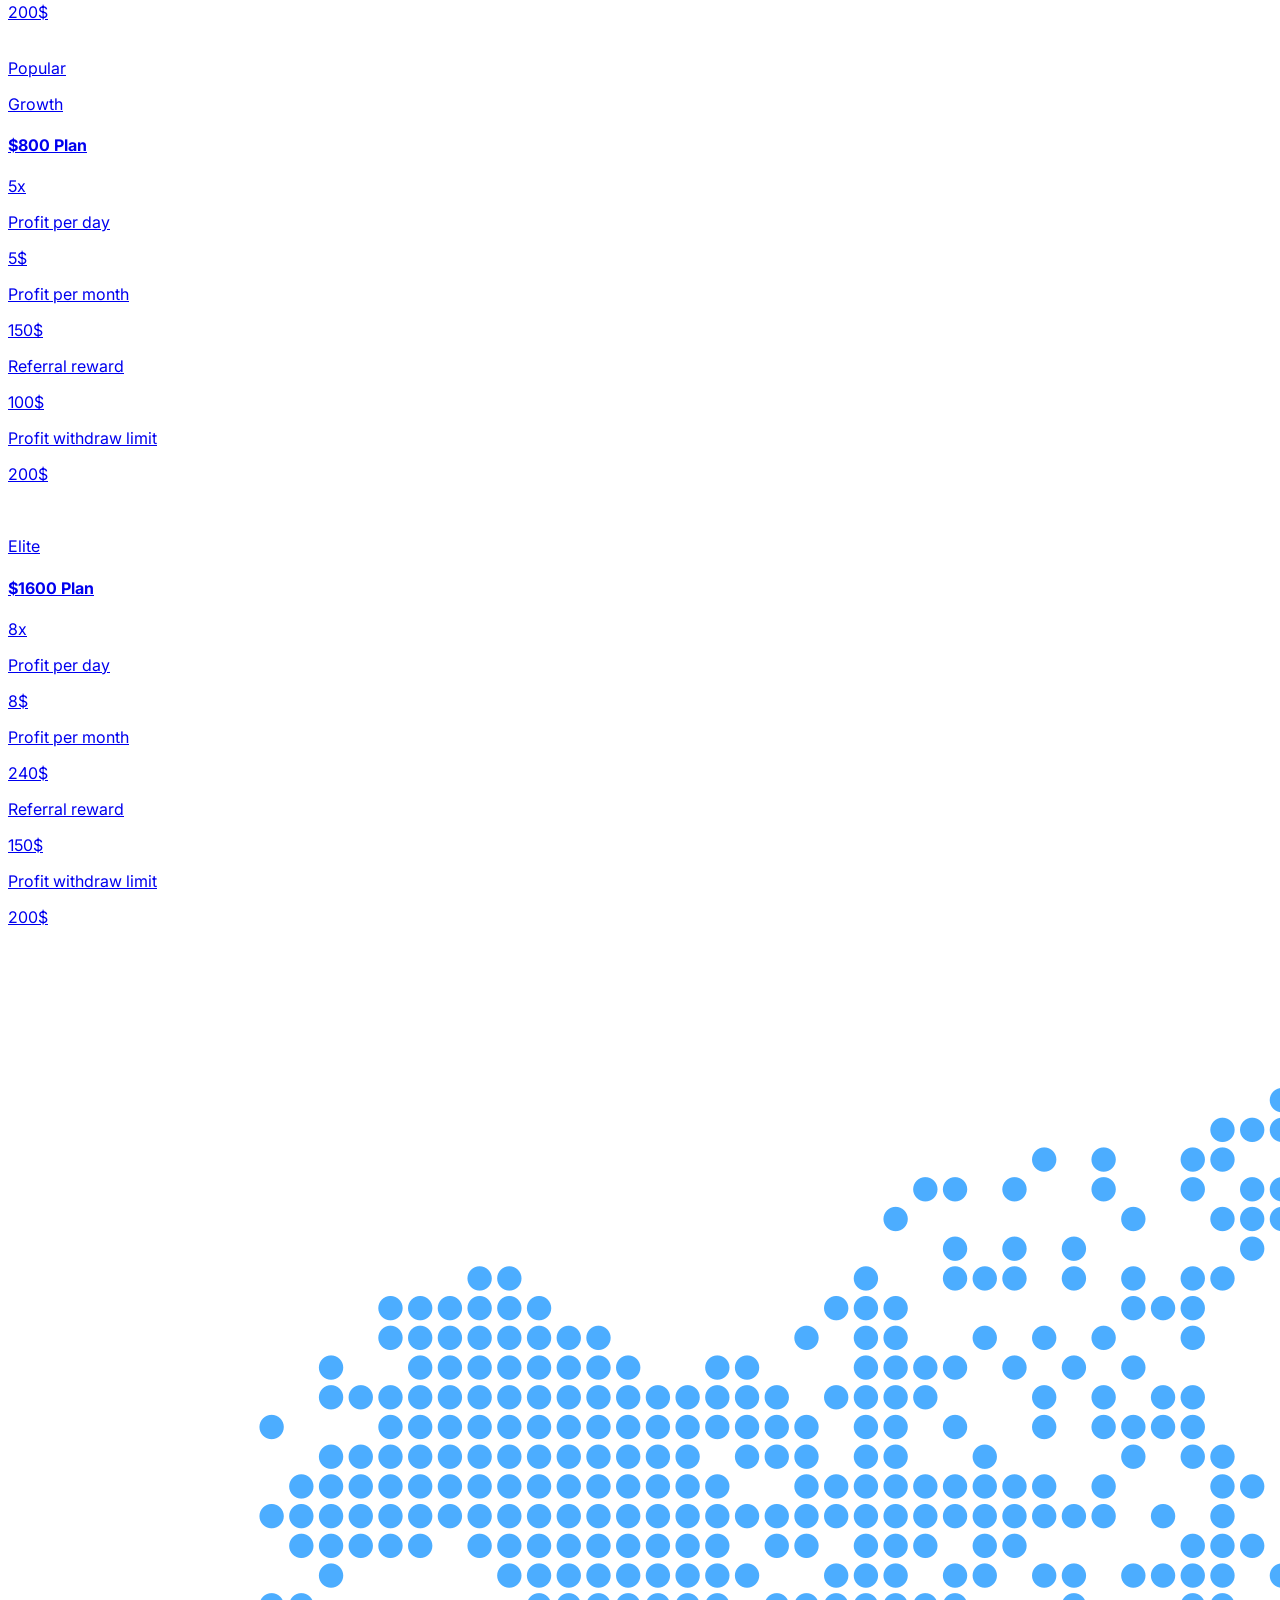
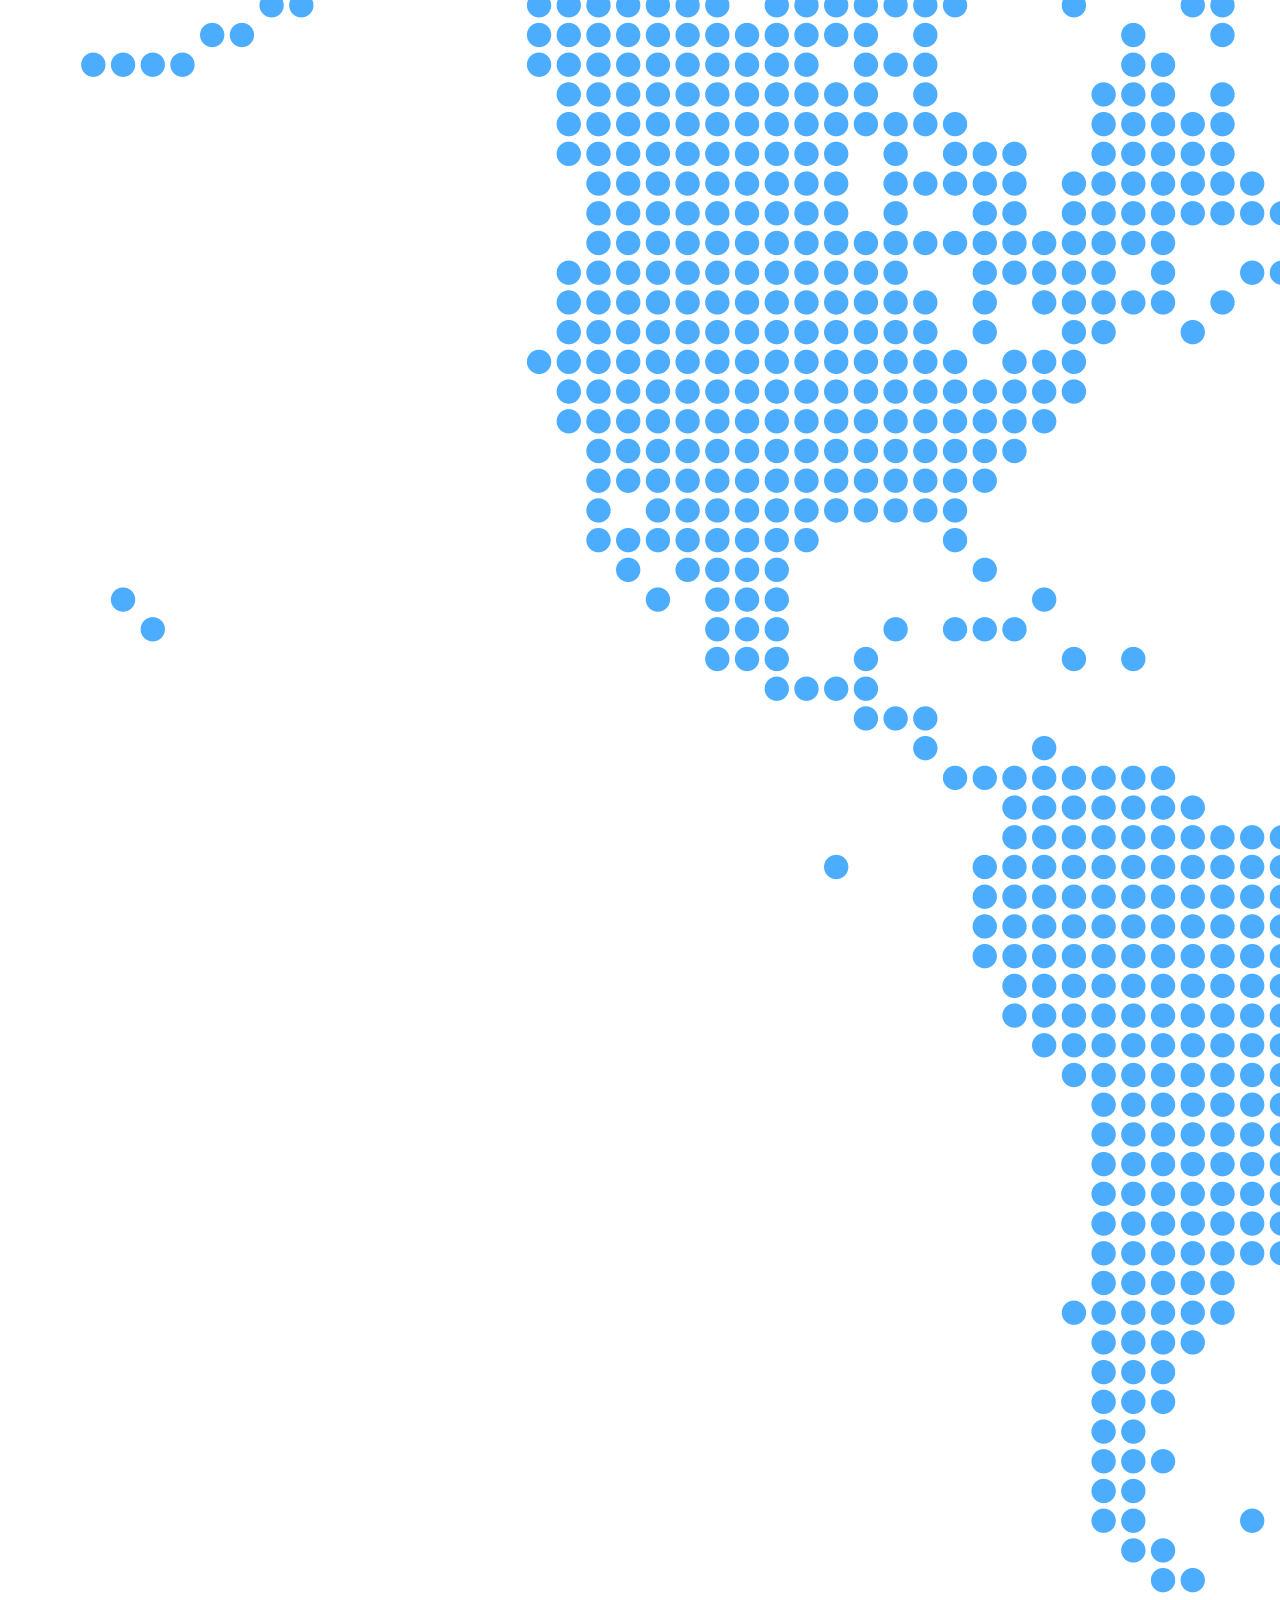
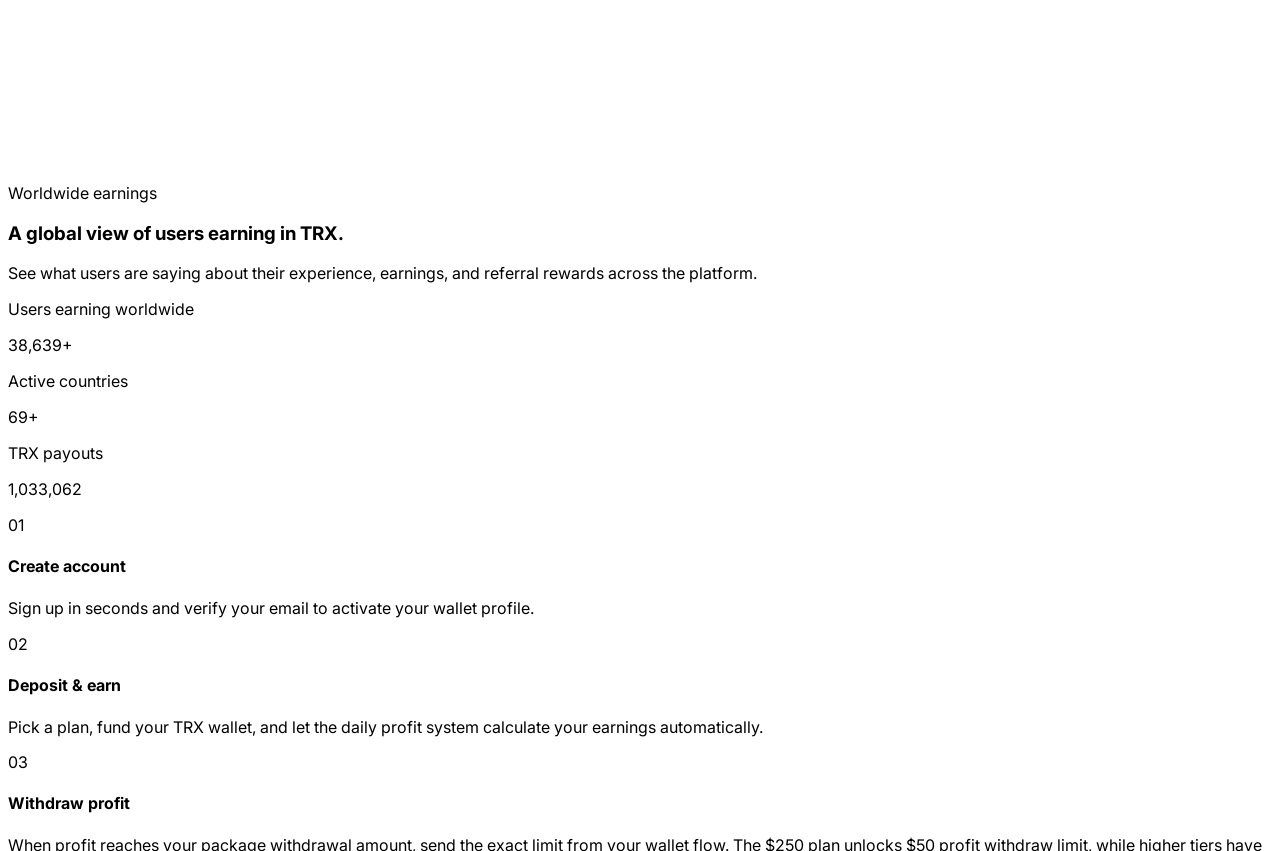
==== commit 33d3d29a: "Added New 250$ Package." ====
--- a/index.html
+++ b/index.html
@@ -98,7 +98,7 @@
                                 <span id="hero-typed-text" class="inline-block"></span><span class="hero-caret">|</span>
                             </h2>
                             <p class="text-sm sm:text-lg text-gray-300 leading-7 sm:leading-8 max-w-2xl">
-                                Flopibet is built for users who want a simple deposit-to-profit experience: choose a tier, earn daily profit, unlock referral rewards, and withdraw when your profit reaches the fixed $200 threshold.
+                                Flopibet is built for users who want a simple deposit-to-profit experience: choose a tier, earn daily profit, unlock referral rewards, and withdraw when your profit reaches your package's profit withdraw limit.
                             </p>
                         </div>
 
@@ -114,8 +114,8 @@
                         <div class="grid grid-cols-1 sm:grid-cols-2 gap-3 sm:gap-4 pt-2">
                             <div class="rounded-2xl border border-white/8 bg-white/5 backdrop-blur-md p-4 sm:p-5 reveal-on-scroll delay-1">
                                 <p class="text-sm text-gray-400">Withdraw profit</p>
-                                <p class="mt-2 text-xl sm:text-2xl font-bold">200$ fixed</p>
-                                <p class="mt-2 text-xs sm:text-sm text-gray-300 leading-6">Once your profit reaches 200$, the withdraw button unlocks and you can send exactly 200$ to any Tron address.</p>
+                                <p class="mt-2 text-xl sm:text-2xl font-bold">Package-based</p>
+                                <p class="mt-2 text-xs sm:text-sm text-gray-300 leading-6">The $250 plan unlocks $50 profit withdraw limit, while higher tiers have 200$ profit withdraw limits.</p>
                             </div>
                             <div class="rounded-2xl border border-white/8 bg-white/5 backdrop-blur-md p-4 sm:p-5 reveal-on-scroll delay-2">
                                 <p class="text-sm text-gray-400">Instant referral credit</p>
@@ -124,8 +124,8 @@
                             </div>
                             <div class="rounded-2xl border border-white/8 bg-white/5 backdrop-blur-md p-4 sm:p-5 reveal-on-scroll delay-3">
                                 <p class="text-sm text-gray-400">Referral reward by deposit</p>
-                                <p class="mt-2 text-xl sm:text-2xl font-bold">400$ | 800$ | 1600$</p>
-                                <p class="mt-2 text-xs sm:text-sm text-gray-300 leading-6">When your referred user deposits 400$, 800$, or 1600$, you receive 50$, 100$, or 150$ respectively.</p>
+                                <p class="mt-2 text-xl sm:text-2xl font-bold">250$ | 400$ | 800$ | 1600$</p>
+                                <p class="mt-2 text-xs sm:text-sm text-gray-300 leading-6">When your referred user deposits 250$, 400$, 800$, or 1600$, you receive 25$, 50$, 100$, or 150$ respectively.</p>
                             </div>
                             <div class="rounded-2xl border border-white/8 bg-white/5 backdrop-blur-md p-4 sm:p-5 reveal-on-scroll delay-3">
                                 <p class="text-sm text-gray-400">TRX token flow</p>
@@ -159,12 +159,12 @@
                             <div class="p-4 sm:p-6 space-y-3 sm:space-y-4">
                                 <div class="rounded-2xl bg-brand-surface/60 border border-white/5 p-4 sm:p-5 reveal-on-scroll">
                                     <p class="text-sm text-gray-400">How the plan reward works</p>
-                                    <p class="mt-2 text-sm sm:text-base font-semibold leading-6 sm:leading-7">A $400 plan gives about $3 per day, the $800 plan about $5 per day, and the $1600 plan about $8 per day.</p>
+                                    <p class="mt-2 text-sm sm:text-base font-semibold leading-6 sm:leading-7">A $250 plan gives about $1 per day, the $400 plan about $3 per day, the $800 plan about $5 per day, and the $1600 plan about $8 per day.</p>
                                 </div>
                                 <div class="grid sm:grid-cols-2 gap-3 sm:gap-4">
                                     <div class="rounded-2xl border border-white/5 bg-white/5 p-4 sm:p-5 reveal-on-scroll delay-1">
                                         <p class="text-sm text-gray-400">Referral reward rules</p>
-                                        <p class="mt-2 text-sm sm:text-base font-semibold leading-6 sm:leading-7">If your referred user deposits $400, you earn $50. At $800, you earn $100. At $1600, you earn $150.</p>
+                                        <p class="mt-2 text-sm sm:text-base font-semibold leading-6 sm:leading-7">If your referred user deposits $250, you earn $25. At $400, you earn $50. At $800, you earn $100. At $1600, you earn $150.</p>
                                     </div>
                                     <div class="rounded-2xl border border-white/5 bg-white/5 p-4 sm:p-5 reveal-on-scroll delay-2">
                                         <p class="text-sm text-gray-400">Instant referral bonus</p>
@@ -188,26 +188,59 @@
                     </p>
                 </div>
 
-                <div class="grid gap-4 sm:gap-6 md:grid-cols-3">
+                <div class="grid gap-4 sm:gap-6 md:grid-cols-2 xl:grid-cols-4">
+                    <a href="signup.html" class="plan-card block rounded-[1.35rem] sm:rounded-[1.75rem] border border-brand-accent/40 bg-gradient-to-b from-brand-card to-brand-card/85 p-5 sm:p-7 reveal-on-scroll cursor-pointer transition-transform hover:-translate-y-1">
+                        <div class="flex items-center justify-between">
+                            <div>
+                                <p class="text-sm text-gray-400">Core</p>
+                                <h4 class="mt-1 text-lg sm:text-xl font-semibold">$250 Plan</h4>
+                            </div>
+                            <div class="w-10 h-10 sm:w-12 sm:h-12 rounded-2xl bg-brand-accent/15 border border-brand-accent/20 flex items-center justify-center text-brand-accent-light font-bold text-sm sm:text-base">1x</div>
+                        </div>
+                        <div class="mt-5 sm:mt-6 space-y-3 sm:space-y-4">
+                            <div class="rounded-2xl bg-white/5 border border-white/5 p-3 sm:p-3.5">
+                                <p class="text-xs sm:text-sm text-gray-400">Profit per day</p>
+                                <p class="mt-1 text-xl sm:text-2xl font-semibold">1$</p>
+                            </div>
+                            <div class="rounded-2xl bg-white/5 border border-white/5 p-3 sm:p-3.5">
+                                <p class="text-xs sm:text-sm text-gray-400">Profit per month</p>
+                                <p class="mt-1 text-xl sm:text-2xl font-semibold">30$</p>
+                            </div>
+                            <div class="rounded-2xl bg-white/5 border border-white/5 p-3 sm:p-3.5">
+                                <p class="text-xs sm:text-sm text-gray-400">Referral reward</p>
+                                <p class="mt-1 text-xl sm:text-2xl font-semibold">25$</p>
+                            </div>
+                            <div class="rounded-2xl bg-white/5 border border-white/5 p-3 sm:p-3.5">
+                                <p class="text-xs sm:text-sm text-gray-400">Profit withdraw limit</p>
+                                <p class="mt-1 text-xl sm:text-2xl font-semibold">50$</p>
+                            </div>
+                        </div>
+                    </a>
+
                     <a href="signup.html" class="plan-card block rounded-[1.35rem] sm:rounded-[1.75rem] border border-brand-border/70 bg-brand-card/85 p-5 sm:p-7 reveal-on-scroll cursor-pointer transition-transform hover:-translate-y-1">
                         <div class="flex items-center justify-between">
                             <div>
                                 <p class="text-sm text-gray-400">Starter</p>
-                                <h4 class="mt-1 text-xl sm:text-2xl font-bold">$400 Plan</h4>
-                            </div>
-                            <div class="w-10 h-10 sm:w-12 sm:h-12 rounded-2xl bg-brand-accent/15 border border-brand-accent/20 flex items-center justify-center text-brand-accent-light font-bold text-sm sm:text-base">1x</div>
+                                <h4 class="mt-1 text-lg sm:text-xl font-semibold">$400 Plan</h4>
+                            </div>
+                            <div class="w-10 h-10 sm:w-12 sm:h-12 rounded-2xl bg-brand-accent/15 border border-brand-accent/20 flex items-center justify-center text-brand-accent-light font-bold text-sm sm:text-base">3x</div>
                         </div>
                         <div class="mt-5 sm:mt-6 space-y-3 sm:space-y-4">
-                            <div class="rounded-2xl bg-white/5 border border-white/5 p-3.5 sm:p-4">
-                                <p class="text-sm text-gray-400">Profit per day</p>
-                                <p class="mt-1 text-2xl sm:text-3xl font-extrabold">3$</p>
-                            </div>
-                            <div class="rounded-2xl bg-white/5 border border-white/5 p-3.5 sm:p-4">
-                                <p class="text-sm text-gray-400">Profit per month</p>
-                                <p class="mt-1 text-2xl sm:text-3xl font-extrabold">90$</p>
-                            </div>
-                            <div class="rounded-2xl bg-white/5 border border-white/5 p-3.5 sm:p-4">
-                                <p class="text-sm text-gray-400">Referral rewards included</p>
+                            <div class="rounded-2xl bg-white/5 border border-white/5 p-3 sm:p-3.5">
+                                <p class="text-xs sm:text-sm text-gray-400">Profit per day</p>
+                                <p class="mt-1 text-xl sm:text-2xl font-semibold">3$</p>
+                            </div>
+                            <div class="rounded-2xl bg-white/5 border border-white/5 p-3 sm:p-3.5">
+                                <p class="text-xs sm:text-sm text-gray-400">Profit per month</p>
+                                <p class="mt-1 text-xl sm:text-2xl font-semibold">90$</p>
+                            </div>
+                            <div class="rounded-2xl bg-white/5 border border-white/5 p-3 sm:p-3.5">
+                                <p class="text-xs sm:text-sm text-gray-400">Referral reward</p>
+                                <p class="mt-1 text-xl sm:text-2xl font-semibold">50$</p>
+                            </div>
+                            <div class="rounded-2xl bg-white/5 border border-white/5 p-3 sm:p-3.5">
+                                <p class="text-xs sm:text-sm text-gray-400">Profit withdraw limit</p>
+                                <p class="mt-1 text-xl sm:text-2xl font-semibold">200$</p>
                             </div>
                         </div>
                     </a>
@@ -219,21 +252,26 @@
                         <div class="flex items-center justify-between">
                             <div>
                                 <p class="text-sm text-gray-400">Growth</p>
-                                <h4 class="mt-1 text-xl sm:text-2xl font-bold">$800 Plan</h4>
-                            </div>
-                            <div class="w-10 h-10 sm:w-12 sm:h-12 rounded-2xl bg-brand-accent/15 border border-brand-accent/20 flex items-center justify-center text-brand-accent-light font-bold text-sm sm:text-base">2x</div>
+                                <h4 class="mt-1 text-lg sm:text-xl font-semibold">$800 Plan</h4>
+                            </div>
+                            <div class="w-10 h-10 sm:w-12 sm:h-12 rounded-2xl bg-brand-accent/15 border border-brand-accent/20 flex items-center justify-center text-brand-accent-light font-bold text-sm sm:text-base">5x</div>
                         </div>
                         <div class="mt-5 sm:mt-6 space-y-3 sm:space-y-4">
-                            <div class="rounded-2xl bg-white/5 border border-white/5 p-3.5 sm:p-4">
-                                <p class="text-sm text-gray-400">Profit per day</p>
-                                <p class="mt-1 text-2xl sm:text-3xl font-extrabold">5$</p>
-                            </div>
-                            <div class="rounded-2xl bg-white/5 border border-white/5 p-3.5 sm:p-4">
-                                <p class="text-sm text-gray-400">Profit per month</p>
-                                <p class="mt-1 text-2xl sm:text-3xl font-extrabold">150$</p>
-                            </div>
-                            <div class="rounded-2xl bg-white/5 border border-white/5 p-3.5 sm:p-4">
-                                <p class="text-sm text-gray-400">Referral rewards included</p>
+                            <div class="rounded-2xl bg-white/5 border border-white/5 p-3 sm:p-3.5">
+                                <p class="text-xs sm:text-sm text-gray-400">Profit per day</p>
+                                <p class="mt-1 text-xl sm:text-2xl font-semibold">5$</p>
+                            </div>
+                            <div class="rounded-2xl bg-white/5 border border-white/5 p-3 sm:p-3.5">
+                                <p class="text-xs sm:text-sm text-gray-400">Profit per month</p>
+                                <p class="mt-1 text-xl sm:text-2xl font-semibold">150$</p>
+                            </div>
+                            <div class="rounded-2xl bg-white/5 border border-white/5 p-3 sm:p-3.5">
+                                <p class="text-xs sm:text-sm text-gray-400">Referral reward</p>
+                                <p class="mt-1 text-xl sm:text-2xl font-semibold">100$</p>
+                            </div>
+                            <div class="rounded-2xl bg-white/5 border border-white/5 p-3 sm:p-3.5">
+                                <p class="text-xs sm:text-sm text-gray-400">Profit withdraw limit</p>
+                                <p class="mt-1 text-xl sm:text-2xl font-semibold">200$</p>
                             </div>
                         </div>
                     </a>
@@ -242,21 +280,26 @@
                         <div class="flex items-center justify-between">
                             <div>
                                 <p class="text-sm text-gray-400">Elite</p>
-                                <h4 class="mt-1 text-xl sm:text-2xl font-bold">$1600 Plan</h4>
-                            </div>
-                            <div class="w-10 h-10 sm:w-12 sm:h-12 rounded-2xl bg-brand-gold/15 border border-brand-gold/20 flex items-center justify-center text-brand-gold font-bold text-sm sm:text-base">3x</div>
+                                <h4 class="mt-1 text-lg sm:text-xl font-semibold">$1600 Plan</h4>
+                            </div>
+                            <div class="w-10 h-10 sm:w-12 sm:h-12 rounded-2xl bg-brand-gold/15 border border-brand-gold/20 flex items-center justify-center text-brand-gold font-bold text-sm sm:text-base">8x</div>
                         </div>
                         <div class="mt-5 sm:mt-6 space-y-3 sm:space-y-4">
-                            <div class="rounded-2xl bg-white/5 border border-white/5 p-3.5 sm:p-4">
-                                <p class="text-sm text-gray-400">Profit per day</p>
-                                <p class="mt-1 text-2xl sm:text-3xl font-extrabold">8$</p>
-                            </div>
-                            <div class="rounded-2xl bg-white/5 border border-white/5 p-3.5 sm:p-4">
-                                <p class="text-sm text-gray-400">Profit per month</p>
-                                <p class="mt-1 text-2xl sm:text-3xl font-extrabold">240$</p>
-                            </div>
-                            <div class="rounded-2xl bg-white/5 border border-white/5 p-3.5 sm:p-4">
-                                <p class="text-sm text-gray-400">Referral rewards included</p>
+                            <div class="rounded-2xl bg-white/5 border border-white/5 p-3 sm:p-3.5">
+                                <p class="text-xs sm:text-sm text-gray-400">Profit per day</p>
+                                <p class="mt-1 text-xl sm:text-2xl font-semibold">8$</p>
+                            </div>
+                            <div class="rounded-2xl bg-white/5 border border-white/5 p-3 sm:p-3.5">
+                                <p class="text-xs sm:text-sm text-gray-400">Profit per month</p>
+                                <p class="mt-1 text-xl sm:text-2xl font-semibold">240$</p>
+                            </div>
+                            <div class="rounded-2xl bg-white/5 border border-white/5 p-3 sm:p-3.5">
+                                <p class="text-xs sm:text-sm text-gray-400">Referral reward</p>
+                                <p class="mt-1 text-xl sm:text-2xl font-semibold">150$</p>
+                            </div>
+                            <div class="rounded-2xl bg-white/5 border border-white/5 p-3 sm:p-3.5">
+                                <p class="text-xs sm:text-sm text-gray-400">Profit withdraw limit</p>
+                                <p class="mt-1 text-xl sm:text-2xl font-semibold">200$</p>
                             </div>
                         </div>
                     </a>
@@ -317,7 +360,7 @@
                         <div class="space-y-3 reveal-on-scroll delay-2">
                             <p class="text-sm uppercase tracking-[0.28em] text-gray-400">03</p>
                             <h4 class="text-xl font-bold">Withdraw profit</h4>
-                            <p class="text-gray-300 leading-7">When profit reaches the fixed $200 withdrawal amount, send exactly $200 to any TRON address from your wallet flow.</p>
+                            <p class="text-gray-300 leading-7">When profit reaches your package withdrawal amount, send the exact limit from your wallet flow. The $250 plan unlocks $50 profit withdraw limit, while higher tiers have 200$ profit withdraw limits.</p>
                         </div>
                     </div>
                 </div>
